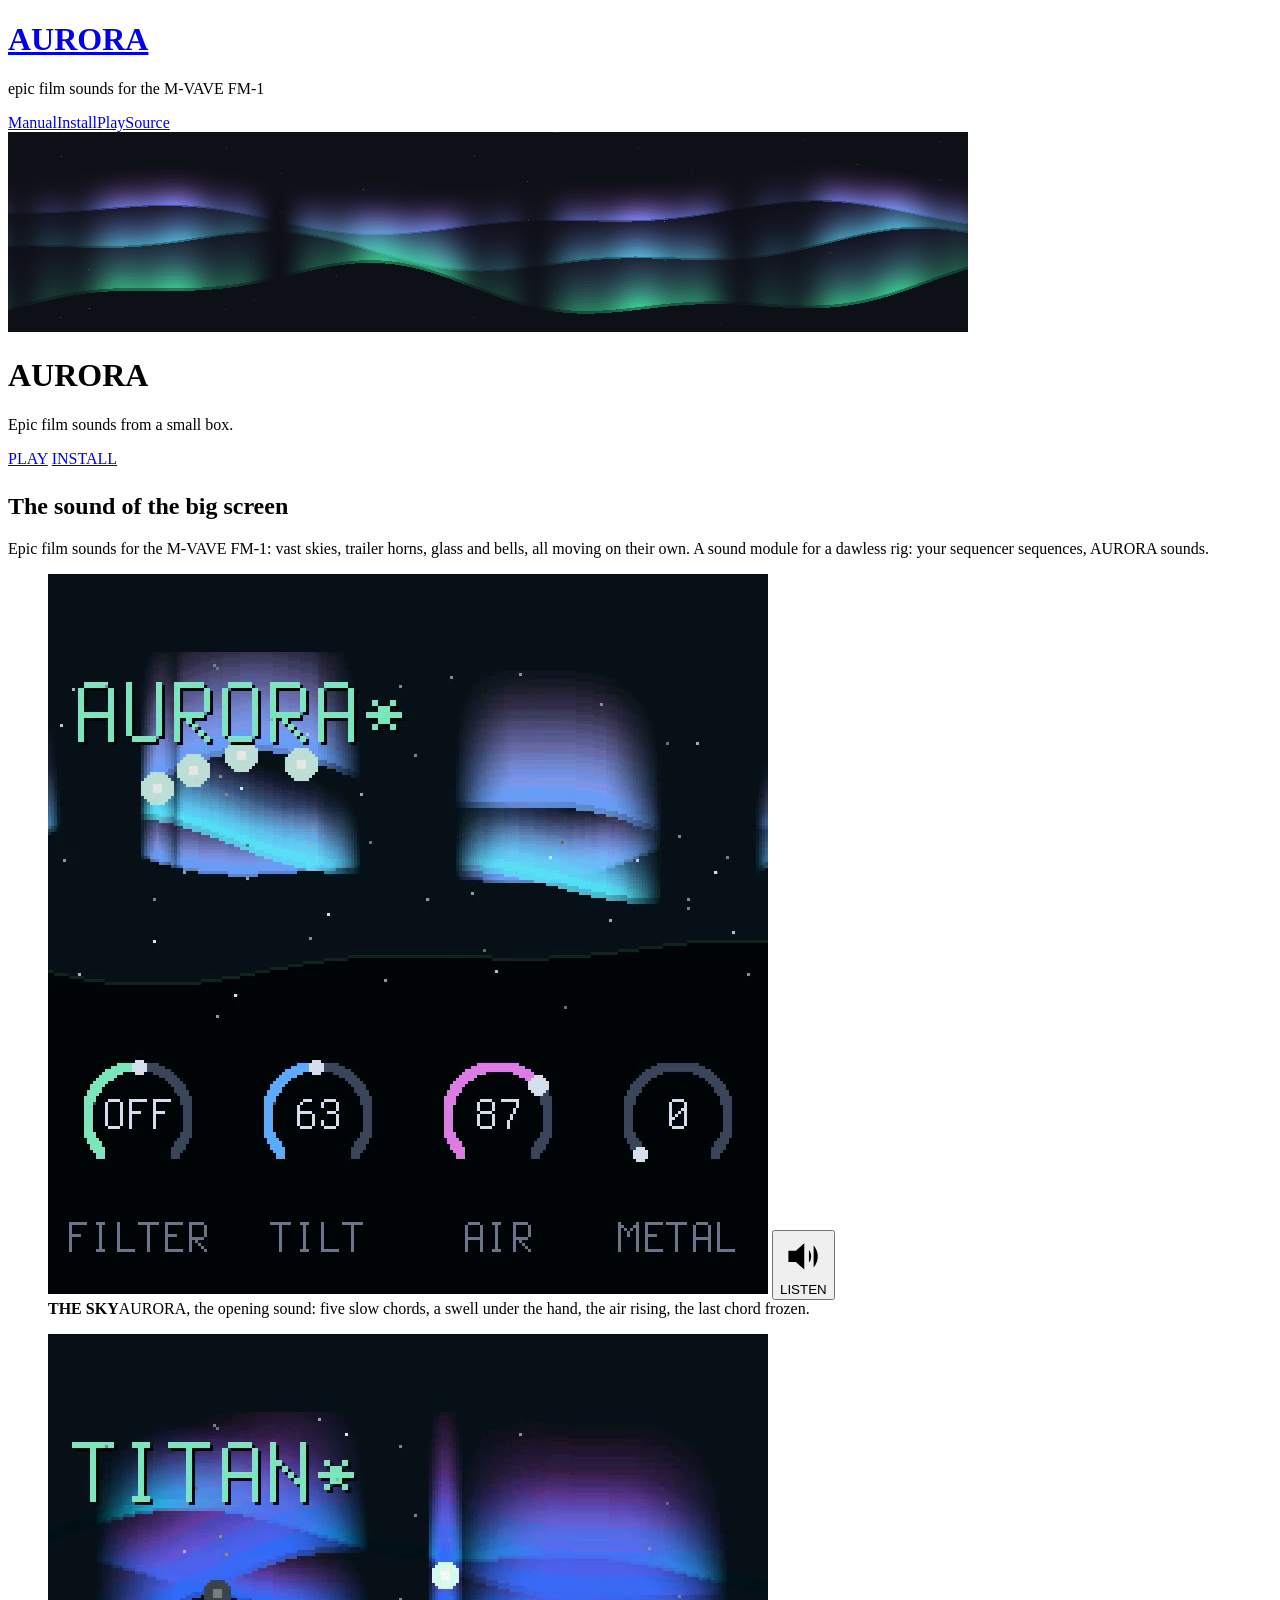
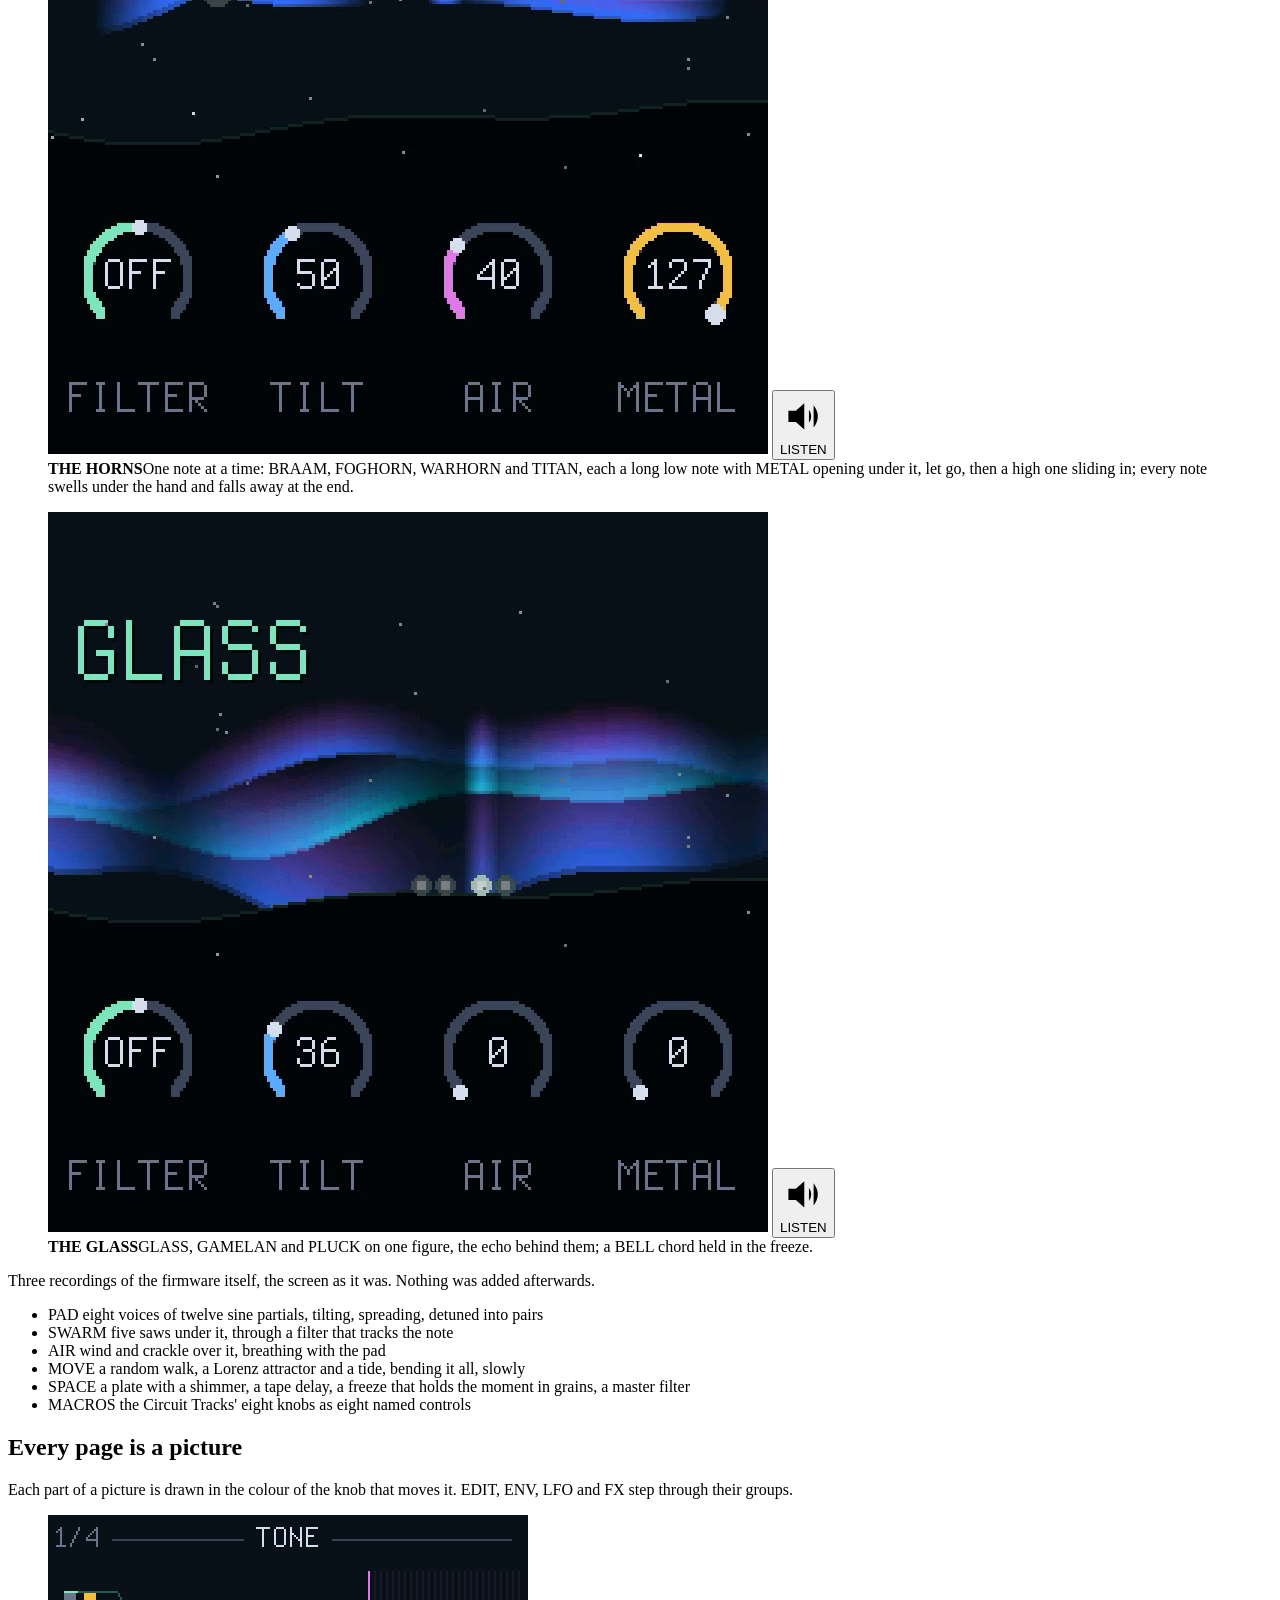
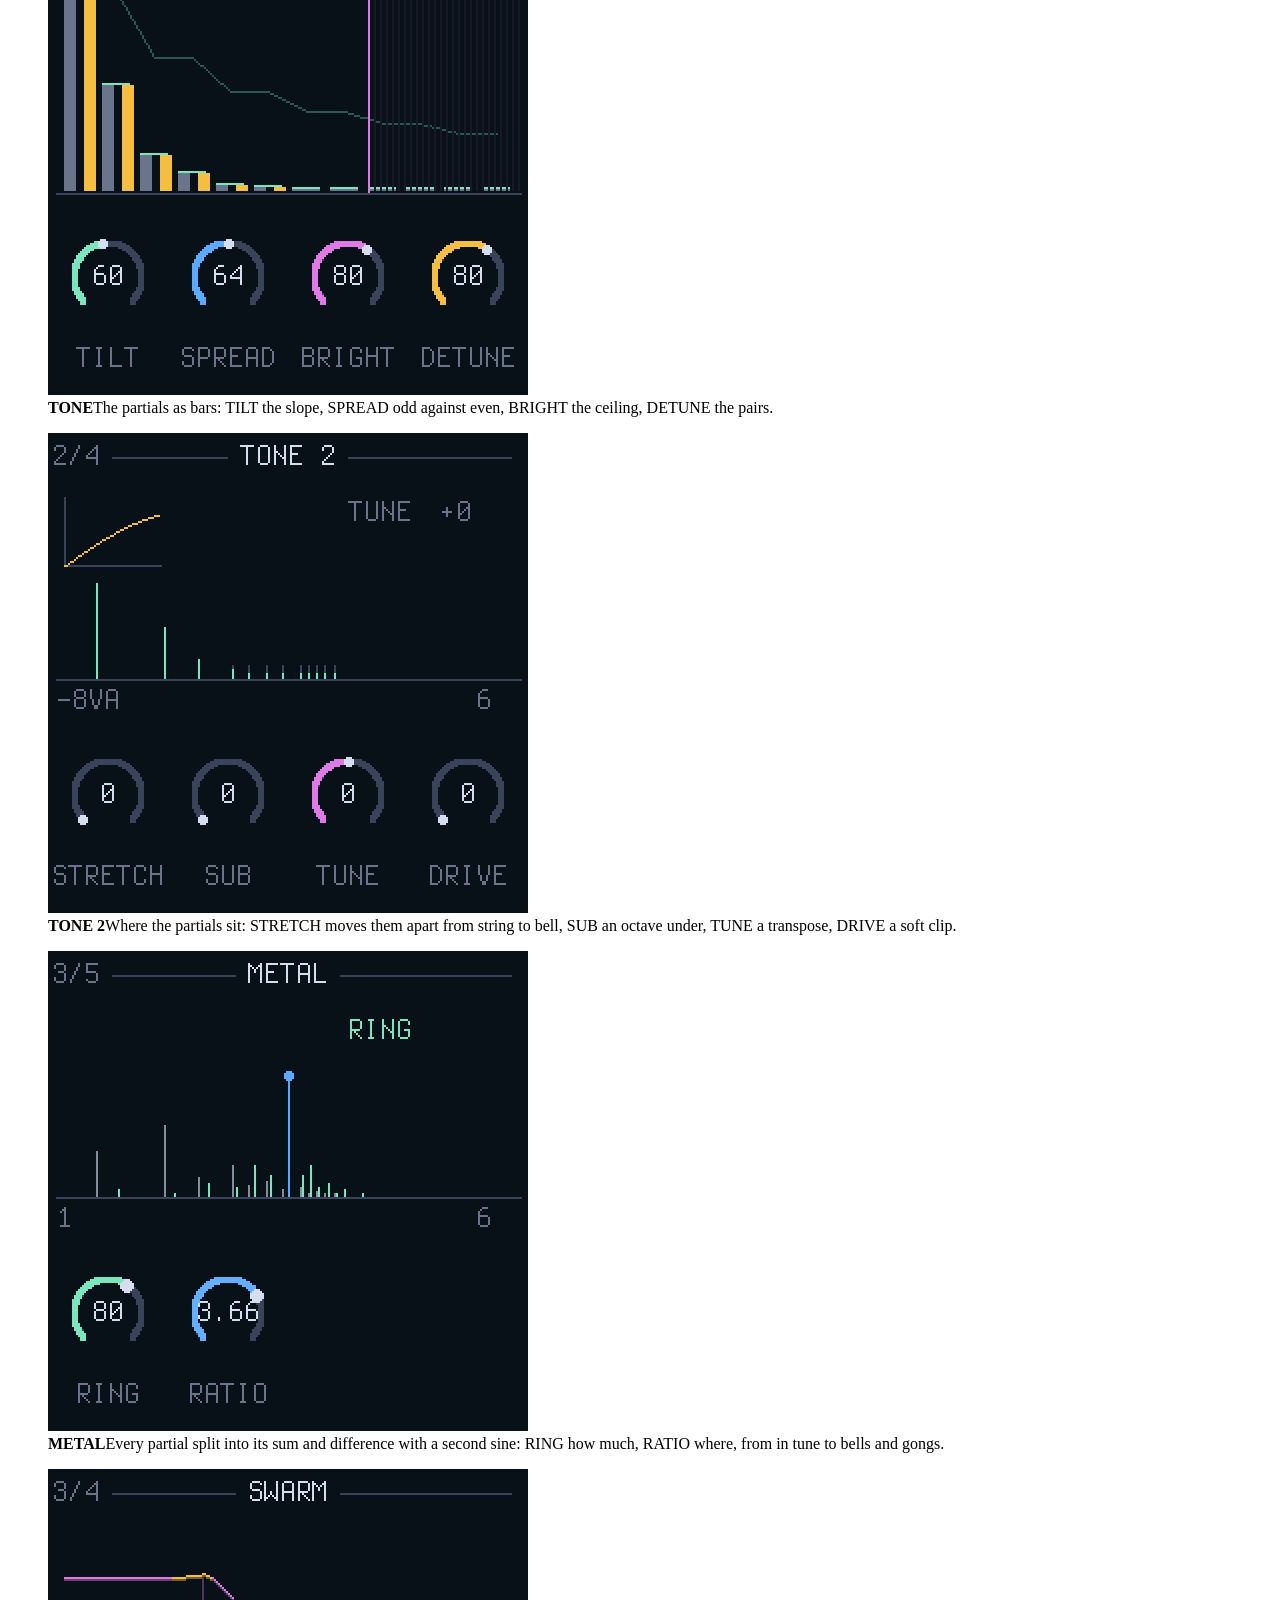
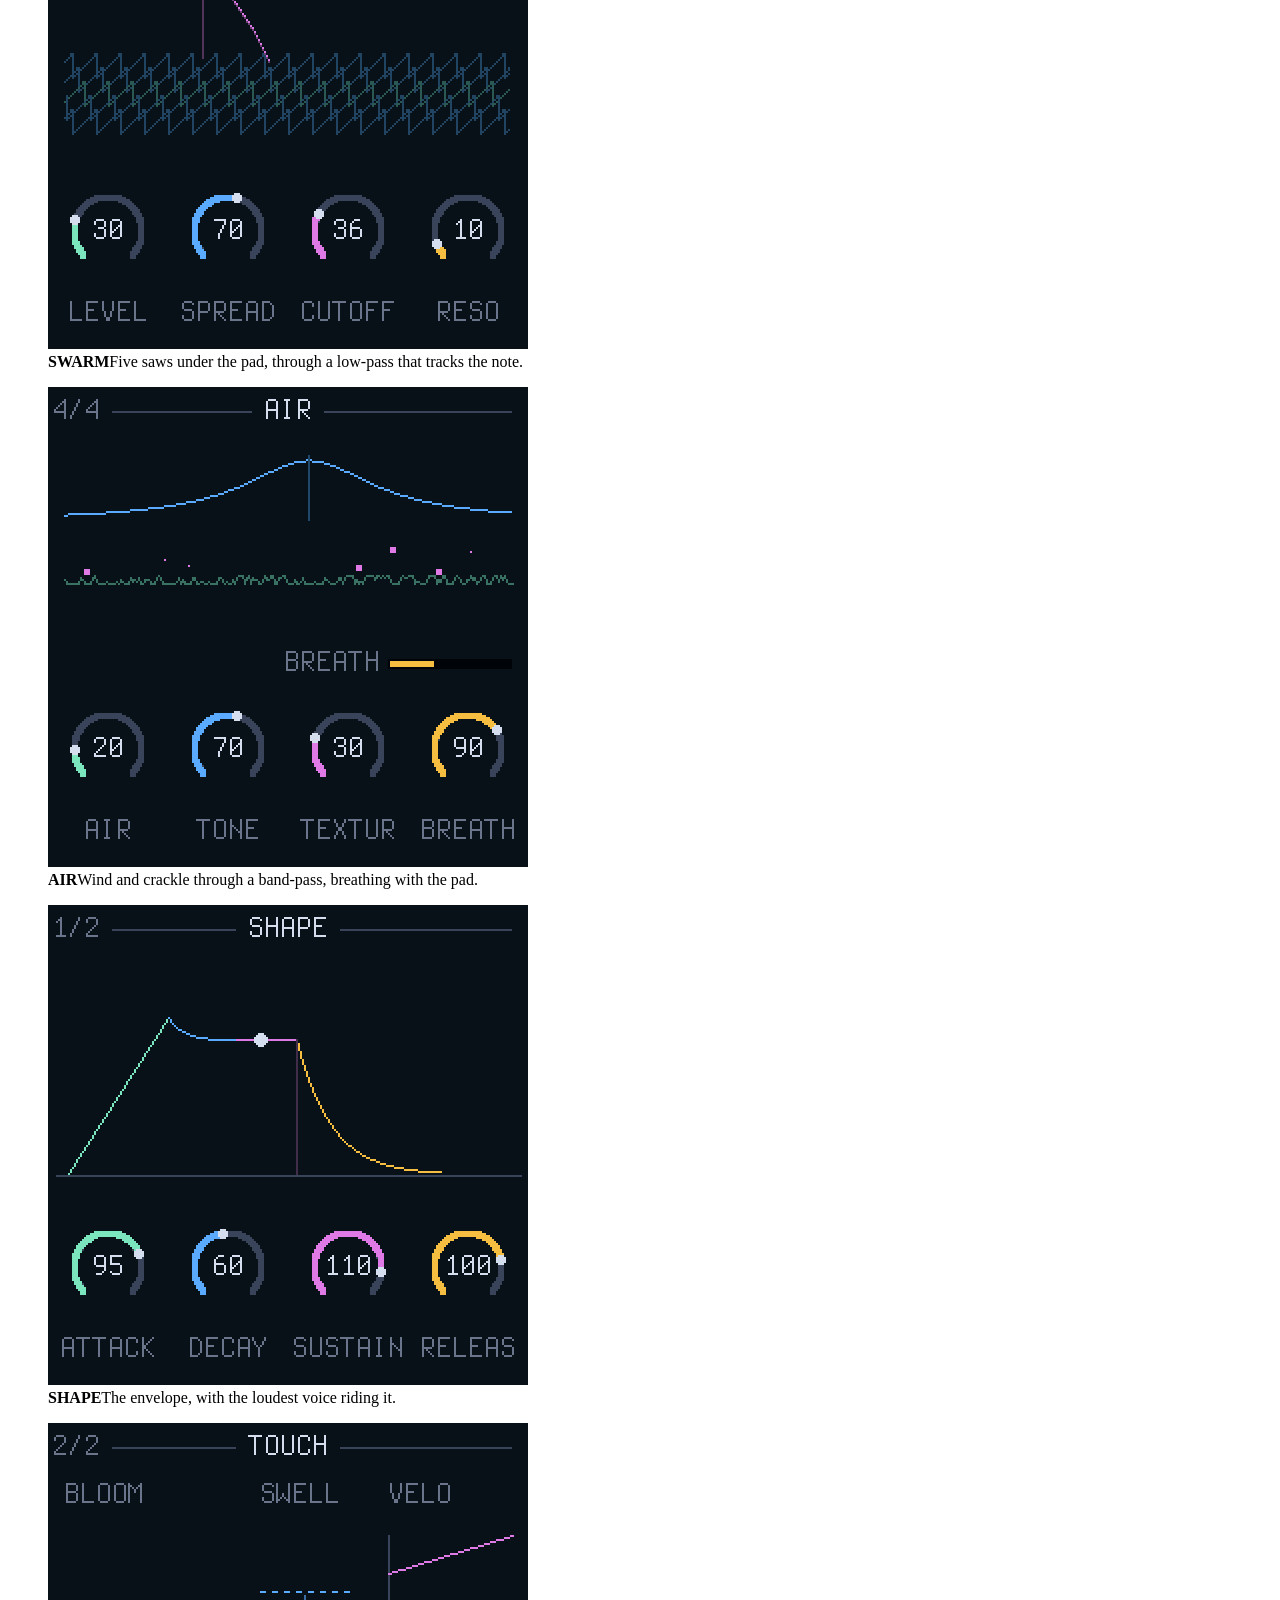
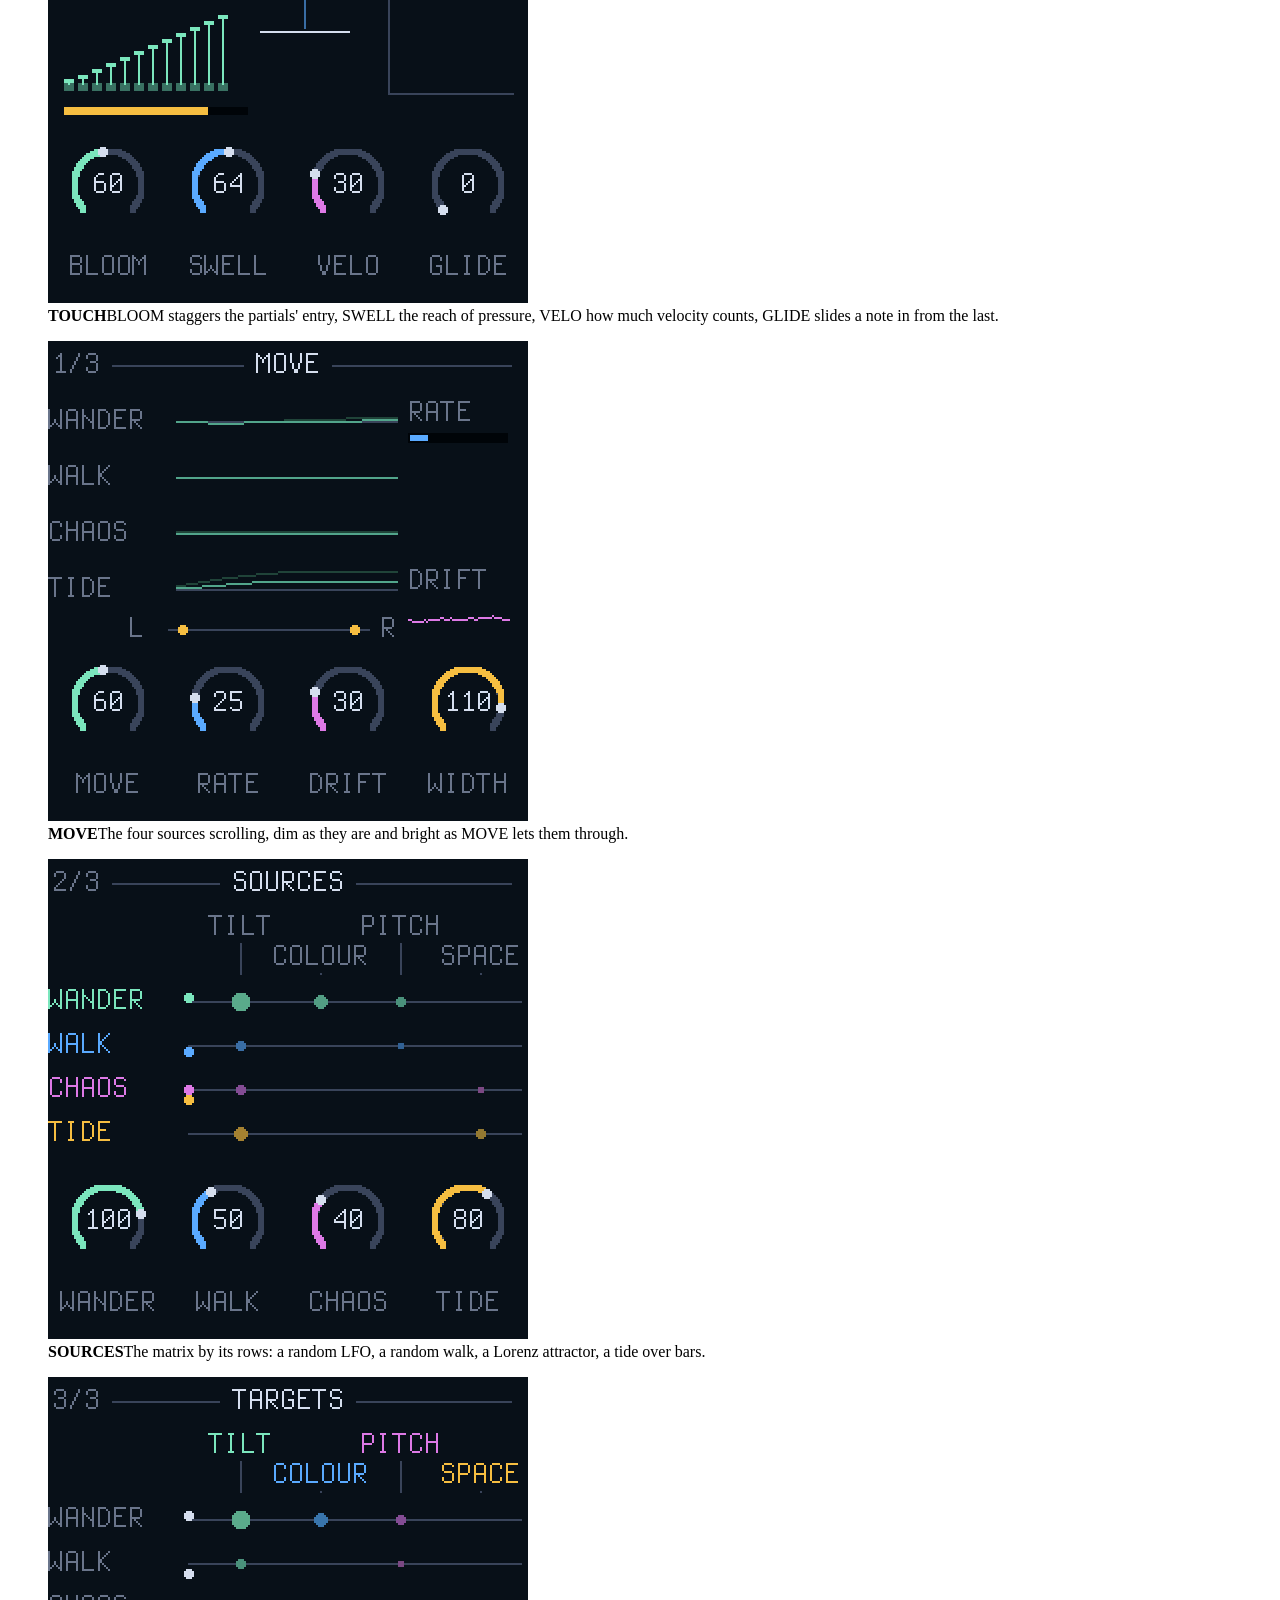
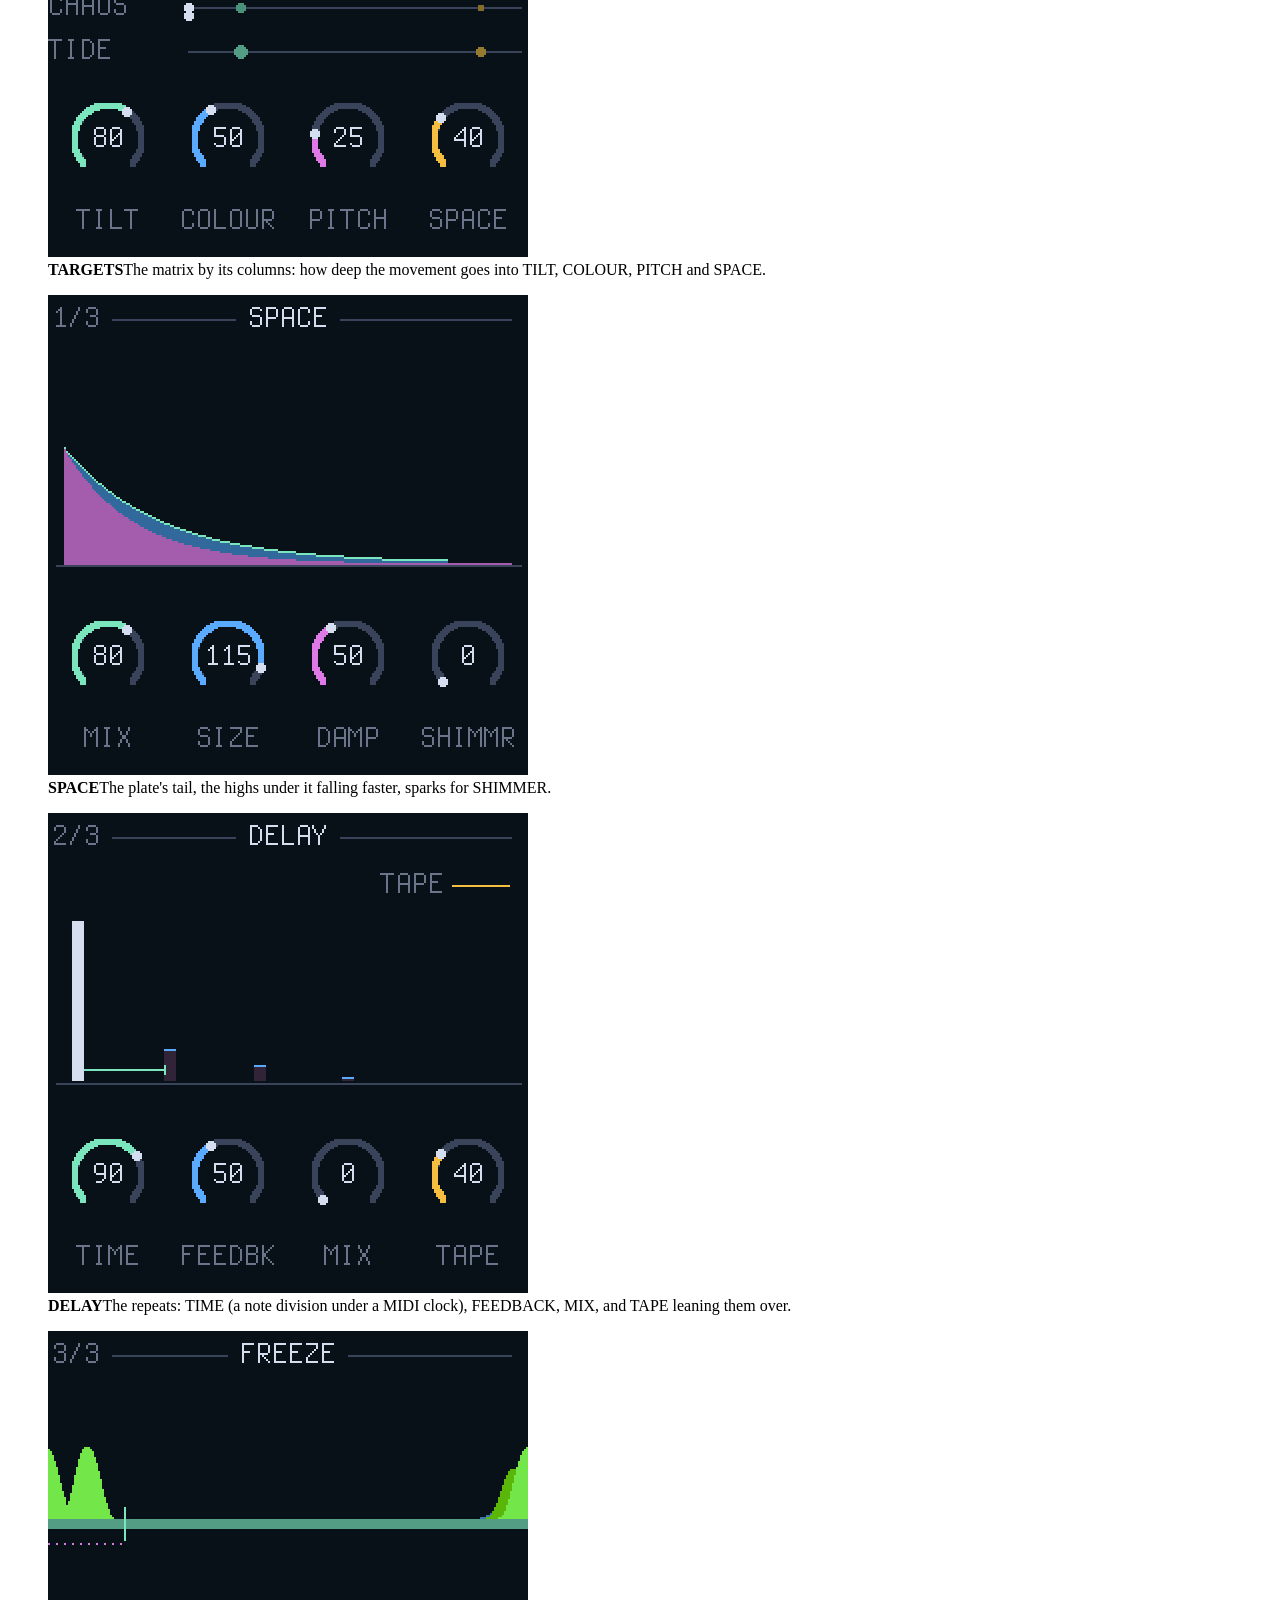
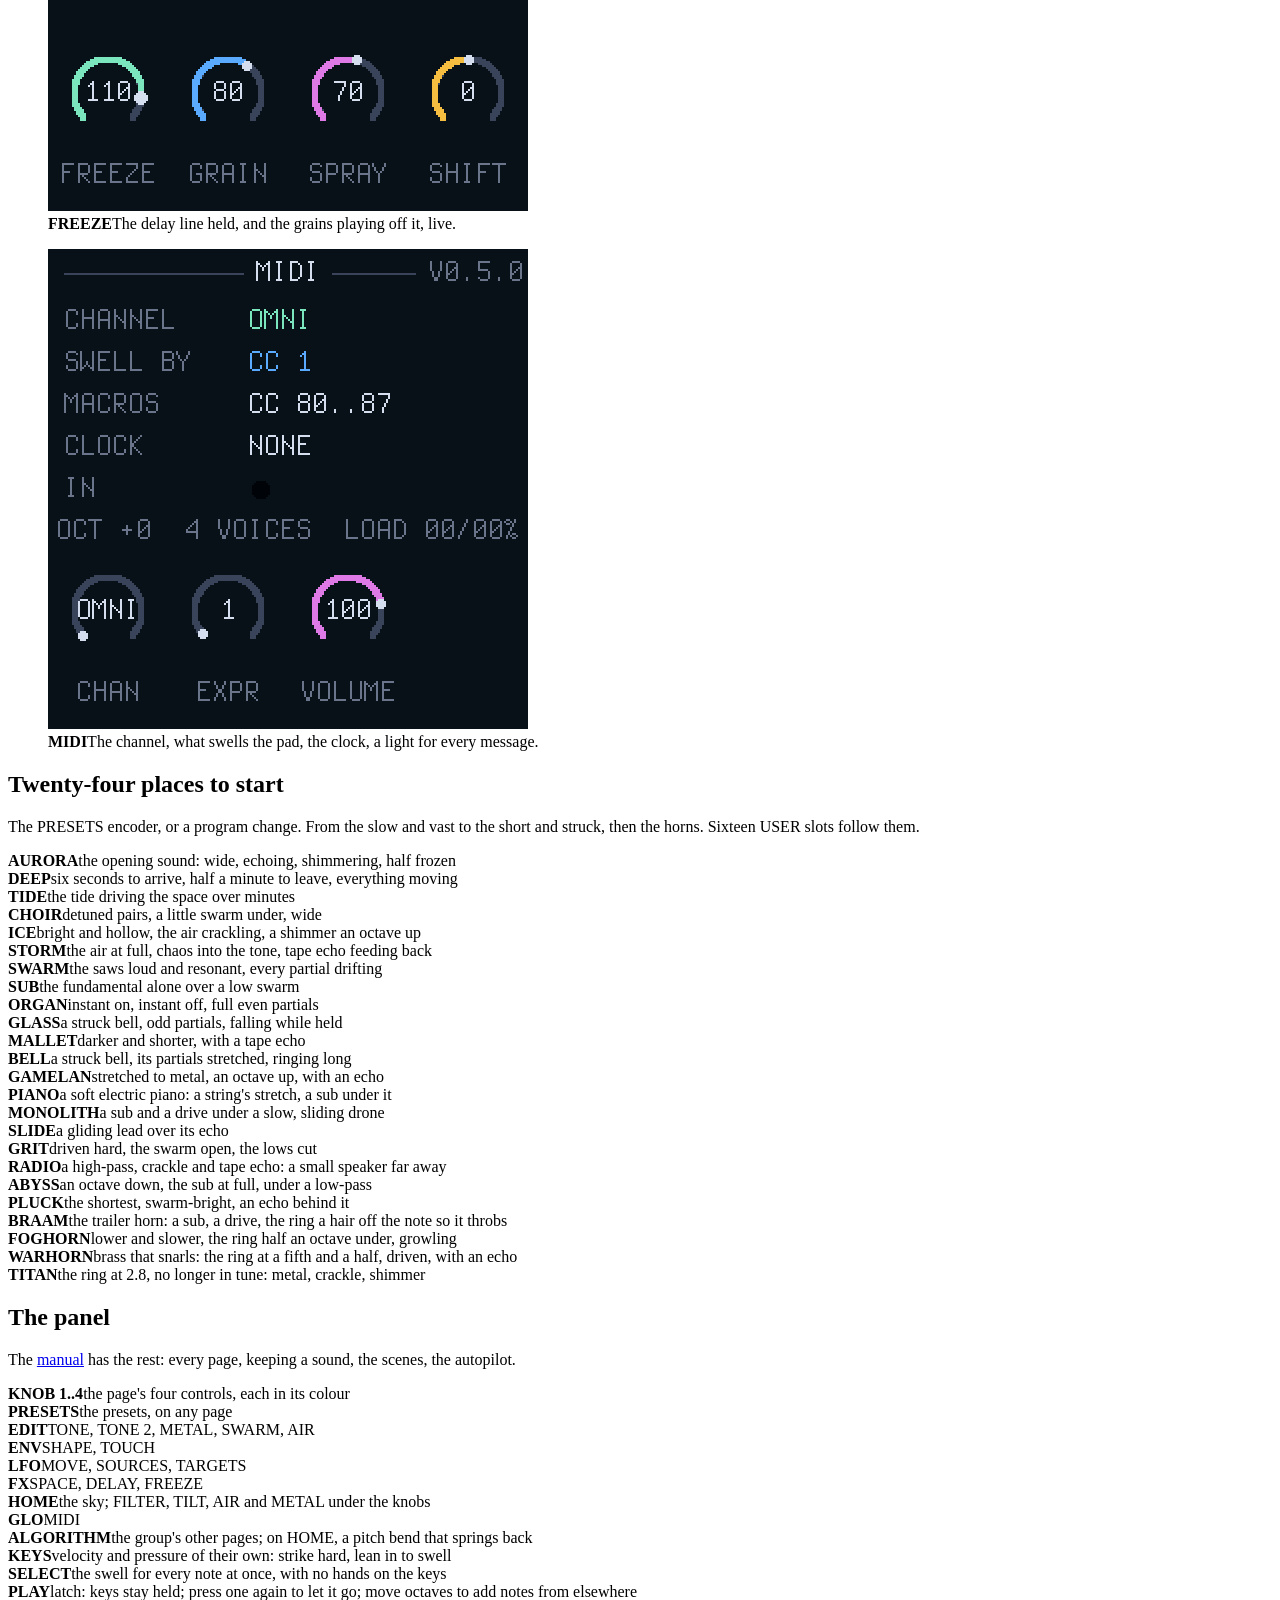
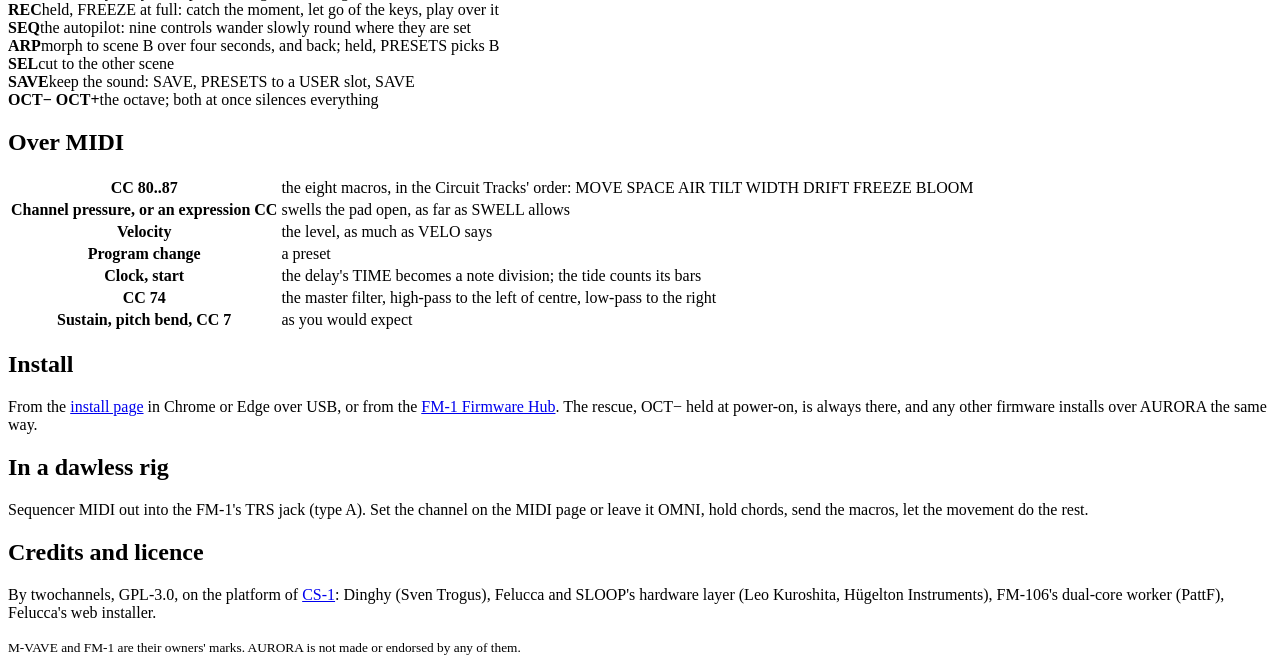
==== web/site/index.html @ 671e5666 "The horns recording: a low note, let go, then a high one The horns ring for five to nine seconds aft" ====
<!doctype html>
<html lang="en">
<head>
<meta charset="utf-8">
<meta name="viewport" content="width=device-width, initial-scale=1">
<title>AURORA: epic film sounds for the M-VAVE FM-1</title>
<meta name="description" content="AURORA turns the M-VAVE FM-1 into an epic film-sound instrument: vast skies that keep moving on their own, trailer horns, glass and bells, a plate with a shimmer, a tape delay, a freeze, and a screen where every page is a picture the four knobs shift. A sound module for a dawless rig.">
<link rel="icon" href="img/favicon.svg" type="image/svg+xml">
<link rel="icon" href="img/favicon-32.png" sizes="32x32" type="image/png">
<link rel="apple-touch-icon" href="img/favicon-180.png">
<link rel="preconnect" href="https://fonts.googleapis.com"><link rel="preconnect" href="https://fonts.gstatic.com" crossorigin>
<link rel="stylesheet" href="https://fonts.googleapis.com/css2?family=Barlow:wght@400;600&family=Barlow+Semi+Condensed:wght@600;700&display=swap">
<link rel="stylesheet" href="site.css">
</head>
<body>
<main>
  <header>
    <h1><a href="./">AURORA</a></h1>
    <p>epic film sounds for the M-VAVE FM-1</p>
    <nav><a href="manual.html">Manual</a><a href="install.html">Install</a><a href="emu/">Play</a><a href="https://github.com/twochannels/AURORA">Source</a></nav>
  </header>

  <div class="sky" id="sky">
    <canvas id="aurora" width="960" height="200" aria-hidden="true"></canvas>
    <div class="over">
      <h1>AURORA</h1>
      <p>Epic film sounds from a small box.</p>
    </div>
    <div class="k" aria-hidden="true"><i style="--c: var(--k1); --v: 55%"></i><i style="--c: var(--k2); --v: 47%"></i><i style="--c: var(--k3); --v: 16%"></i><i style="--c: var(--k4); --v: 0%"></i></div>
  </div>

  <p class="ctas"><a class="try" href="emu/">PLAY</a> <a class="try b" href="install.html">INSTALL</a></p>

  <h2 id="sky-h" style="margin-top: 1.6rem">The sound of the big screen</h2>
  <p class="lead">Epic film sounds for the M-VAVE FM-1: vast skies, trailer horns, glass and bells, all moving on their own. A sound module for a dawless rig: your sequencer sequences, AURORA sounds.</p>
  <div class="demos">
    <figure>
      <div class="player">
        <video class="demo" autoplay muted loop playsinline preload="metadata" poster="demo/sky.jpg" width="720" height="720"><source src="demo/aurora-sky.mp4" type="video/mp4"></video>
        <button class="listen" type="button" aria-label="Play with sound"><svg viewBox="0 0 100 100" aria-hidden="true"><path d="M18 38 H34 L52 22 V78 L34 62 H18 Z"/><path class="wave" d="M62 36 Q72 50 62 64"/><path class="wave" d="M72 26 Q90 50 72 74"/></svg>LISTEN</button>
      </div>
      <figcaption><b>THE SKY</b>AURORA, the opening sound: five slow chords, a swell under the hand, the air rising, the last chord frozen.</figcaption>
    </figure>
    <figure>
      <div class="player">
        <video class="demo" autoplay muted loop playsinline preload="metadata" poster="demo/horns.jpg" width="720" height="720"><source src="demo/aurora-horns.mp4" type="video/mp4"></video>
        <button class="listen" type="button" aria-label="Play with sound"><svg viewBox="0 0 100 100" aria-hidden="true"><path d="M18 38 H34 L52 22 V78 L34 62 H18 Z"/><path class="wave" d="M62 36 Q72 50 62 64"/><path class="wave" d="M72 26 Q90 50 72 74"/></svg>LISTEN</button>
      </div>
      <figcaption><b>THE HORNS</b>One note at a time: BRAAM, FOGHORN, WARHORN and TITAN, each a long low note with METAL opening under it, let go, then a high one sliding in; every note swells under the hand and falls away at the end.</figcaption>
    </figure>
    <figure>
      <div class="player">
        <video class="demo" autoplay muted loop playsinline preload="metadata" poster="demo/glass.jpg" width="720" height="720"><source src="demo/aurora-glass.mp4" type="video/mp4"></video>
        <button class="listen" type="button" aria-label="Play with sound"><svg viewBox="0 0 100 100" aria-hidden="true"><path d="M18 38 H34 L52 22 V78 L34 62 H18 Z"/><path class="wave" d="M62 36 Q72 50 62 64"/><path class="wave" d="M72 26 Q90 50 72 74"/></svg>LISTEN</button>
      </div>
      <figcaption><b>THE GLASS</b>GLASS, GAMELAN and PLUCK on one figure, the echo behind them; a BELL chord held in the freeze.</figcaption>
    </figure>
  </div>
  <p class="note">Three recordings of the firmware itself, the screen as it was. Nothing was added afterwards.</p>
  <div class="intro">
    <div class="about">
      <ul class="layers">
        <li><span class="kn k1">PAD</span> eight voices of twelve sine partials, tilting, spreading, detuned into pairs</li>
        <li><span class="kn k2">SWARM</span> five saws under it, through a filter that tracks the note</li>
        <li><span class="kn k3">AIR</span> wind and crackle over it, breathing with the pad</li>
        <li><span class="kn k4">MOVE</span> a random walk, a Lorenz attractor and a tide, bending it all, slowly</li>
        <li><span class="kn k1">SPACE</span> a plate with a shimmer, a tape delay, a freeze that holds the moment in grains, a master filter</li>
        <li><span class="kn k2">MACROS</span> the Circuit Tracks' eight knobs as eight named controls</li>
      </ul>
    </div>
  </div>

  <h2 class="b" id="pages">Every page is a picture</h2>
  <p>Each part of a picture is drawn in the colour of the knob that moves it. EDIT, ENV, LFO and FX step through their groups.</p>
  <div class="pages">
    <figure><img src="img/tone.png" width="480" height="480" alt="TONE: the twelve partials as bars"><figcaption><b>TONE</b><span class="knobs"><i></i><i></i><i></i><i></i></span>The partials as bars: TILT the slope, SPREAD odd against even, BRIGHT the ceiling, DETUNE the pairs.</figcaption></figure>
    <figure><img src="img/tone2.png" width="480" height="480" alt="TONE 2: the partials along a frequency axis, stretched"><figcaption><b>TONE 2</b><span class="knobs"><i></i><i></i><i></i><i></i></span>Where the partials sit: STRETCH moves them apart from string to bell, SUB an octave under, TUNE a transpose, DRIVE a soft clip.</figcaption></figure>
    <figure><img src="img/metal.png" width="480" height="480" alt="METAL: the partials and their sum and difference tones"><figcaption><b>METAL</b><span class="knobs"><i></i><i></i></span>Every partial split into its sum and difference with a second sine: RING how much, RATIO where, from in tune to bells and gongs.</figcaption></figure>
    <figure><img src="img/swarm.png" width="480" height="480" alt="SWARM: five saws under a filter curve"><figcaption><b>SWARM</b><span class="knobs"><i></i><i></i><i></i><i></i></span>Five saws under the pad, through a low-pass that tracks the note.</figcaption></figure>
    <figure><img src="img/air.png" width="480" height="480" alt="AIR: a wind trace under a band-pass hump"><figcaption><b>AIR</b><span class="knobs"><i></i><i></i><i></i><i></i></span>Wind and crackle through a band-pass, breathing with the pad.</figcaption></figure>
    <figure><img src="img/shape.png" width="480" height="480" alt="SHAPE: an ADSR envelope curve"><figcaption><b>SHAPE</b><span class="knobs"><i></i><i></i><i></i><i></i></span>The envelope, with the loudest voice riding it.</figcaption></figure>
    <figure><img src="img/touch.png" width="480" height="480" alt="TOUCH: bloom stairs, swell lift, velocity line"><figcaption><b>TOUCH</b><span class="knobs"><i></i><i></i><i></i><i></i></span>BLOOM staggers the partials' entry, SWELL the reach of pressure, VELO how much velocity counts, GLIDE slides a note in from the last.</figcaption></figure>
    <figure><img src="img/move.png" width="480" height="480" alt="MOVE: four sources scrolling"><figcaption><b>MOVE</b><span class="knobs"><i></i><i></i><i></i><i></i></span>The four sources scrolling, dim as they are and bright as MOVE lets them through.</figcaption></figure>
    <figure><img src="img/sources.png" width="480" height="480" alt="SOURCES: the movement matrix"><figcaption><b>SOURCES</b><span class="knobs"><i></i><i></i><i></i><i></i></span>The matrix by its rows: a random LFO, a random walk, a Lorenz attractor, a tide over bars.</figcaption></figure>
    <figure><img src="img/targets.png" width="480" height="480" alt="TARGETS: the movement matrix, by column"><figcaption><b>TARGETS</b><span class="knobs"><i></i><i></i><i></i><i></i></span>The matrix by its columns: how deep the movement goes into TILT, COLOUR, PITCH and SPACE.</figcaption></figure>
    <figure><img src="img/space.png" width="480" height="480" alt="SPACE: a decaying tail"><figcaption><b>SPACE</b><span class="knobs"><i></i><i></i><i></i><i></i></span>The plate's tail, the highs under it falling faster, sparks for SHIMMER.</figcaption></figure>
    <figure><img src="img/delay.png" width="480" height="480" alt="DELAY: a note and its repeats"><figcaption><b>DELAY</b><span class="knobs"><i></i><i></i><i></i><i></i></span>The repeats: TIME (a note division under a MIDI clock), FEEDBACK, MIX, and TAPE leaning them over.</figcaption></figure>
    <figure><img src="img/freeze.png" width="480" height="480" alt="FREEZE: grains on the delay line"><figcaption><b>FREEZE</b><span class="knobs"><i></i><i></i><i></i><i></i></span>The delay line held, and the grains playing off it, live.</figcaption></figure>
    <figure><img src="img/midi.png" width="480" height="480" alt="MIDI: channel and expression"><figcaption><b>MIDI</b><span class="knobs"><i></i><i></i></span>The channel, what swells the pad, the clock, a light for every message.</figcaption></figure>
  </div>

  <h2 class="v" id="presets">Twenty-four places to start</h2>
  <p>The PRESETS encoder, or a program change. From the slow and vast to the short and struck, then the horns. Sixteen USER slots follow them.</p>
  <div class="presets">
    <div><b>AURORA</b><span>the opening sound: wide, echoing, shimmering, half frozen</span></div>
    <div><b>DEEP</b><span>six seconds to arrive, half a minute to leave, everything moving</span></div>
    <div><b>TIDE</b><span>the tide driving the space over minutes</span></div>
    <div><b>CHOIR</b><span>detuned pairs, a little swarm under, wide</span></div>
    <div><b>ICE</b><span>bright and hollow, the air crackling, a shimmer an octave up</span></div>
    <div><b>STORM</b><span>the air at full, chaos into the tone, tape echo feeding back</span></div>
    <div><b>SWARM</b><span>the saws loud and resonant, every partial drifting</span></div>
    <div><b>SUB</b><span>the fundamental alone over a low swarm</span></div>
    <div><b>ORGAN</b><span>instant on, instant off, full even partials</span></div>
    <div><b>GLASS</b><span>a struck bell, odd partials, falling while held</span></div>
    <div><b>MALLET</b><span>darker and shorter, with a tape echo</span></div>
    <div><b>BELL</b><span>a struck bell, its partials stretched, ringing long</span></div>
    <div><b>GAMELAN</b><span>stretched to metal, an octave up, with an echo</span></div>
    <div><b>PIANO</b><span>a soft electric piano: a string's stretch, a sub under it</span></div>
    <div><b>MONOLITH</b><span>a sub and a drive under a slow, sliding drone</span></div>
    <div><b>SLIDE</b><span>a gliding lead over its echo</span></div>
    <div><b>GRIT</b><span>driven hard, the swarm open, the lows cut</span></div>
    <div><b>RADIO</b><span>a high-pass, crackle and tape echo: a small speaker far away</span></div>
    <div><b>ABYSS</b><span>an octave down, the sub at full, under a low-pass</span></div>
    <div><b>PLUCK</b><span>the shortest, swarm-bright, an echo behind it</span></div>
    <div><b>BRAAM</b><span>the trailer horn: a sub, a drive, the ring a hair off the note so it throbs</span></div>
    <div><b>FOGHORN</b><span>lower and slower, the ring half an octave under, growling</span></div>
    <div><b>WARHORN</b><span>brass that snarls: the ring at a fifth and a half, driven, with an echo</span></div>
    <div><b>TITAN</b><span>the ring at 2.8, no longer in tune: metal, crackle, shimmer</span></div>
  </div>

  <h2 class="a" id="panel">The panel</h2>
  <p>The <a href="manual.html">manual</a> has the rest: every page, keeping a sound, the scenes, the autopilot.</p>
  <div class="panel">
    <div><b>KNOB 1..4</b><span>the page's four controls, each in its colour</span></div>
    <div><b>PRESETS</b><span>the presets, on any page</span></div>
    <div><b>EDIT</b><span>TONE, TONE 2, METAL, SWARM, AIR</span></div>
    <div><b>ENV</b><span>SHAPE, TOUCH</span></div>
    <div><b>LFO</b><span>MOVE, SOURCES, TARGETS</span></div>
    <div><b>FX</b><span>SPACE, DELAY, FREEZE</span></div>
    <div><b>HOME</b><span>the sky; FILTER, TILT, AIR and METAL under the knobs</span></div>
    <div><b>GLO</b><span>MIDI</span></div>
    <div><b>ALGORITHM</b><span>the group's other pages; on HOME, a pitch bend that springs back</span></div>
    <div><b>KEYS</b><span>velocity and pressure of their own: strike hard, lean in to swell</span></div>
    <div><b>SELECT</b><span>the swell for every note at once, with no hands on the keys</span></div>
    <div><b>PLAY</b><span>latch: keys stay held; press one again to let it go; move octaves to add notes from elsewhere</span></div>
    <div><b>REC</b><span>held, FREEZE at full: catch the moment, let go of the keys, play over it</span></div>
    <div><b>SEQ</b><span>the autopilot: nine controls wander slowly round where they are set</span></div>
    <div><b>ARP</b><span>morph to scene B over four seconds, and back; held, PRESETS picks B</span></div>
    <div><b>SEL</b><span>cut to the other scene</span></div>
    <div><b>SAVE</b><span>keep the sound: SAVE, PRESETS to a USER slot, SAVE</span></div>
    <div><b>OCT&minus; OCT+</b><span>the octave; both at once silences everything</span></div>
  </div>

  <h2 id="midi">Over MIDI</h2>
  <table>
    <tr><th>CC 80..87</th><td>the eight macros, in the Circuit Tracks' order: <span class="kn k1">MOVE</span> <span class="kn k2">SPACE</span> <span class="kn k3">AIR</span> <span class="kn k4">TILT</span> <span class="kn k1">WIDTH</span> <span class="kn k2">DRIFT</span> <span class="kn k3">FREEZE</span> <span class="kn k4">BLOOM</span></td></tr>
    <tr><th>Channel pressure, or an expression CC</th><td>swells the pad open, as far as SWELL allows</td></tr>
    <tr><th>Velocity</th><td>the level, as much as VELO says</td></tr>
    <tr><th>Program change</th><td>a preset</td></tr>
    <tr><th>Clock, start</th><td>the delay's TIME becomes a note division; the tide counts its bars</td></tr>
    <tr><th>CC 74</th><td>the master filter, high-pass to the left of centre, low-pass to the right</td></tr>
    <tr><th>Sustain, pitch bend, CC 7</th><td>as you would expect</td></tr>
  </table>

  <h2 class="b" id="install">Install</h2>
  <p>From the <a href="install.html">install page</a> in Chrome or Edge over USB, or from the <a href="https://thefirmwarehub.com">FM-1 Firmware Hub</a>. The rescue, OCT&minus; held at power-on, is always there, and any other firmware installs over AURORA the same way.</p>

  <h2 class="v" id="rig">In a dawless rig</h2>
  <p>Sequencer MIDI out into the FM-1's TRS jack (type A). Set the channel on the MIDI page or leave it OMNI, hold chords, send the macros, let the movement do the rest.</p>

  <h2 class="a" id="credits">Credits and licence</h2>
  <p>By twochannels, GPL-3.0, on the platform of <a href="https://github.com/twochannels/CS-1">CS-1</a>: Dinghy (Sven Trogus), Felucca and SLOOP's hardware layer (Leo Kuroshita, Hügelton Instruments), FM-106's dual-core worker (PattF), Felucca's web installer.</p>
  <footer><small>M-VAVE and FM-1 are their owners' marks. AURORA is not made or endorsed by any of them.</small></footer>
</main>
<script>
/* the demos: a big play button over each poster, the controls once it is playing; starting one quiets the others */
(() => {
  const players = Array.from(document.querySelectorAll(".player"));
  const rest = (p) => { const v = p.querySelector("video"); p.classList.remove("sound"); v.controls = false; v.muted = true; v.loop = true; v.play(); };
  for (const p of players) {
    const v = p.querySelector("video"), b = p.querySelector(".listen");
    if (!v || !b) continue;
    b.addEventListener("click", () => {                                   /* it plays muted on its own; this is the sound, from the top */
      for (const o of players) if (o !== p && o.classList.contains("sound")) rest(o);
      v.muted = false; v.loop = false; v.controls = true; v.currentTime = 0; v.play(); p.classList.add("sound");
    });
    v.addEventListener("ended", () => rest(p));
  }
})();
/* The sky: the firmware's curtains, in the page. Three curtains, each a sum of two waves, bent by slow random
 * walks standing in for the instrument's sources, lit from a sharp lower edge up into a long fade. */
(() => {
  const cv = document.getElementById("aurora"), g = cv.getContext("2d");
  if (!g) return;
  const W = cv.width, H = cv.height, img = g.createImageData(W, H), px = img.data;
  const PROF = [150, 255, 245, 232, 218, 204, 190, 176, 163, 150, 138, 126, 115, 104, 94, 84, 75, 66, 58, 50, 43, 37, 31, 26, 21, 17, 13, 10, 7, 5, 3, 1];
  const BASE = [0.80, 0.60, 0.44], AMP1 = [0.11, 0.08, 0.06], AMP2 = [0.05, 0.04, 0.03], TH = [0.42, 0.28, 0.20];
  const LO = [[60, 220, 150], [80, 200, 220], [120, 140, 255]], HI = [[120, 80, 230], [150, 80, 230], [200, 90, 200]];
  const SKY = [14, 16, 24];
  const walk = [0, 0, 0], target = [0, 0, 0];
  const stars = Array.from({ length: 70 }, (_, i) => [((i * 7919) % 997) / 997, ((i * 104729) % 991) / 991, 0.25 + ((i * 31) % 7) / 10]);
  let t = 0, last = 0;
  const reduced = matchMedia("(prefers-reduced-motion: reduce)").matches;
  function frame(now) {
    if (now - last < 50) { requestAnimationFrame(frame); return; }
    last = now; t += 0.05;
    for (let c = 0; c < 3; c++) {
      if (Math.random() < 0.004) target[c] = (Math.random() - 0.5) * 0.3;
      walk[c] += (target[c] - walk[c]) * 0.01;
    }
    const kx = (2 * Math.PI) / (W * 0.75), kx2 = kx * 2.3, yc = [[], [], []], ray = new Float32Array(W);
    for (let x = 0; x < W; x++) {
      for (let c = 0; c < 3; c++)
        yc[c][x] = (BASE[c] + walk[c] + AMP1[c] * Math.sin(x * kx + t * 0.5 + c * 1.1) + AMP2[c] * Math.sin(x * kx2 - t * 0.75 + c * 1.9)) * H;
      ray[x] = 0.5 + 0.4 * Math.sin(x * kx * 3 + t * 1.0) + 0.1 * Math.sin(x * kx * 11 - t * 2.2);
    }
    let p = 0;
    for (let y = 0; y < H; y++) for (let x = 0; x < W; x++, p += 4) {
      let r = SKY[0], gg = SKY[1], b = SKY[2];
      for (let c = 2; c >= 0; c--) {
        const d = yc[c][x] - y, th = TH[c] * H;
        if (d < 0 || d >= th) continue;
        const f = d / th, i = f * 31 | 0, a = (PROF[i] / 255) * ray[x] * 0.9;
        const lo = LO[c], hi = HI[c];
        const cr = lo[0] + (hi[0] - lo[0]) * f, cg = lo[1] + (hi[1] - lo[1]) * f, cb = lo[2] + (hi[2] - lo[2]) * f;
        r += (cr - r) * a; gg += (cg - gg) * a; b += (cb - b) * a;
      }
      px[p] = r; px[p + 1] = gg; px[p + 2] = b; px[p + 3] = 255;
    }
    for (const [sx, sy, sb] of stars) {
      const q = ((sy * H | 0) * W + (sx * W | 0)) * 4, v = 120 * sb * (0.7 + 0.3 * Math.sin(t * 3 + sx * 40));
      px[q] = Math.max(px[q], v); px[q + 1] = Math.max(px[q + 1], v); px[q + 2] = Math.max(px[q + 2], v + 20);
    }
    g.putImageData(img, 0, 0);
    if (!reduced) requestAnimationFrame(frame);
  }
  requestAnimationFrame(frame);
})();
</script>
</body>
</html>
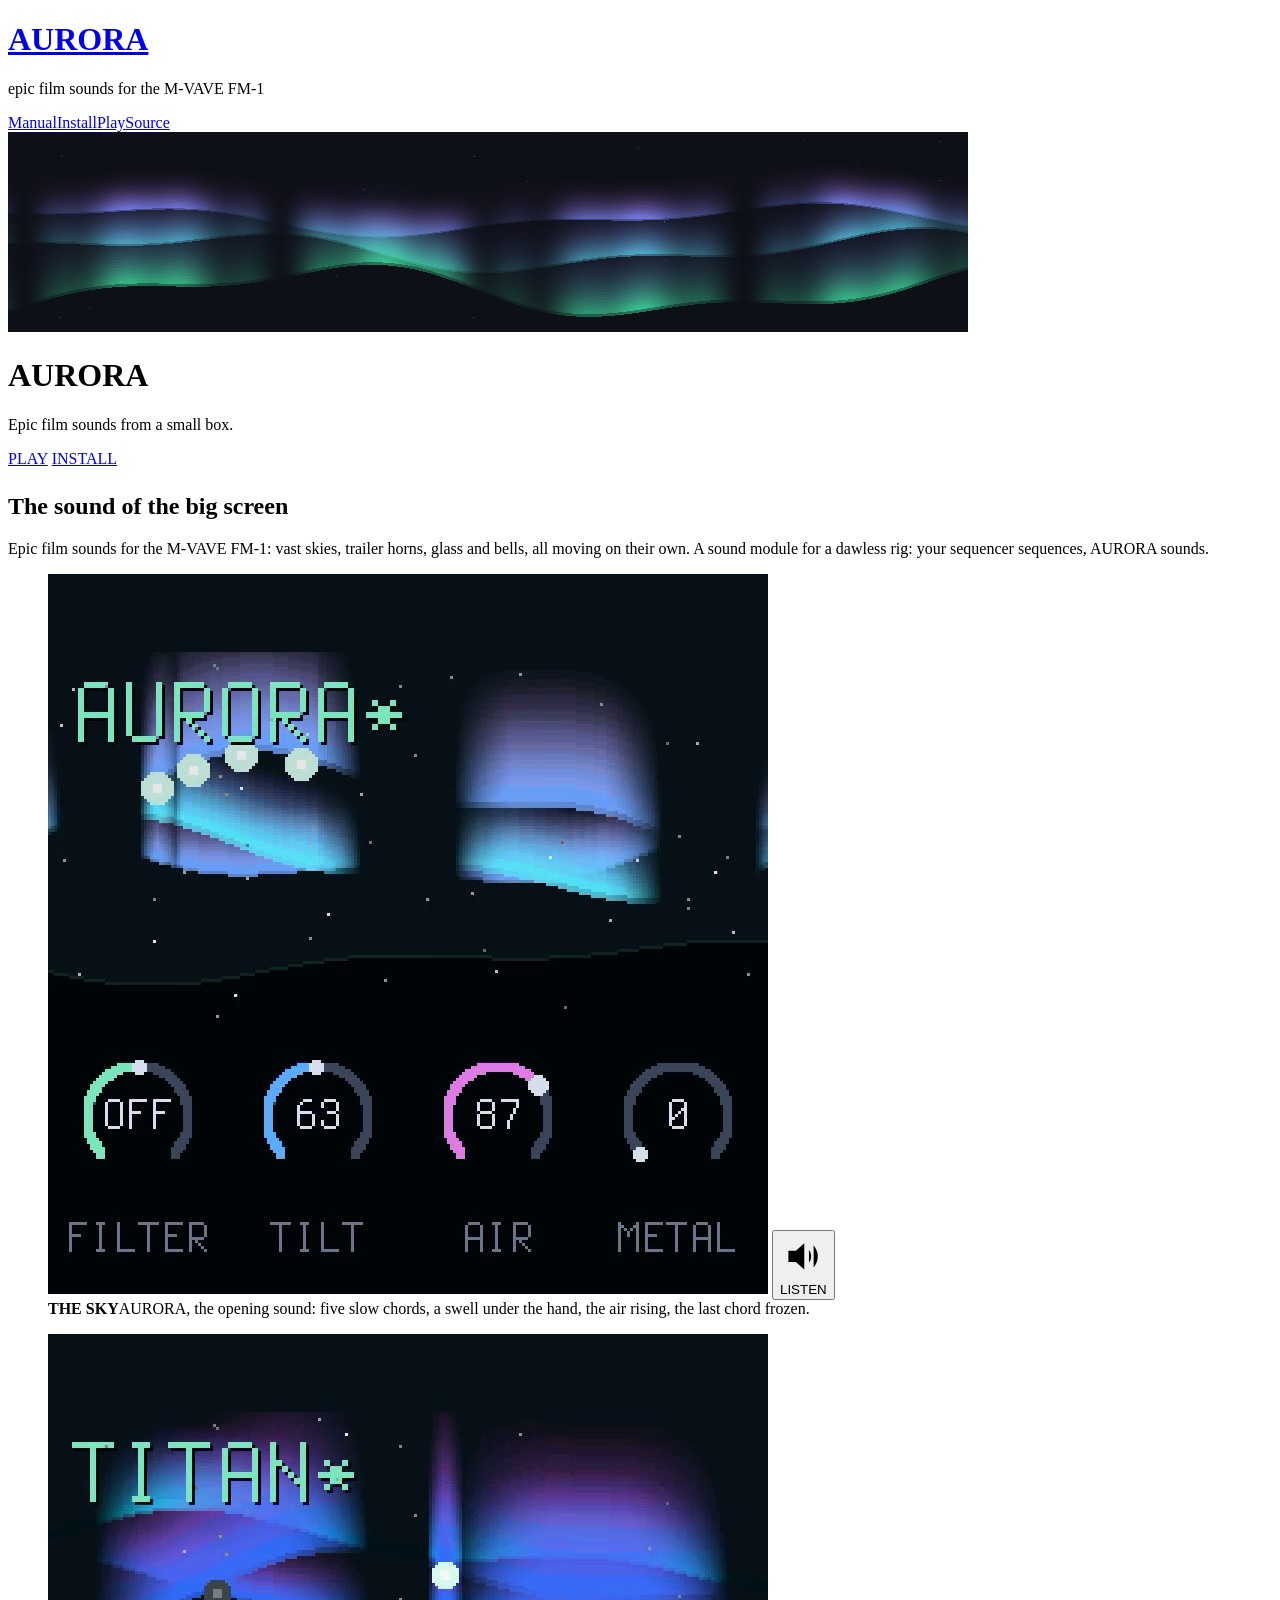
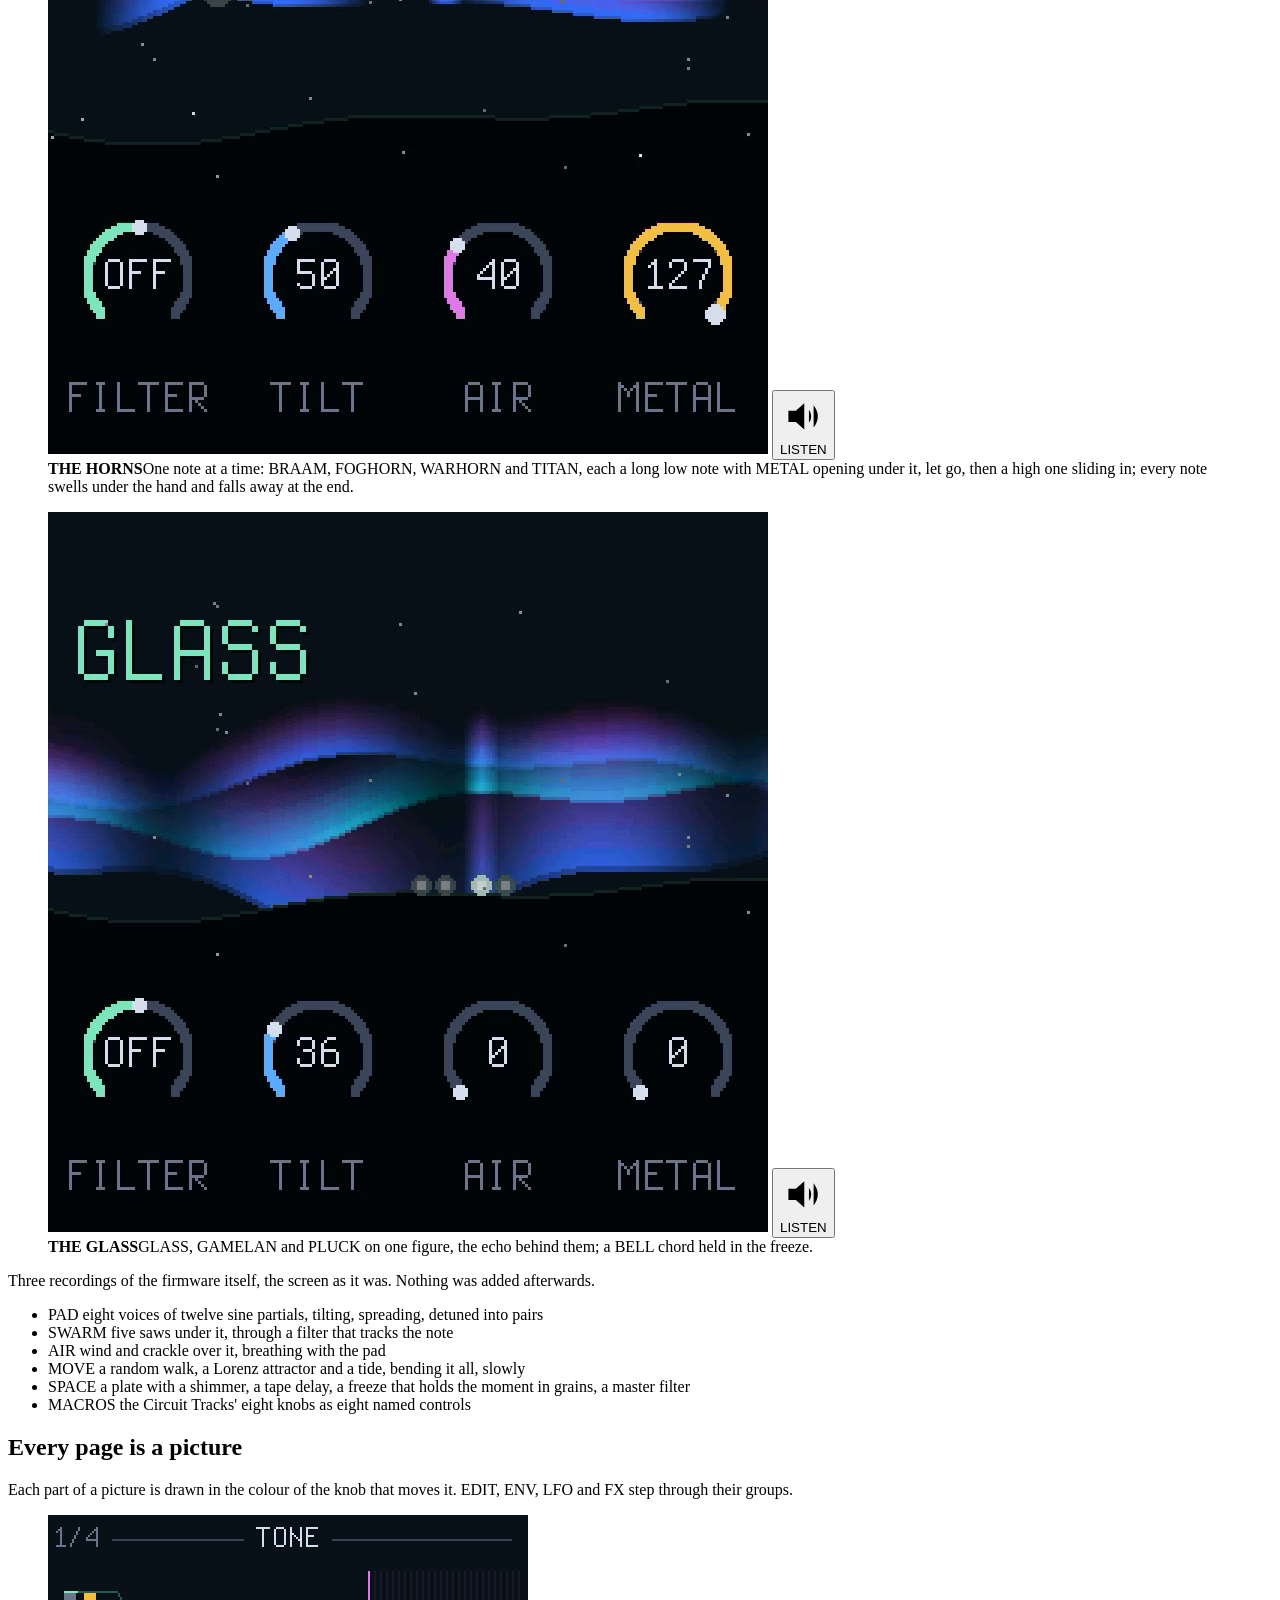
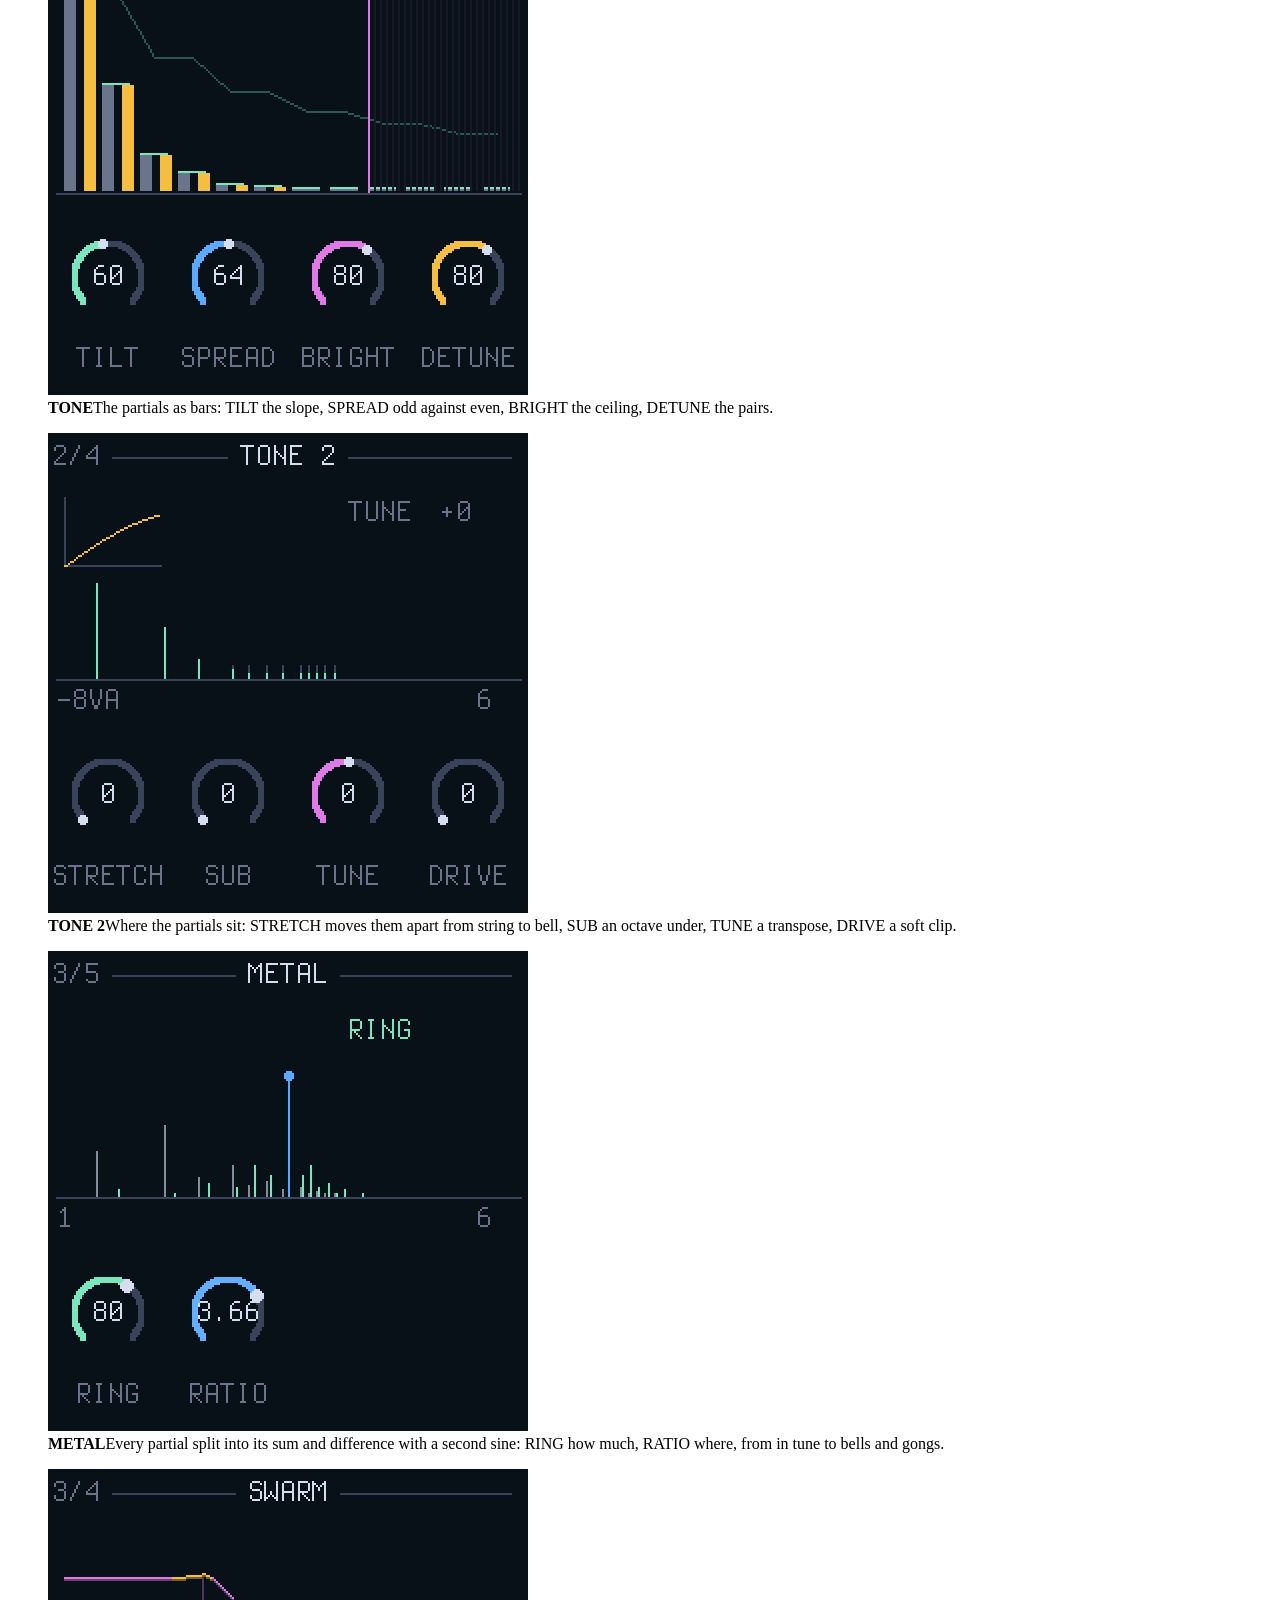
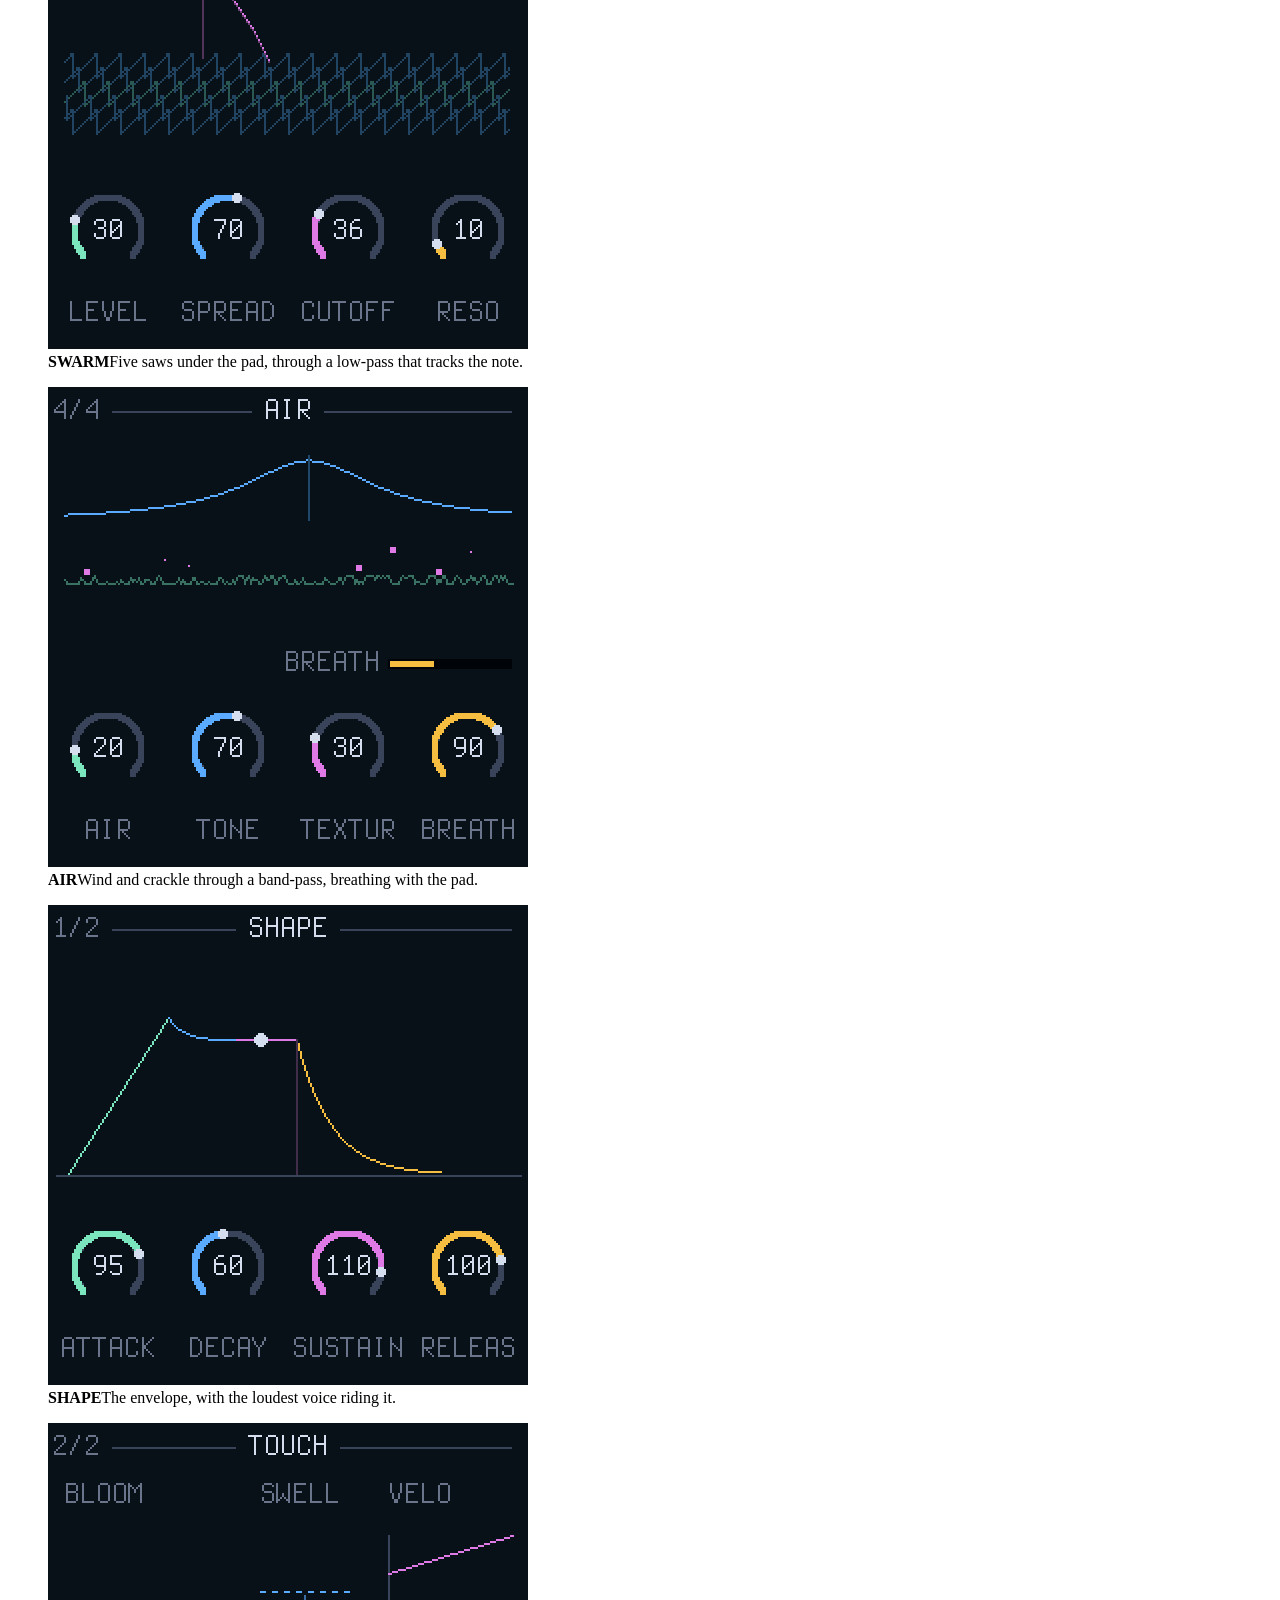
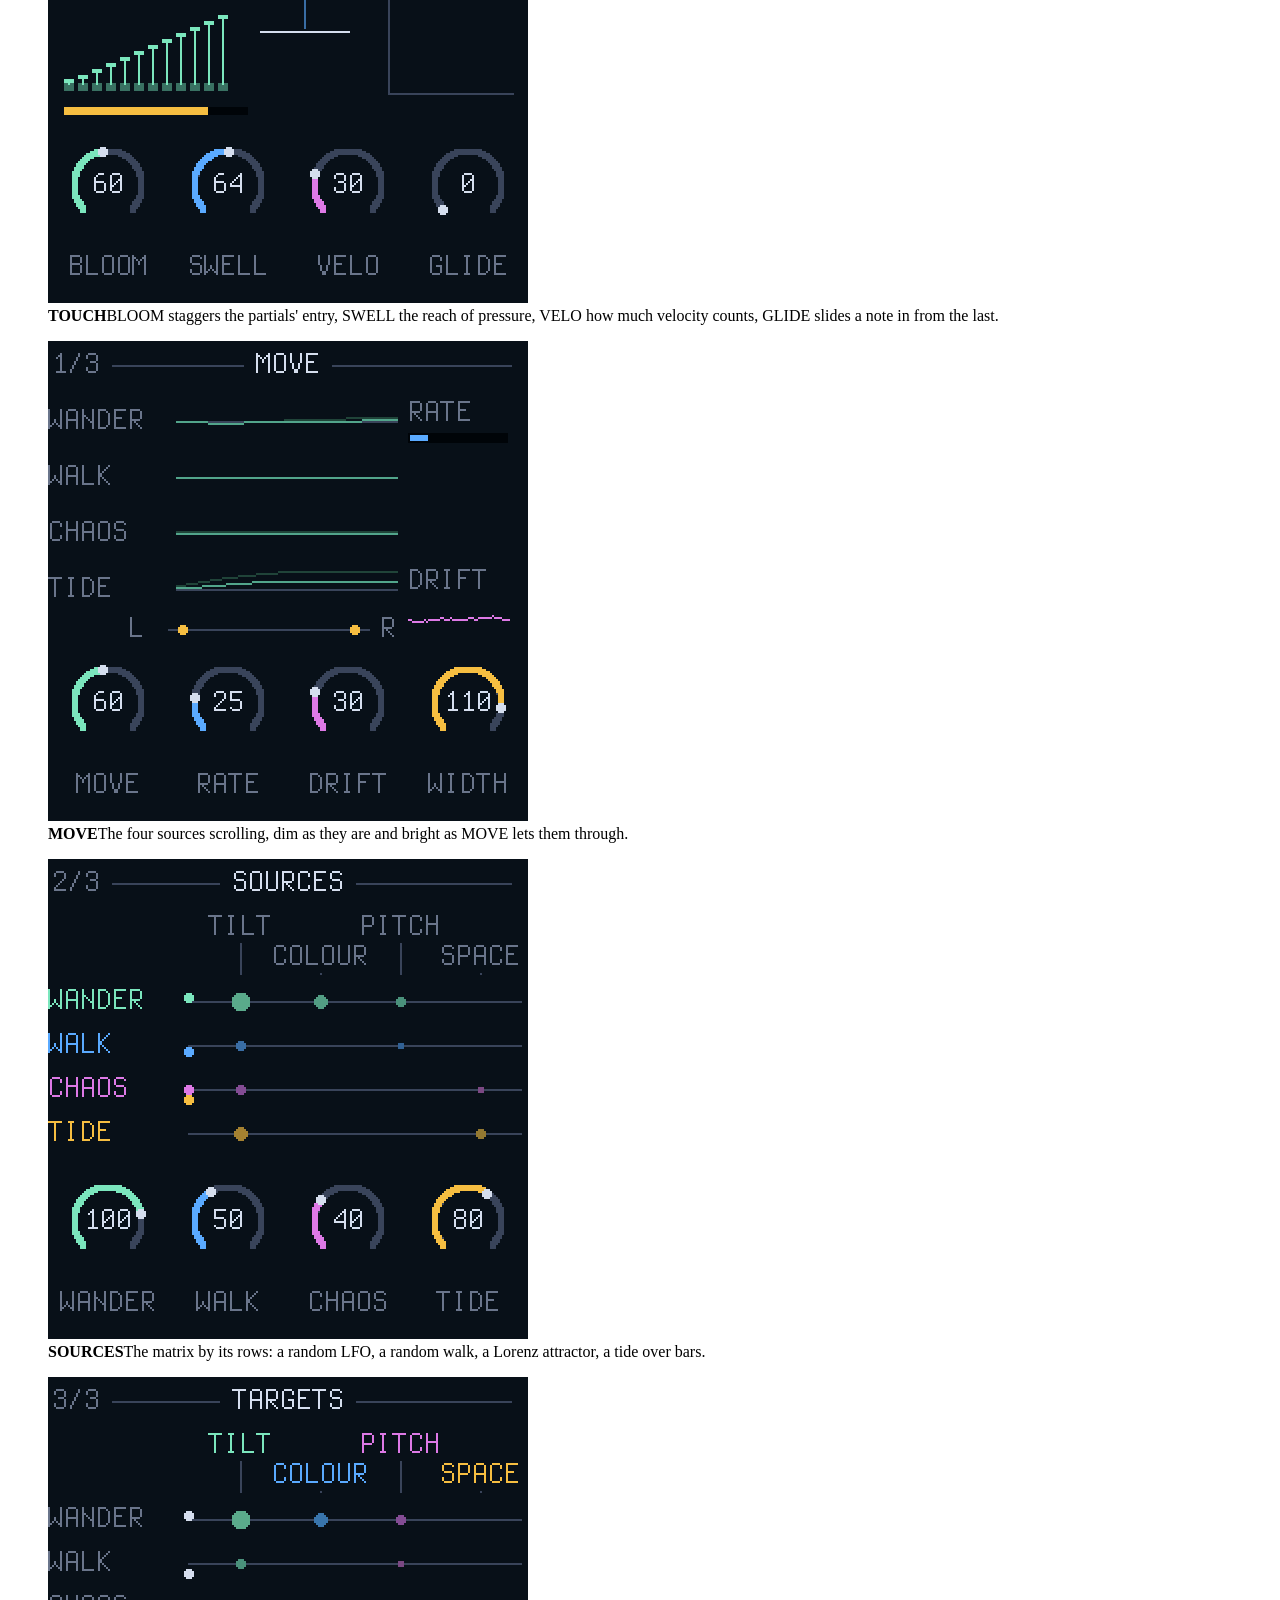
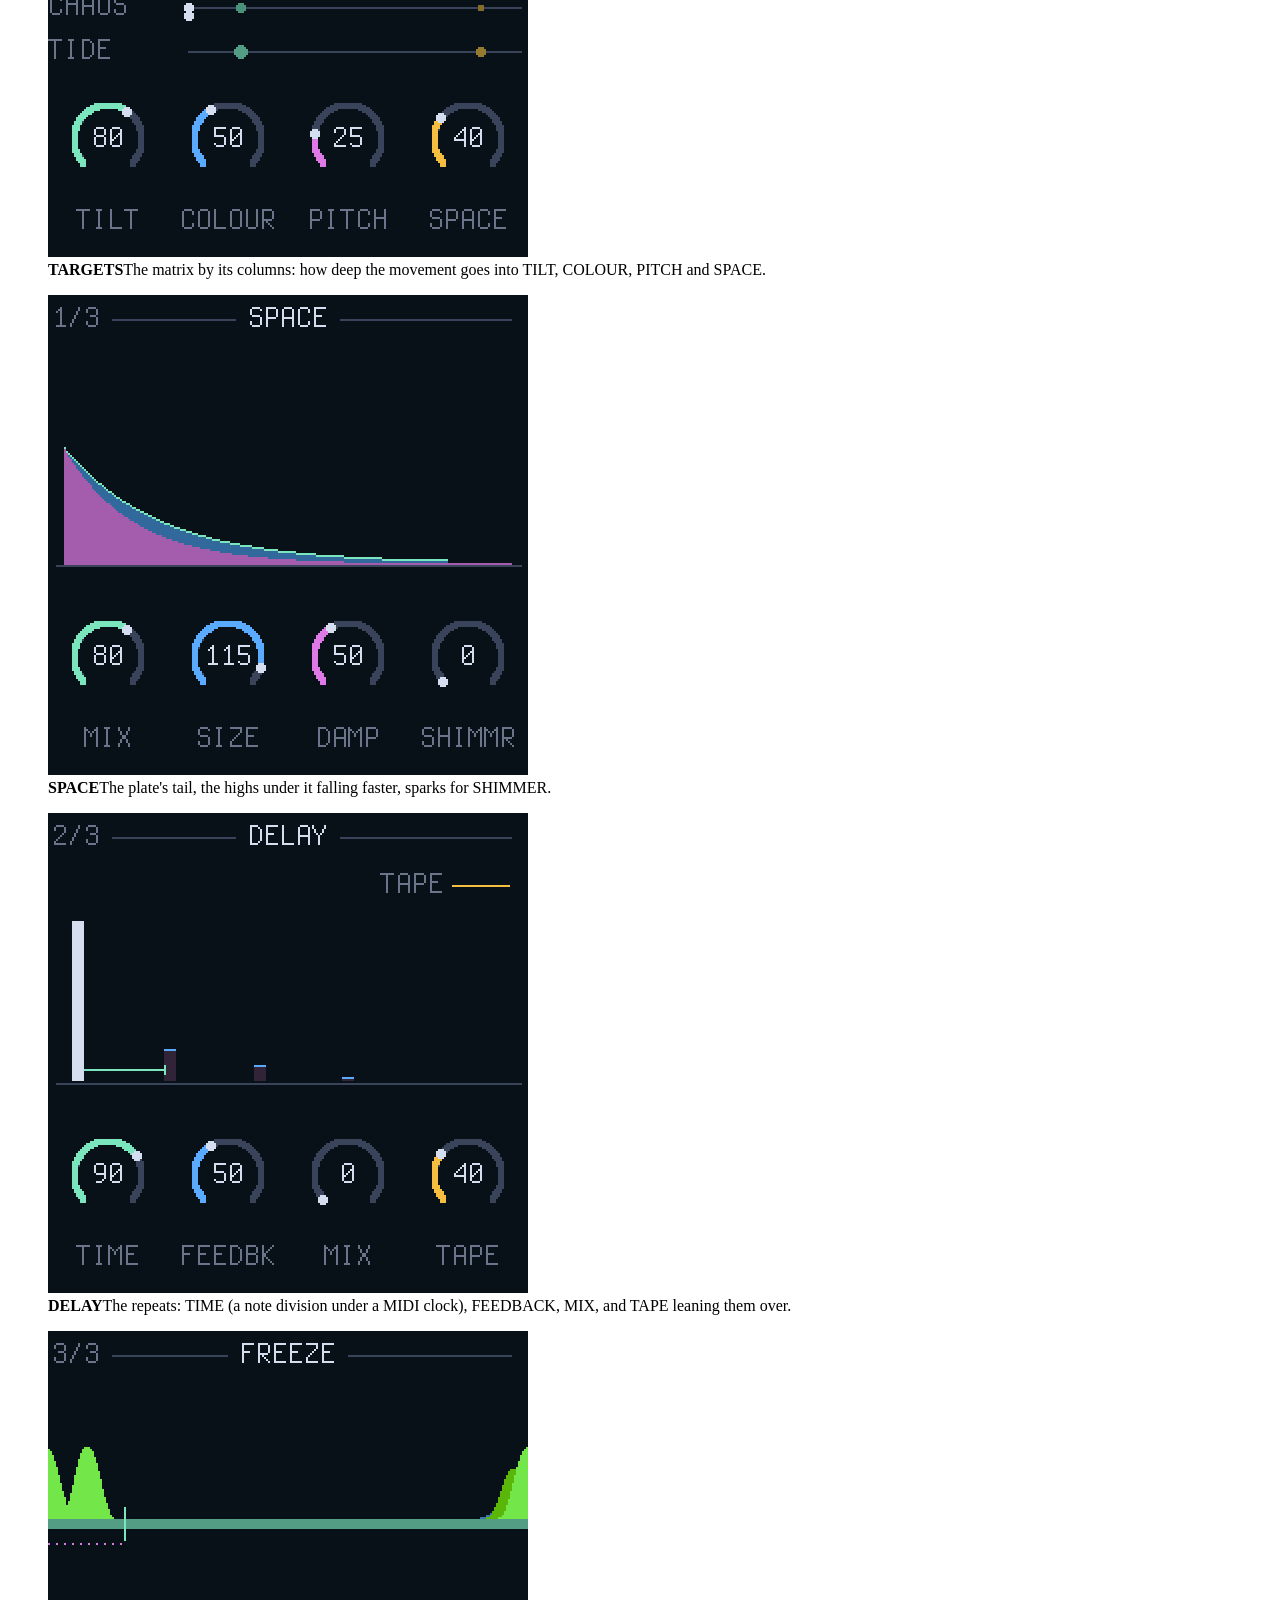
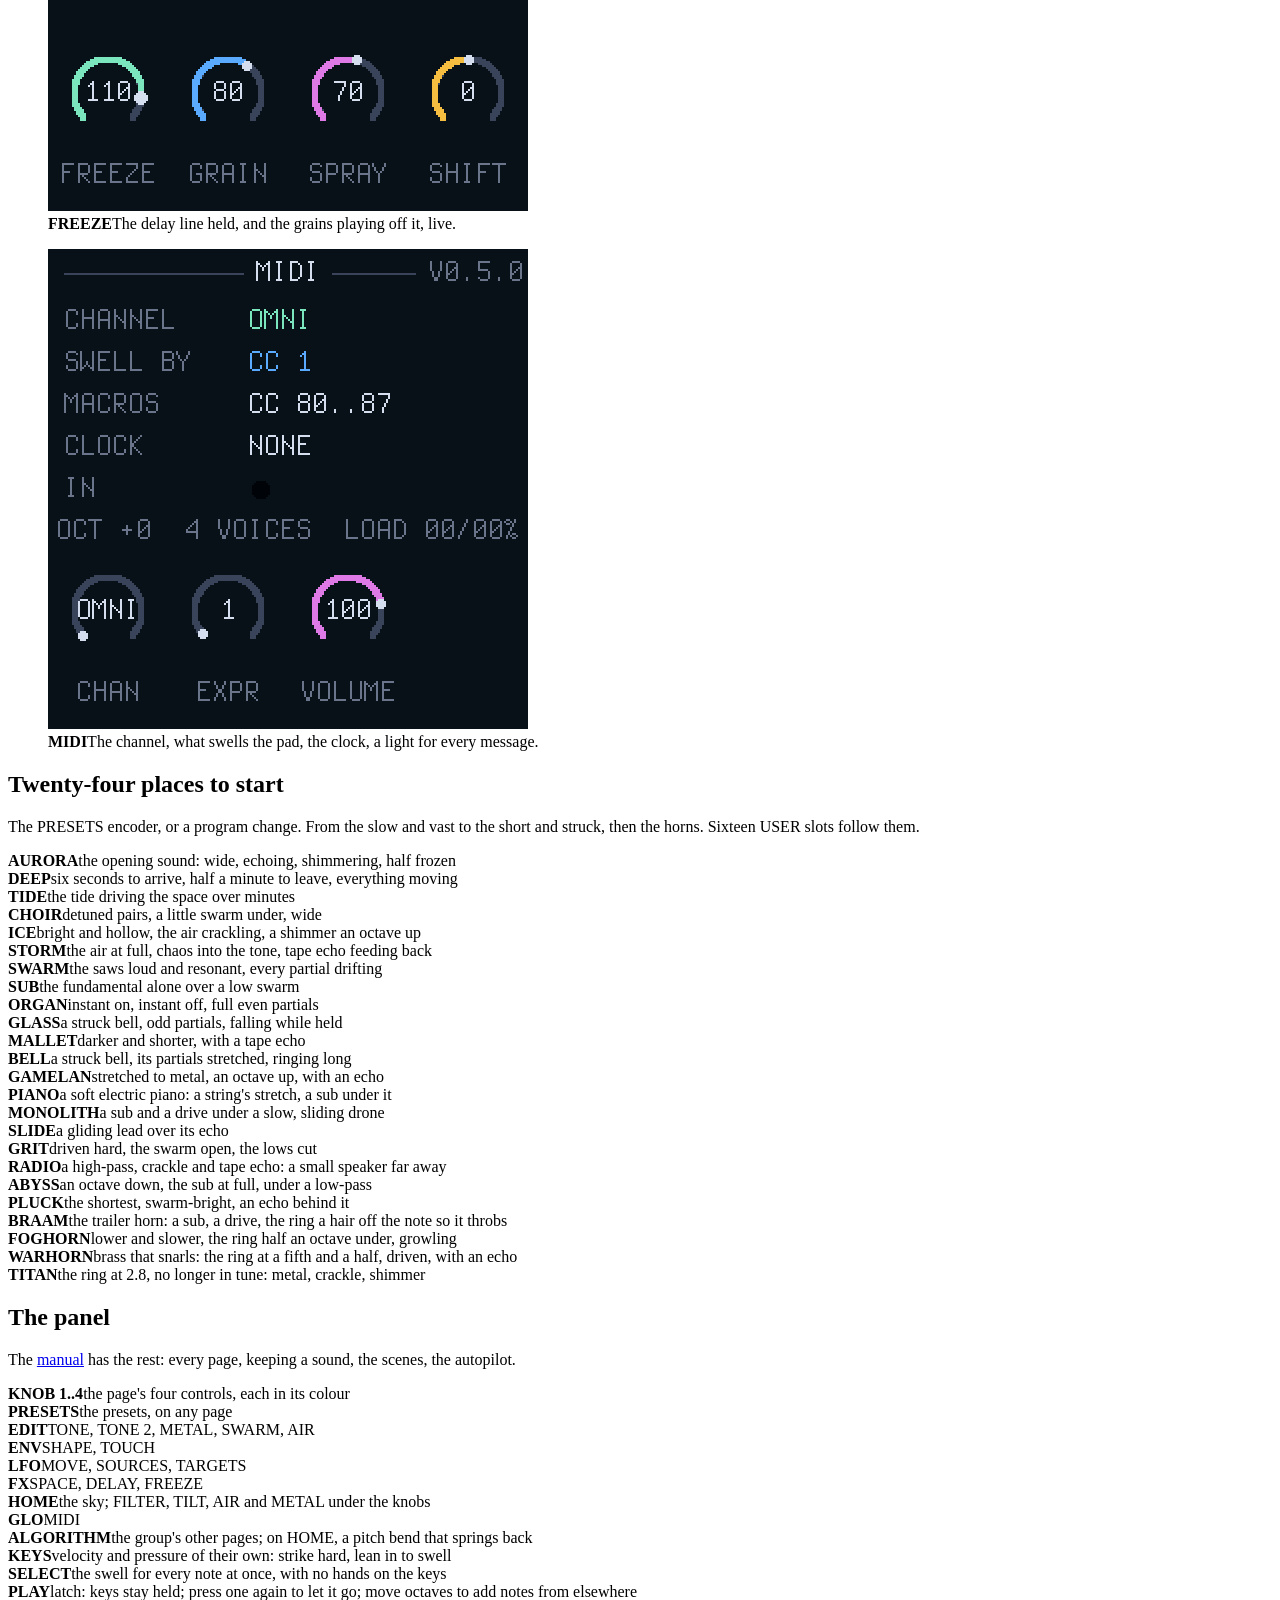
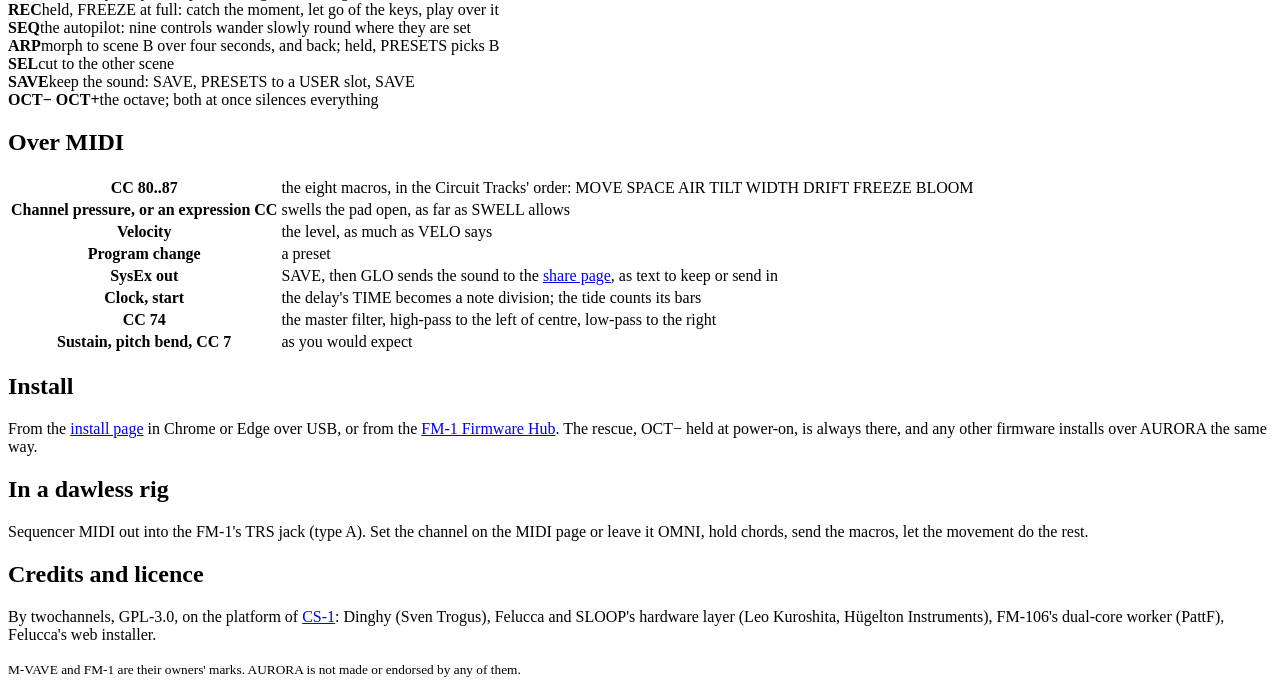
==== commit 39d875ad: "Send a sound: SAVE, then GLO dumps the patch over USB MIDI (0.7.5) One SysEx message, F0 7D 'A' 'U' " ====
--- a/web/site/index.html
+++ b/web/site/index.html
@@ -147,6 +147,7 @@
     <tr><th>Channel pressure, or an expression CC</th><td>swells the pad open, as far as SWELL allows</td></tr>
     <tr><th>Velocity</th><td>the level, as much as VELO says</td></tr>
     <tr><th>Program change</th><td>a preset</td></tr>
+    <tr><th>SysEx out</th><td>SAVE, then GLO sends the sound to the <a href="share.html">share page</a>, as text to keep or send in</td></tr>
     <tr><th>Clock, start</th><td>the delay's TIME becomes a note division; the tide counts its bars</td></tr>
     <tr><th>CC 74</th><td>the master filter, high-pass to the left of centre, low-pass to the right</td></tr>
     <tr><th>Sustain, pitch bend, CC 7</th><td>as you would expect</td></tr>
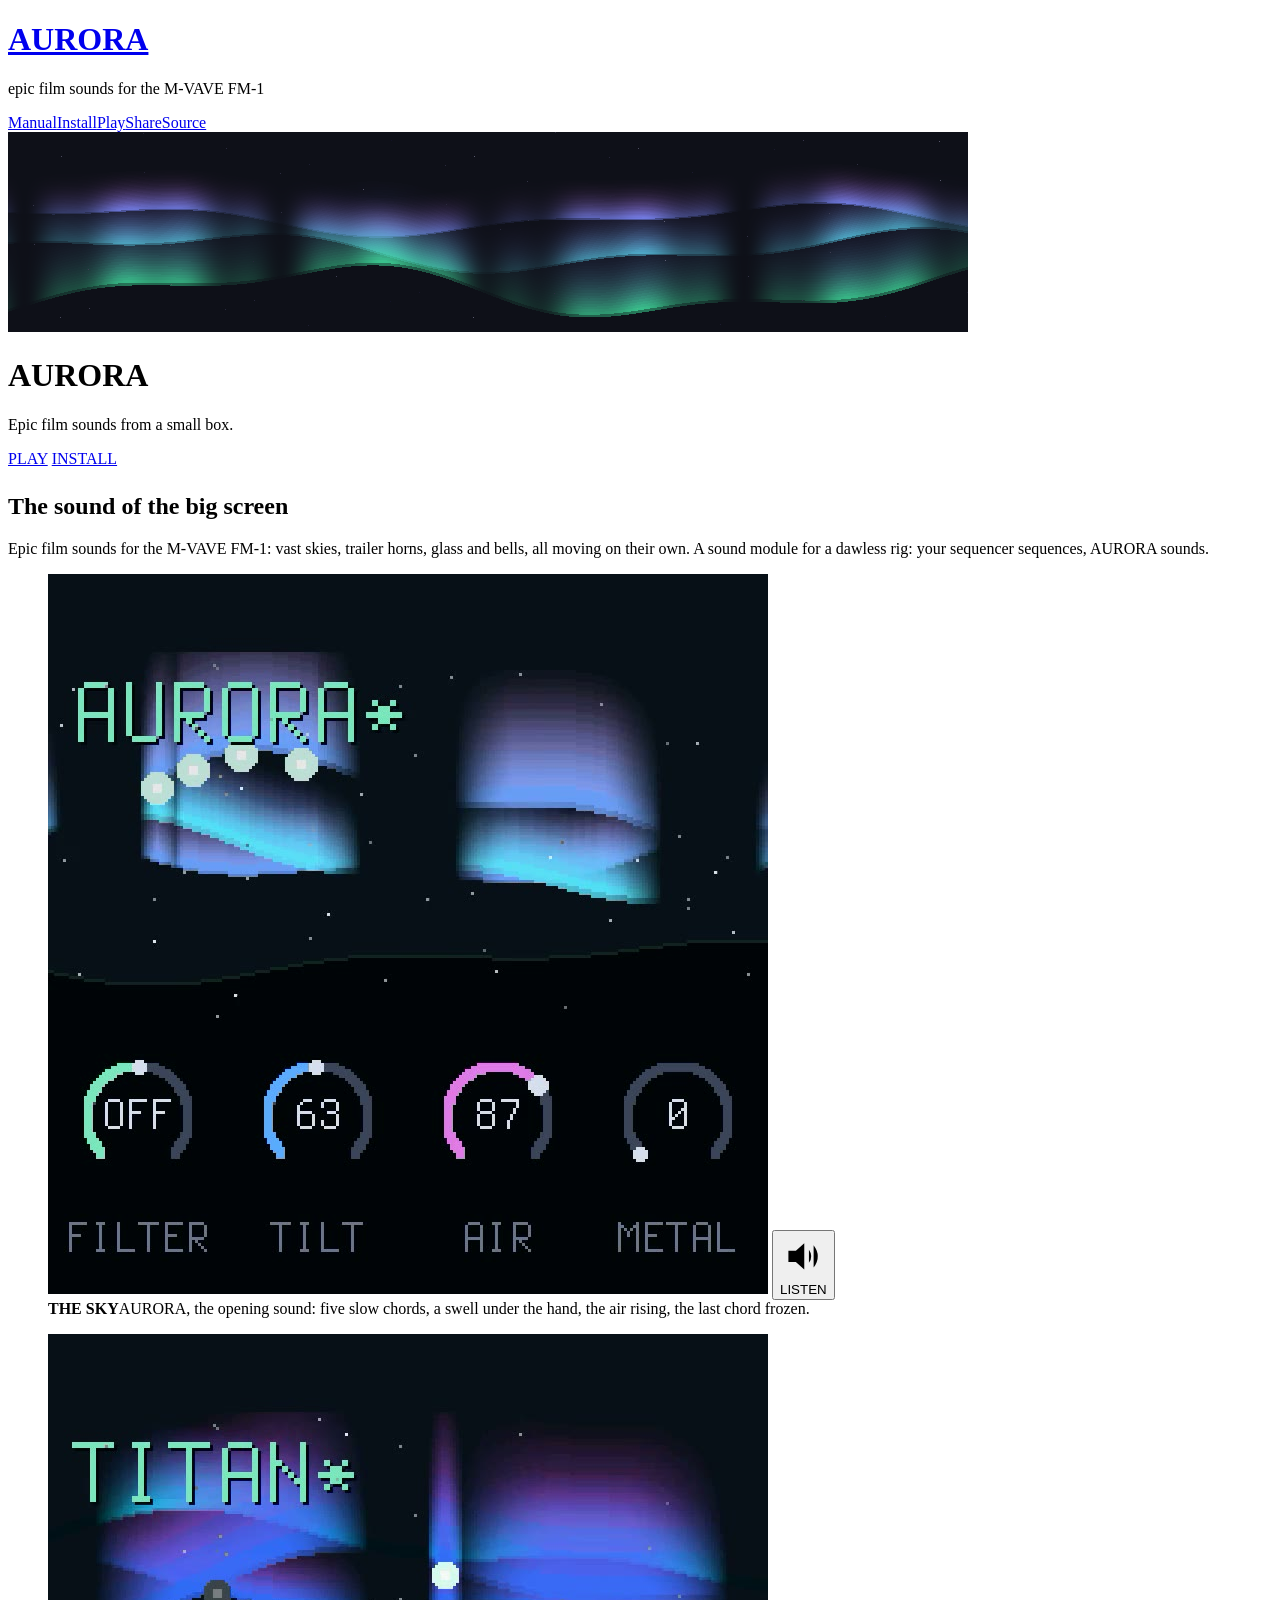
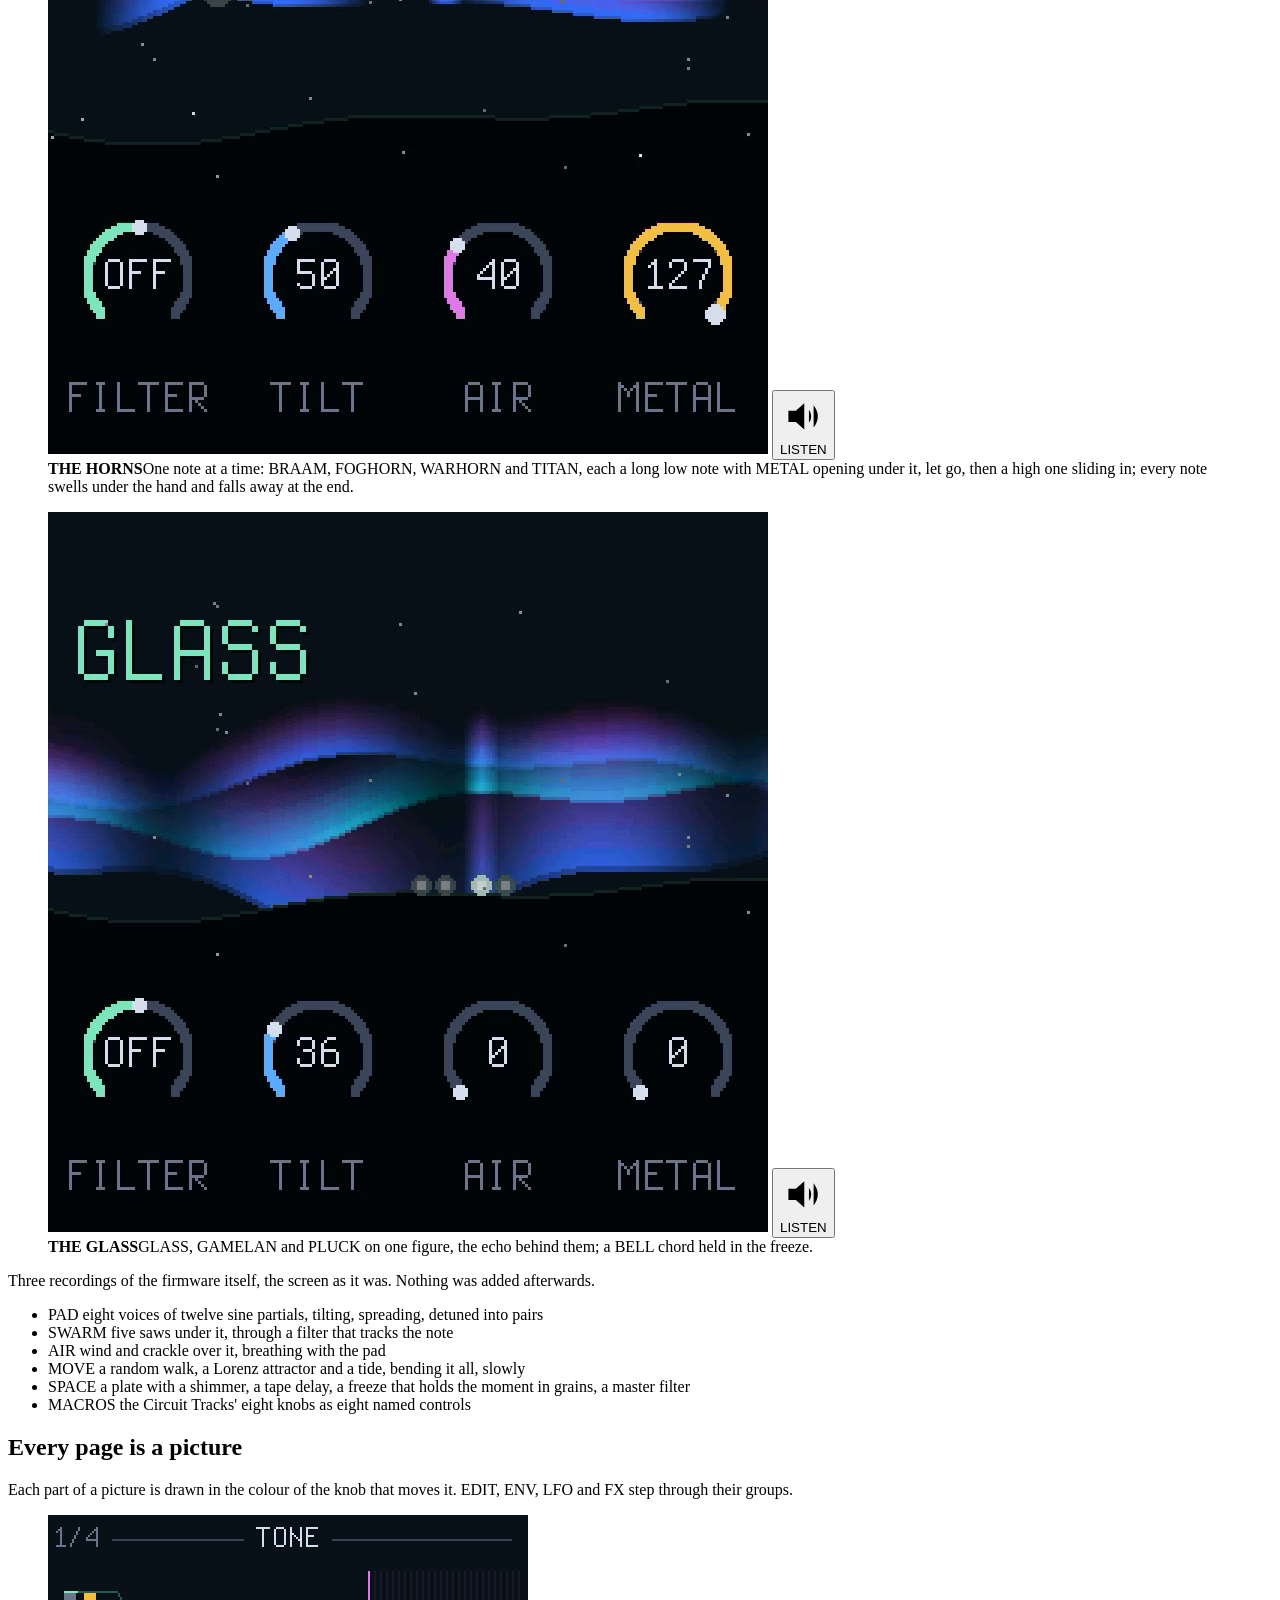
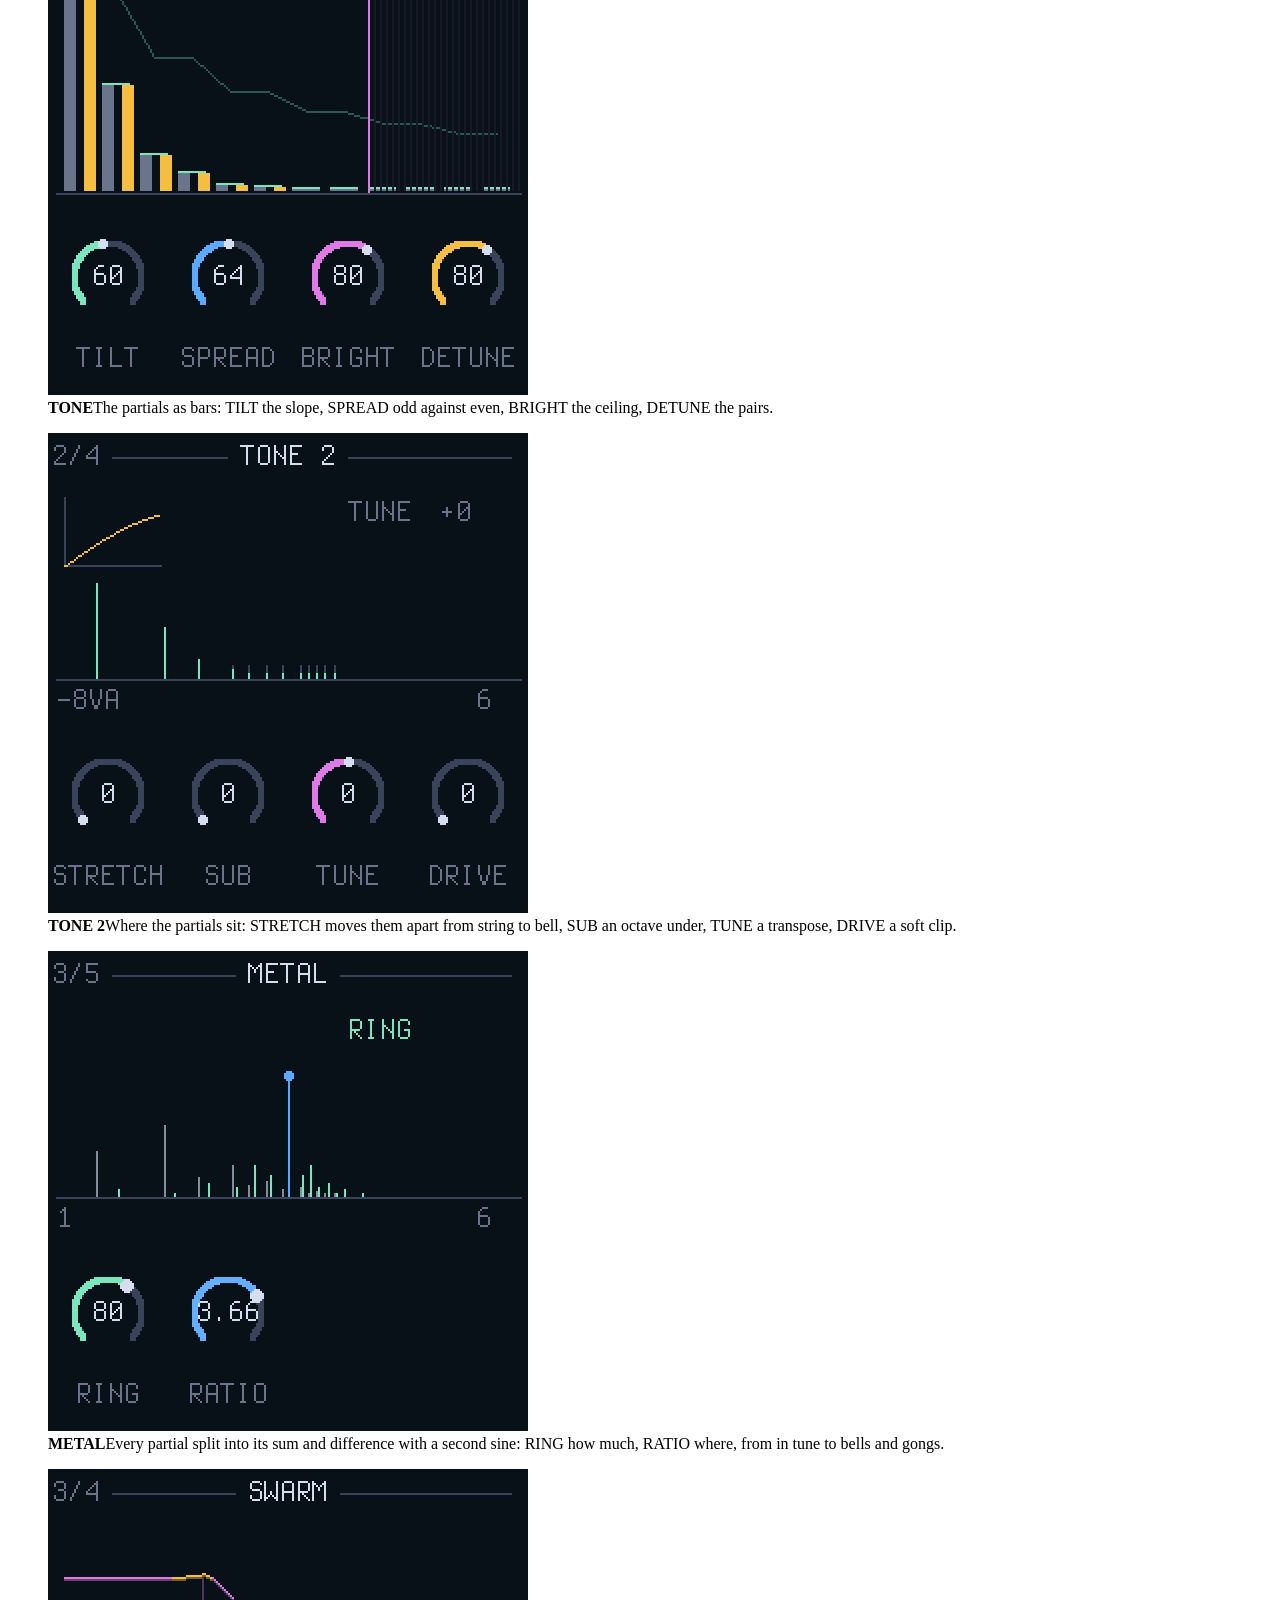
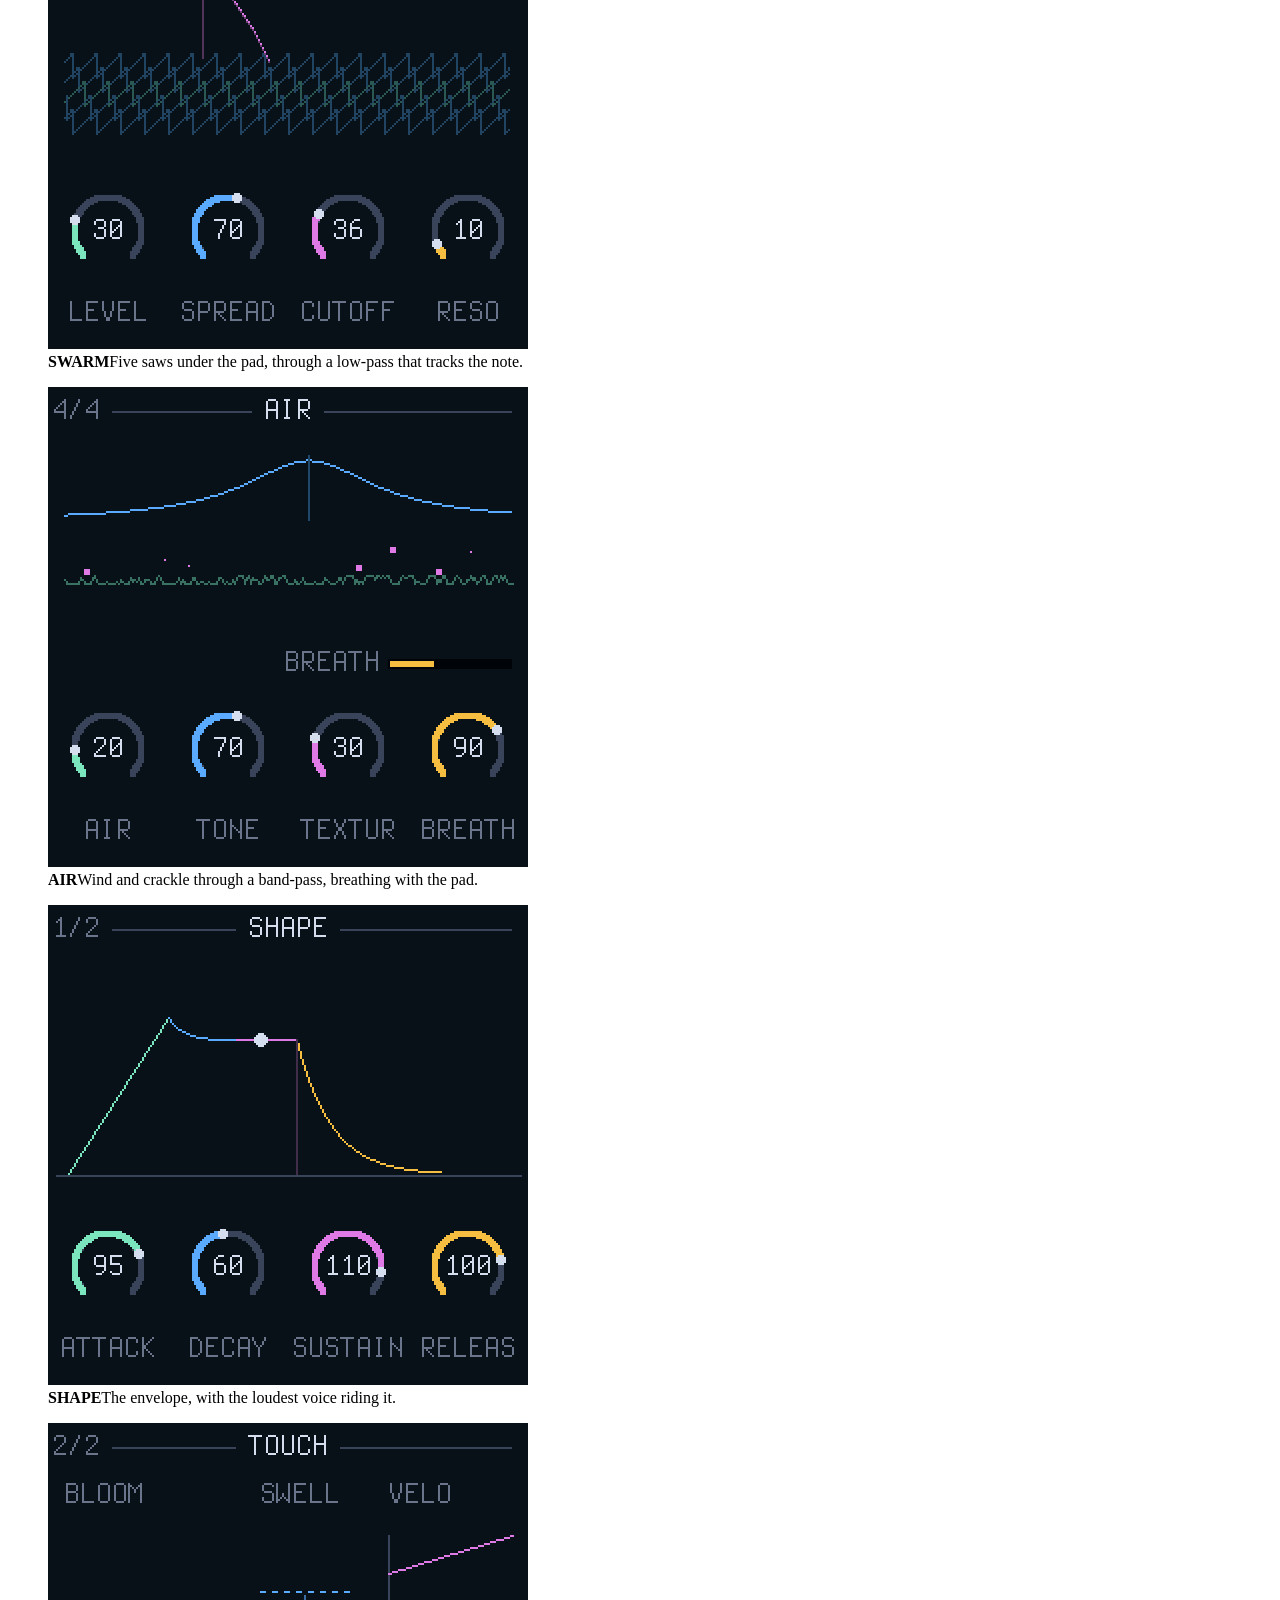
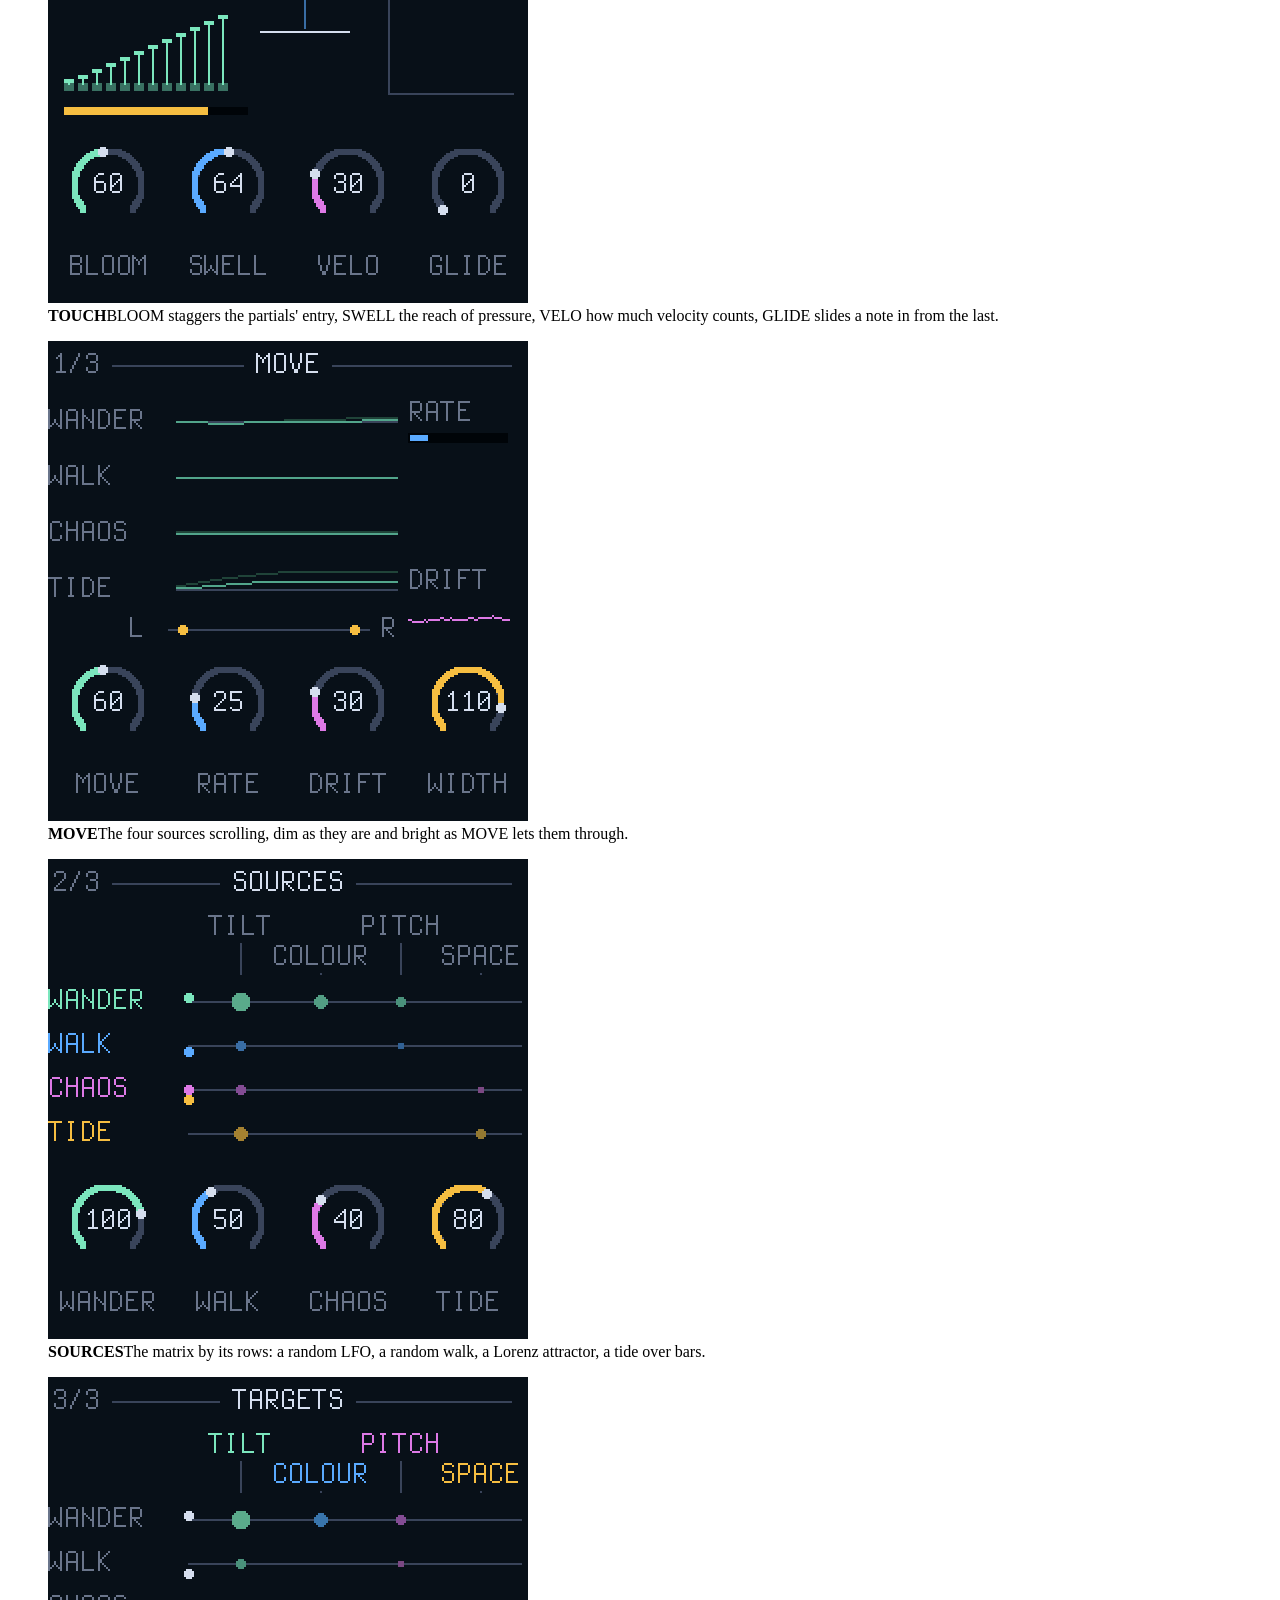
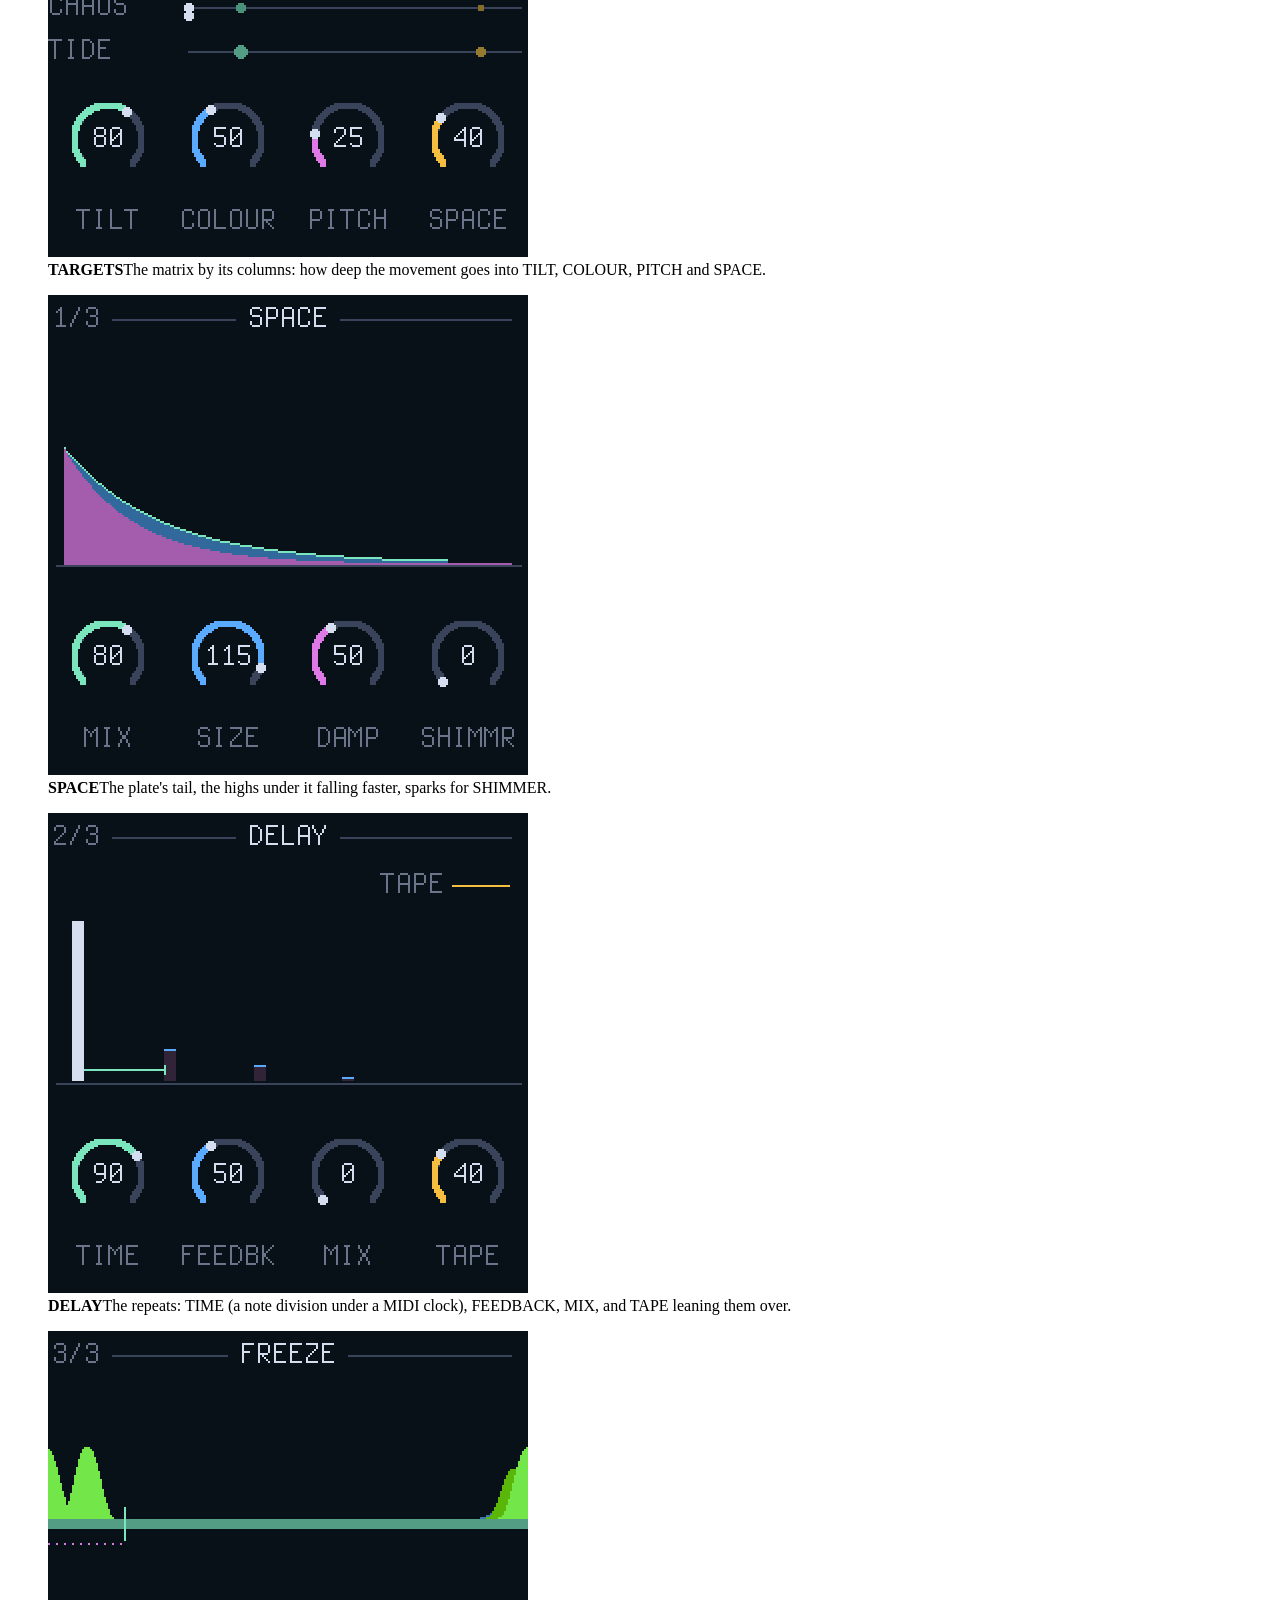
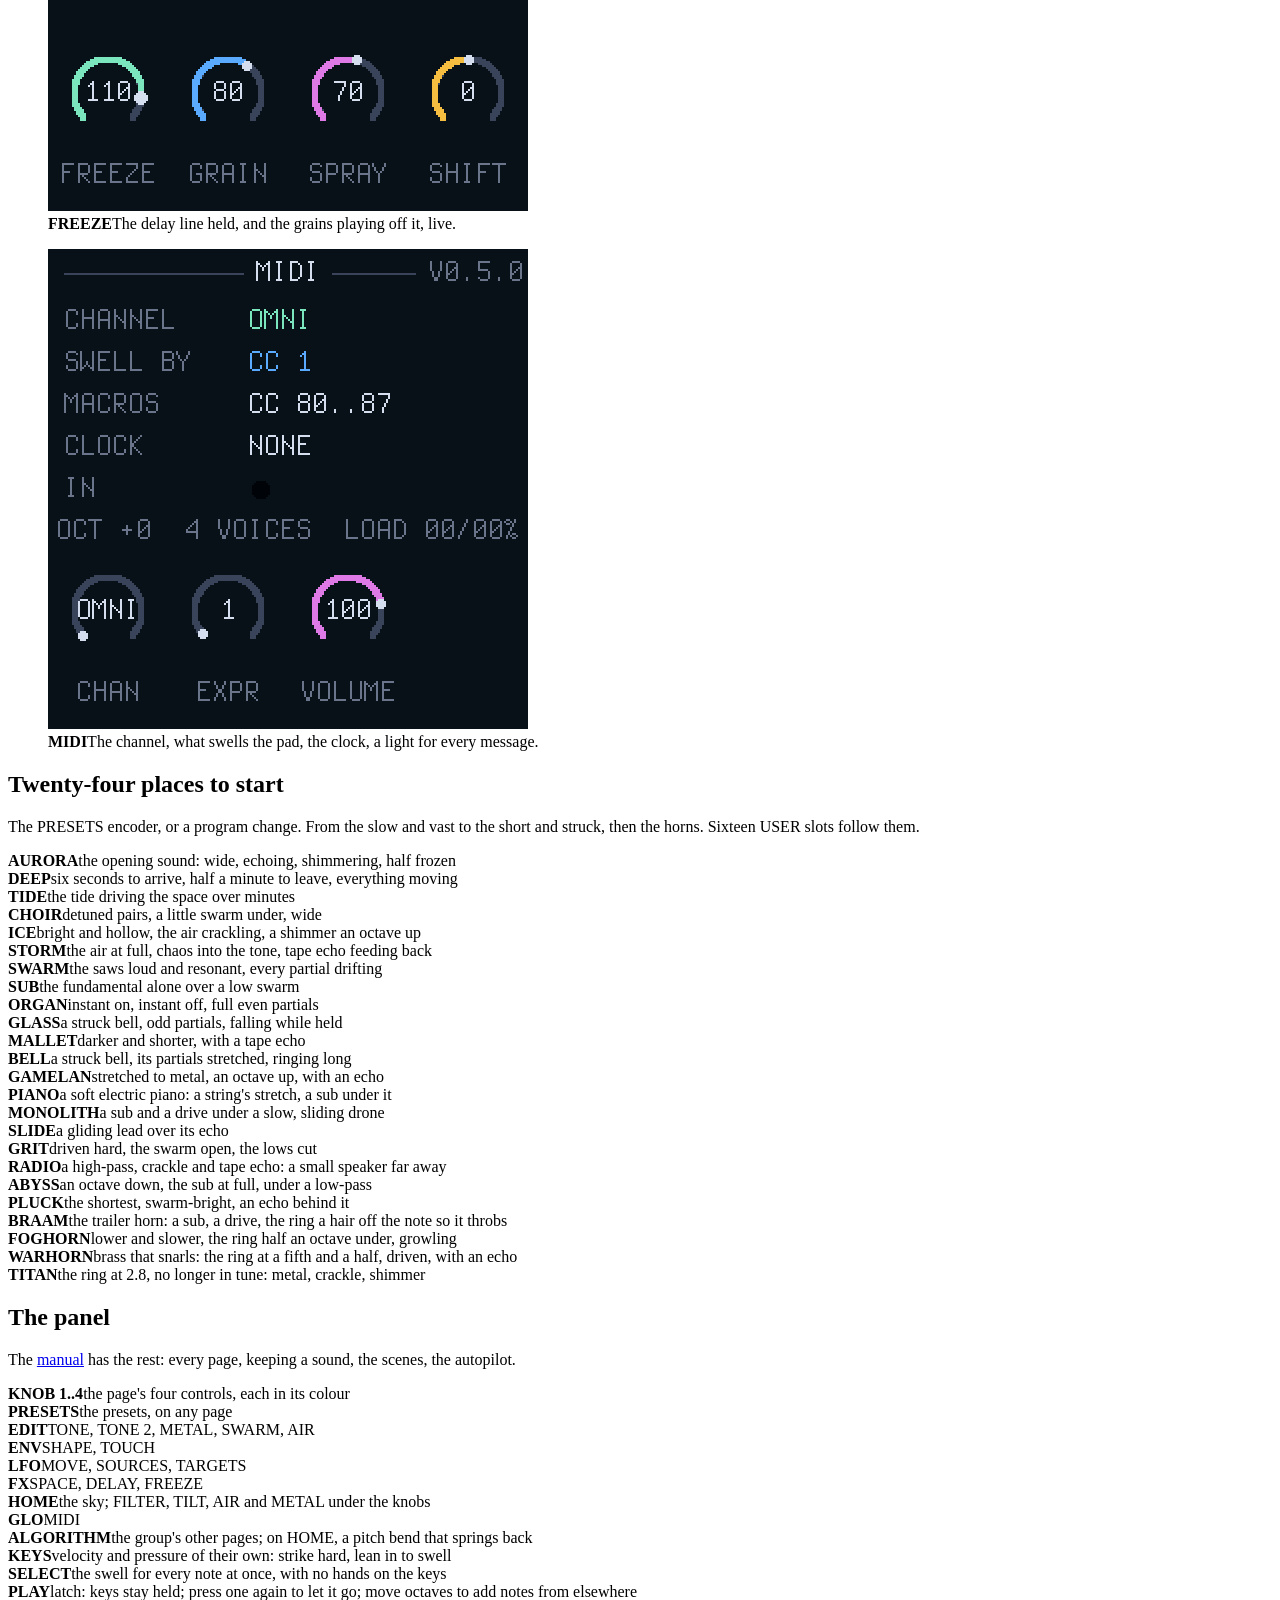
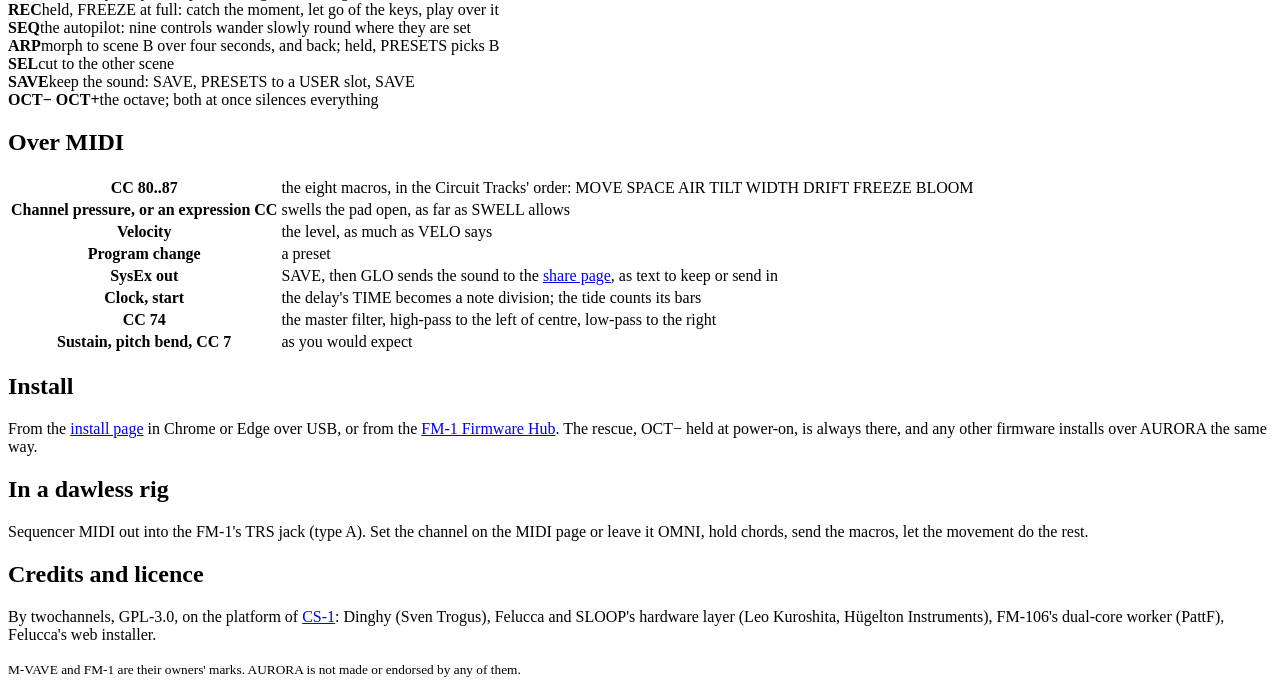
==== commit 0748090a: "Share in the nav on every page Co-Authored-By: Claude Fable 5.1 <noreply@anthropic.com>" ====
--- a/web/site/index.html
+++ b/web/site/index.html
@@ -17,7 +17,7 @@
   <header>
     <h1><a href="./">AURORA</a></h1>
     <p>epic film sounds for the M-VAVE FM-1</p>
-    <nav><a href="manual.html">Manual</a><a href="install.html">Install</a><a href="emu/">Play</a><a href="https://github.com/twochannels/AURORA">Source</a></nav>
+    <nav><a href="manual.html">Manual</a><a href="install.html">Install</a><a href="emu/">Play</a><a href="share.html">Share</a><a href="https://github.com/twochannels/AURORA">Source</a></nav>
   </header>
 
   <div class="sky" id="sky">
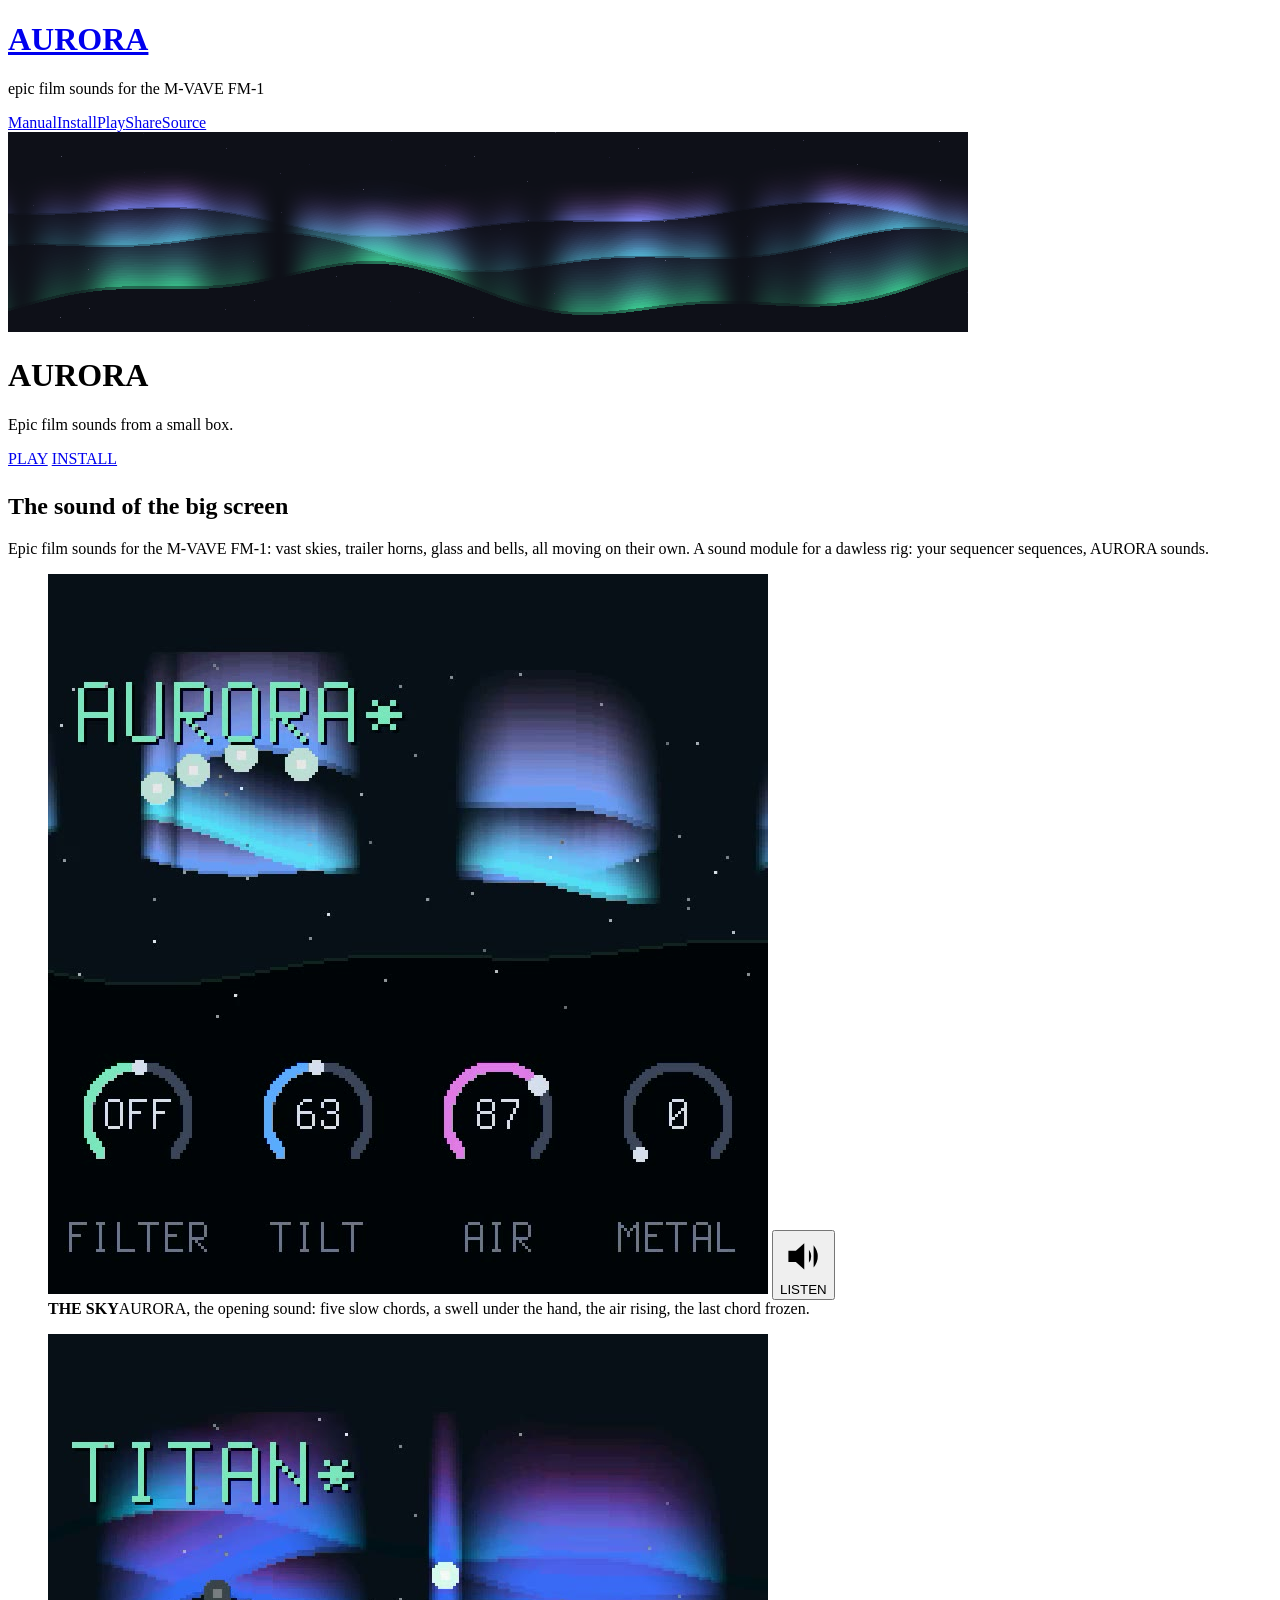
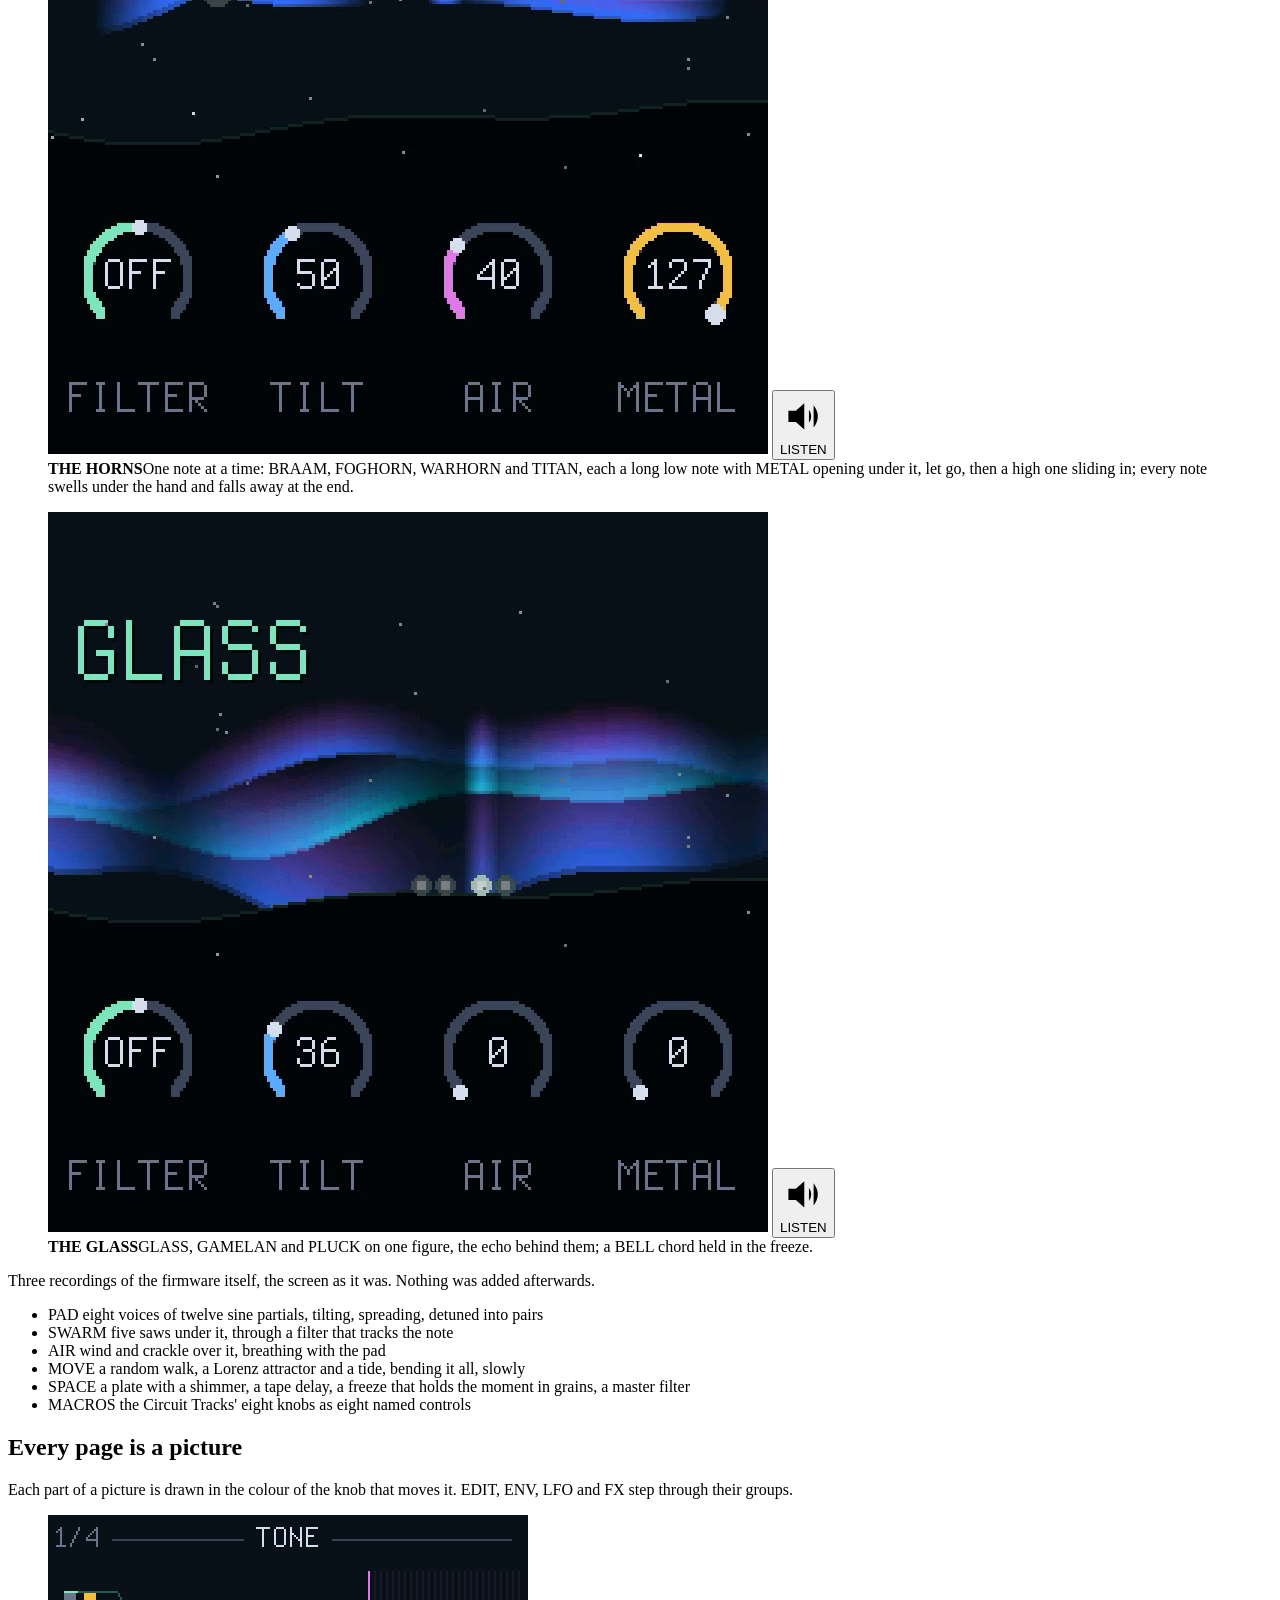
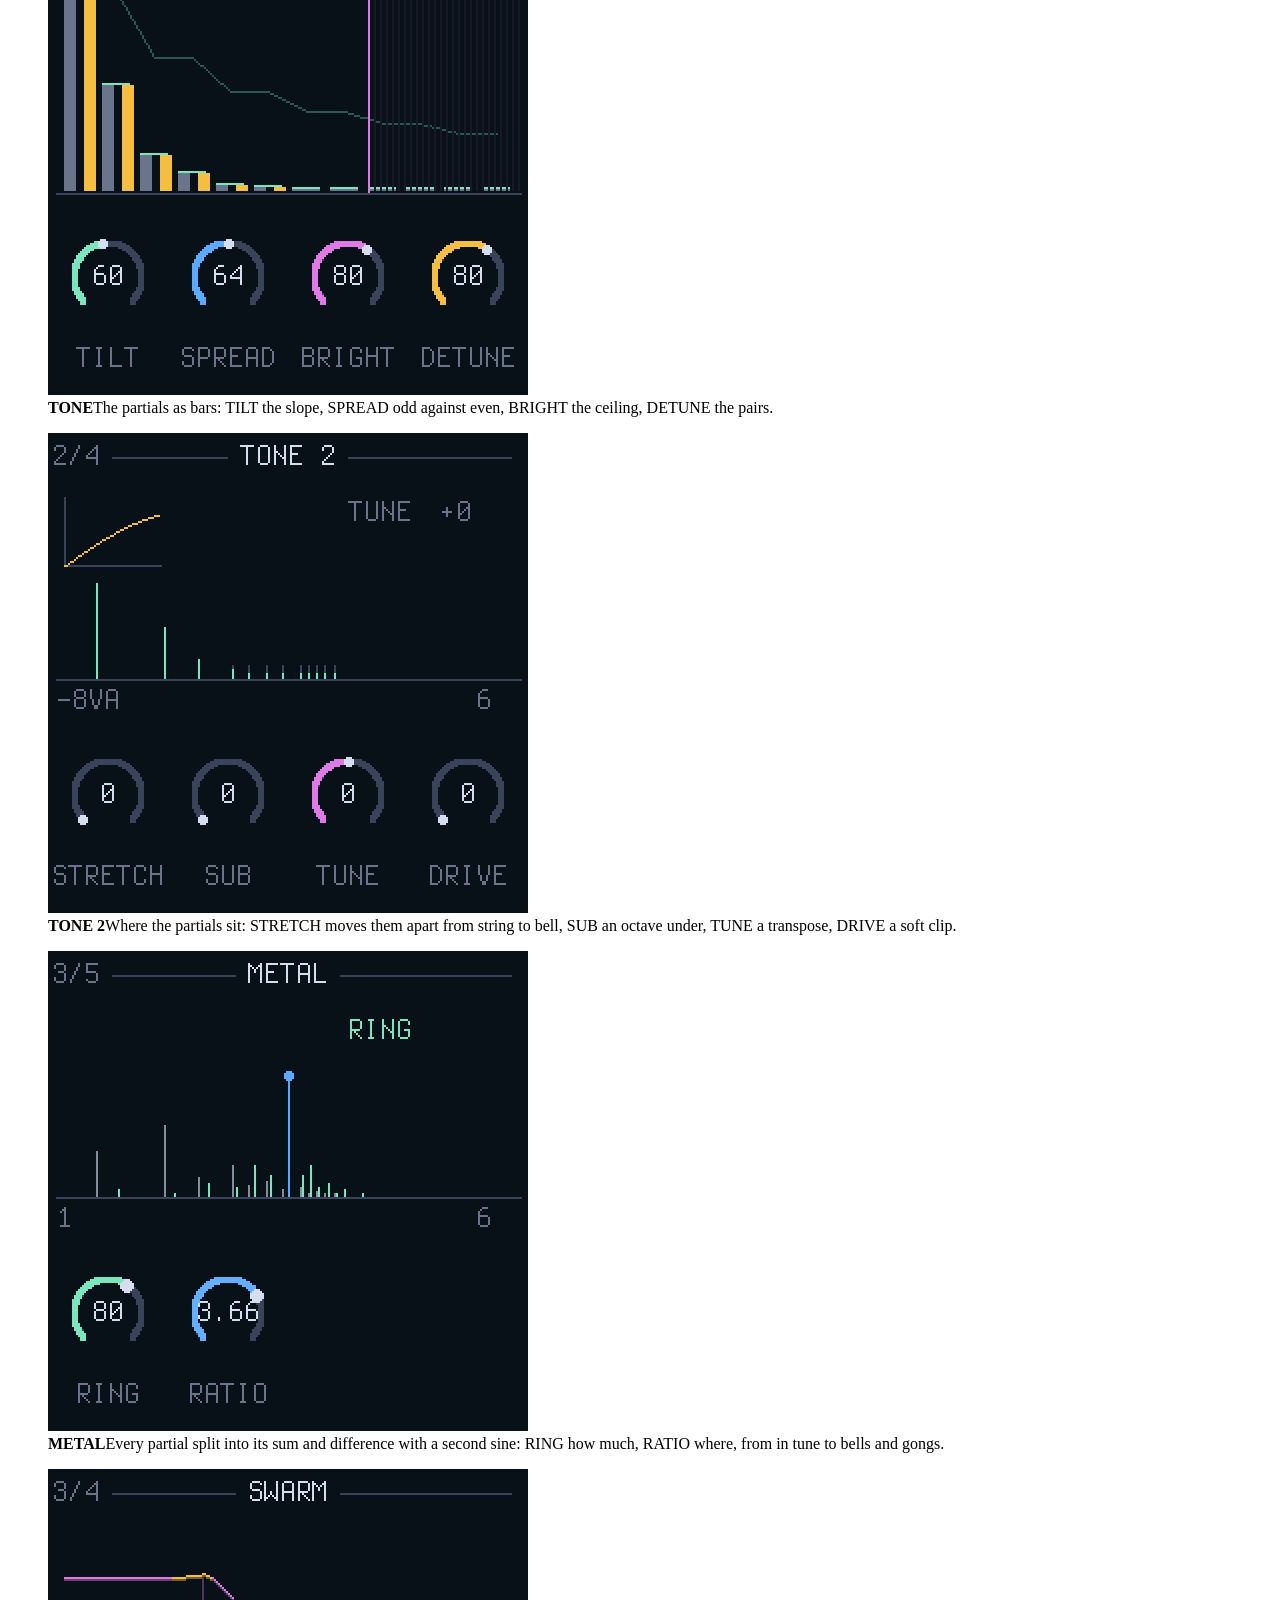
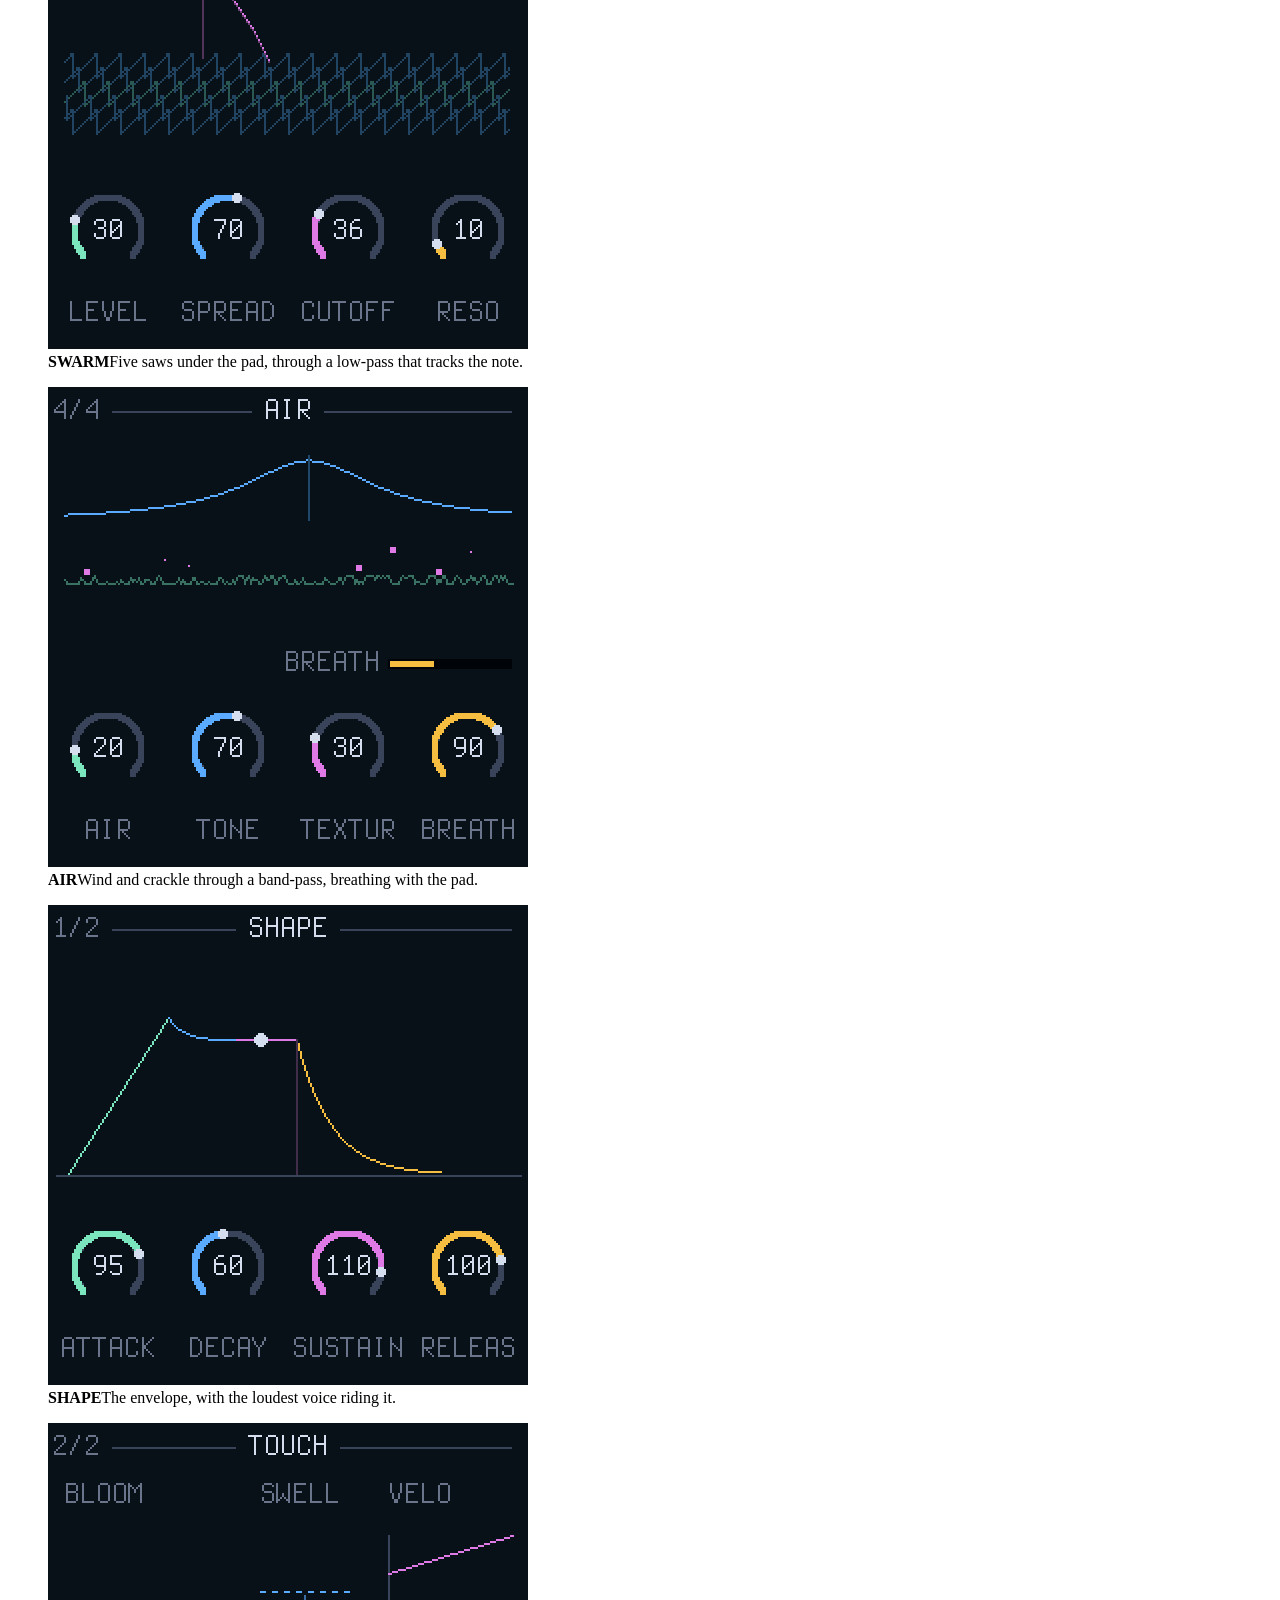
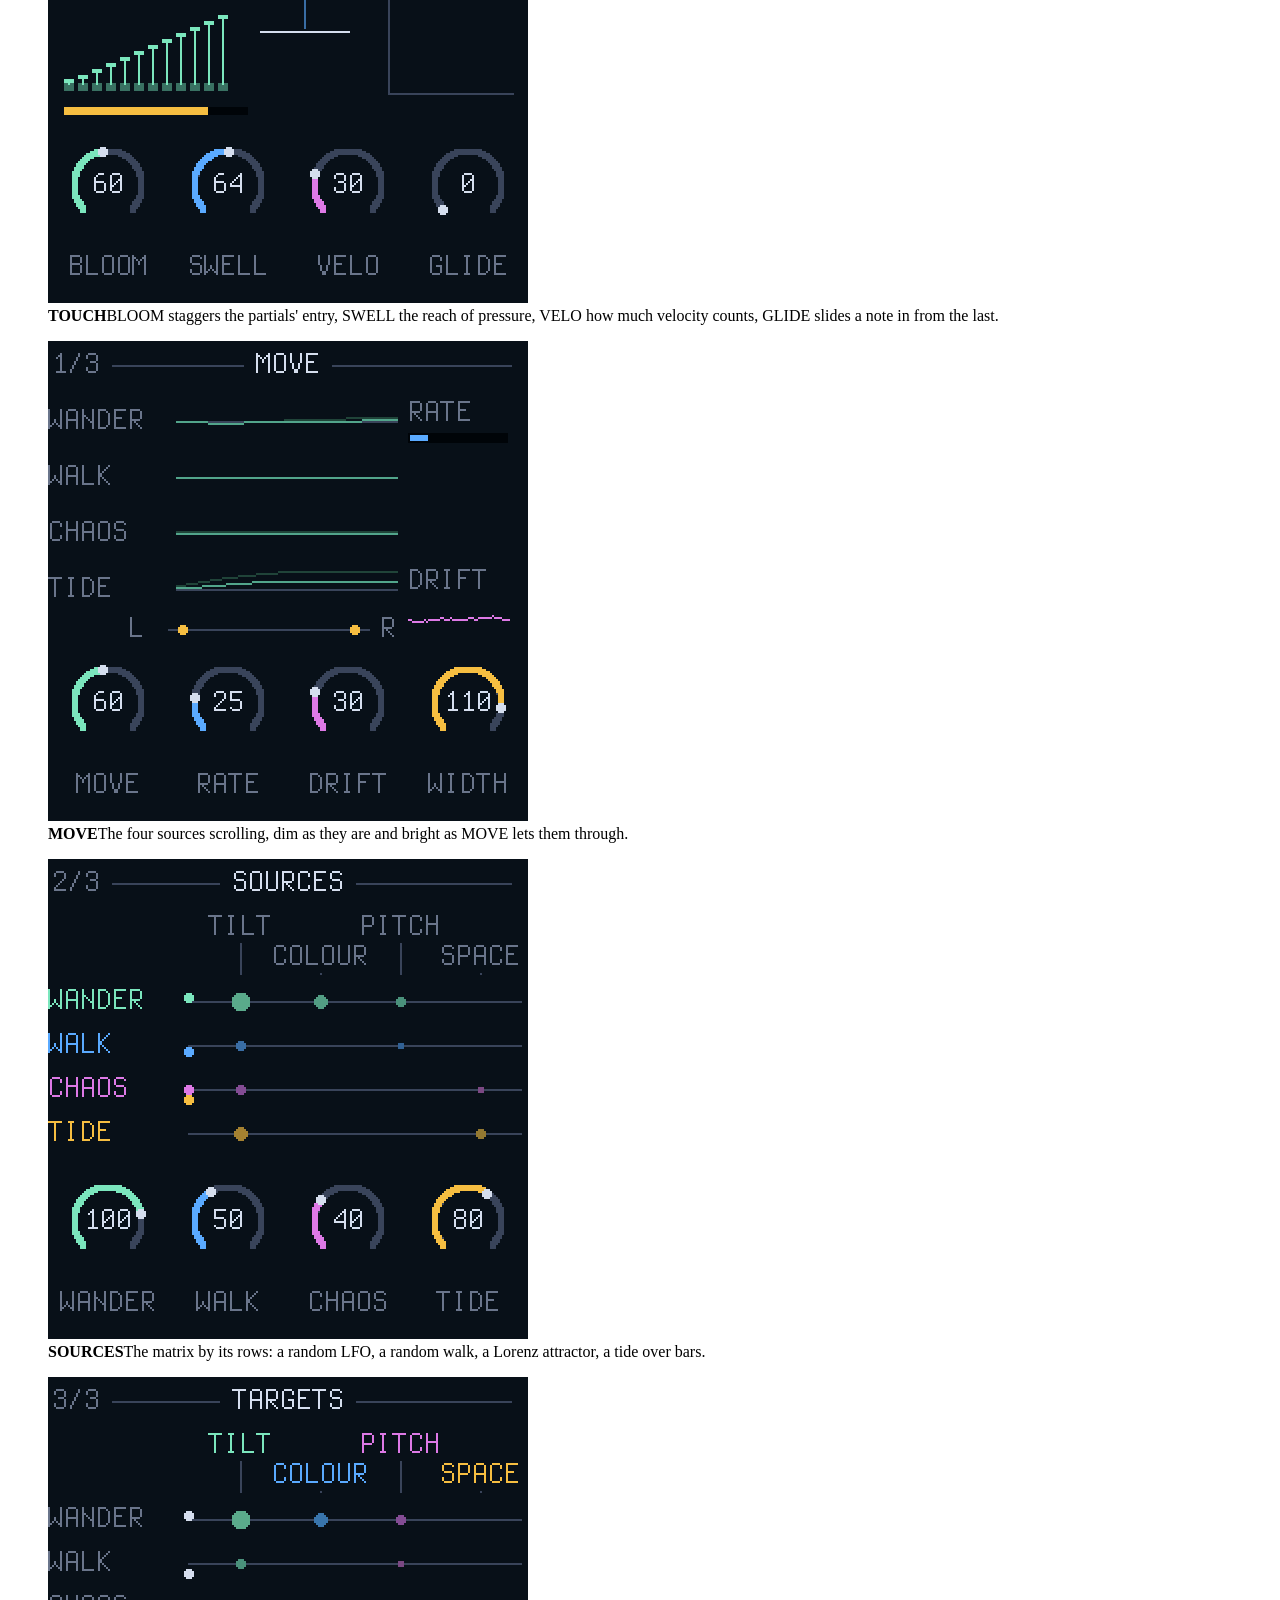
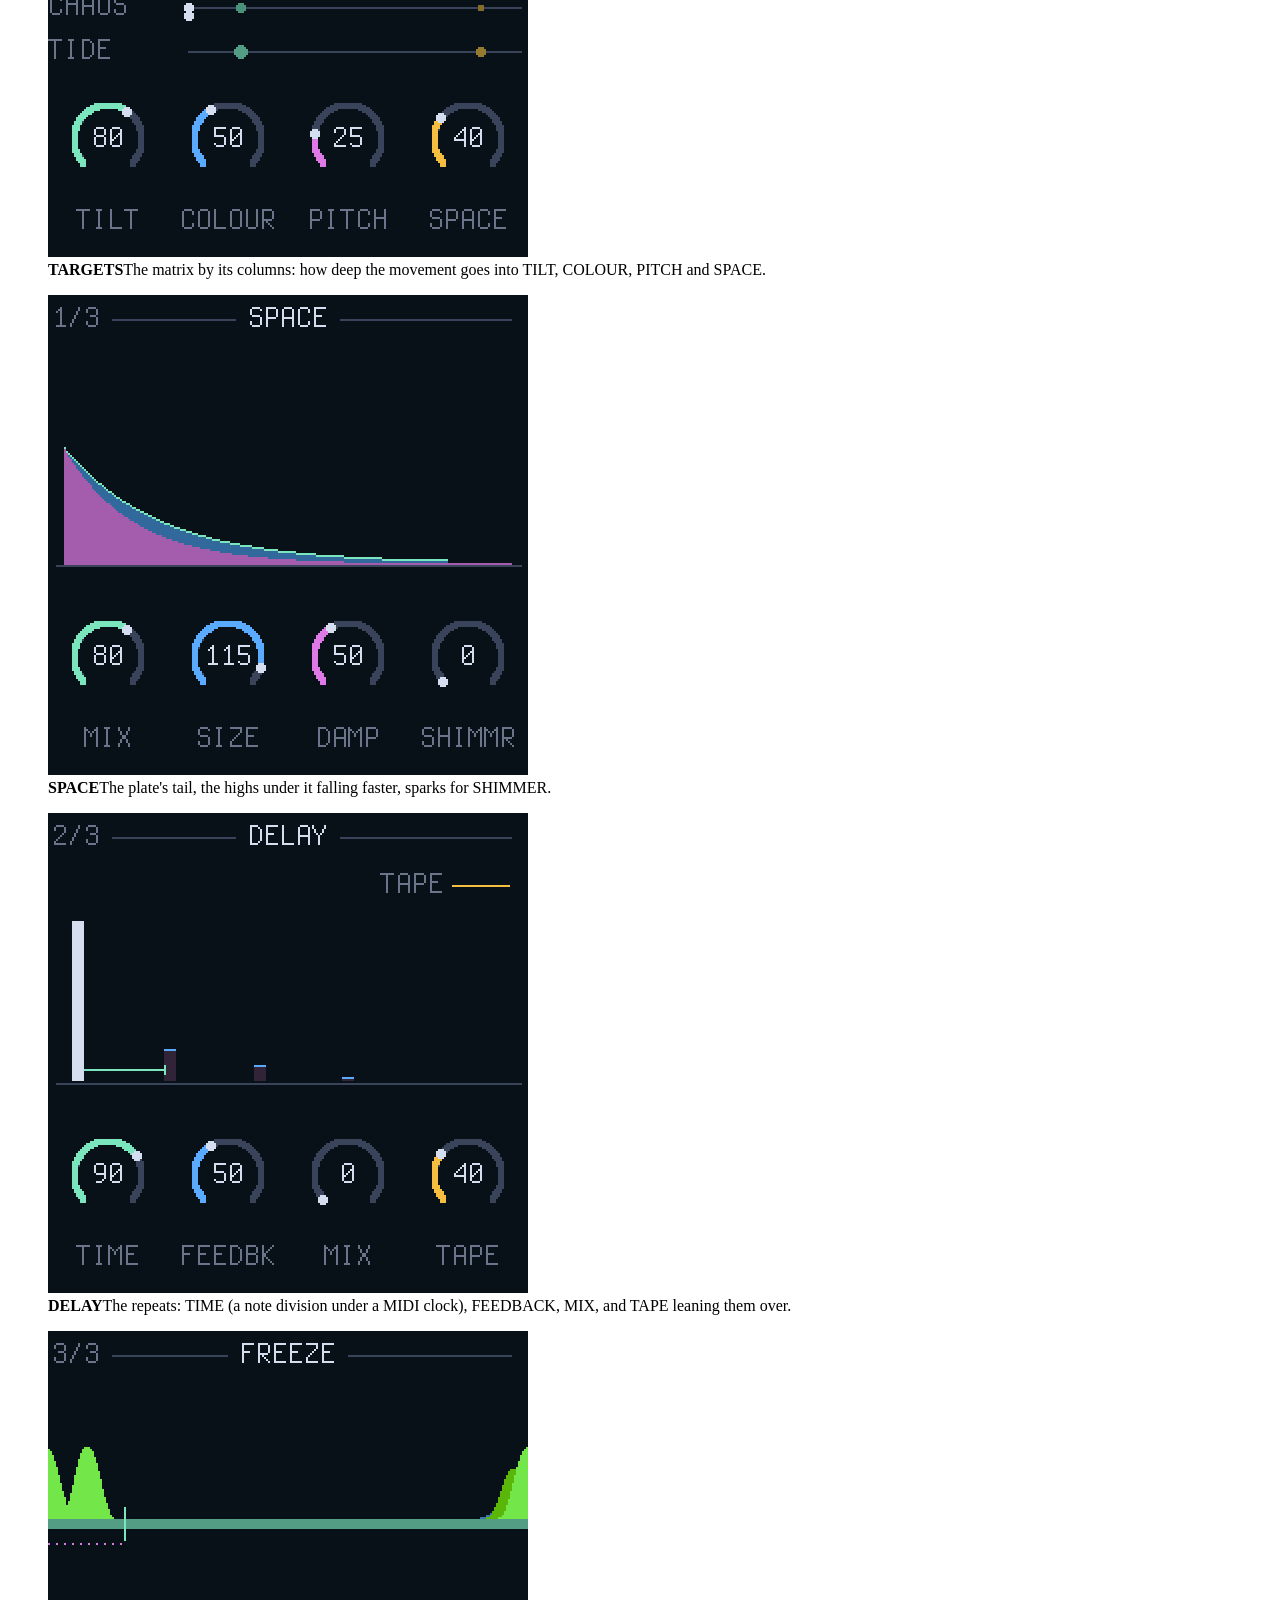
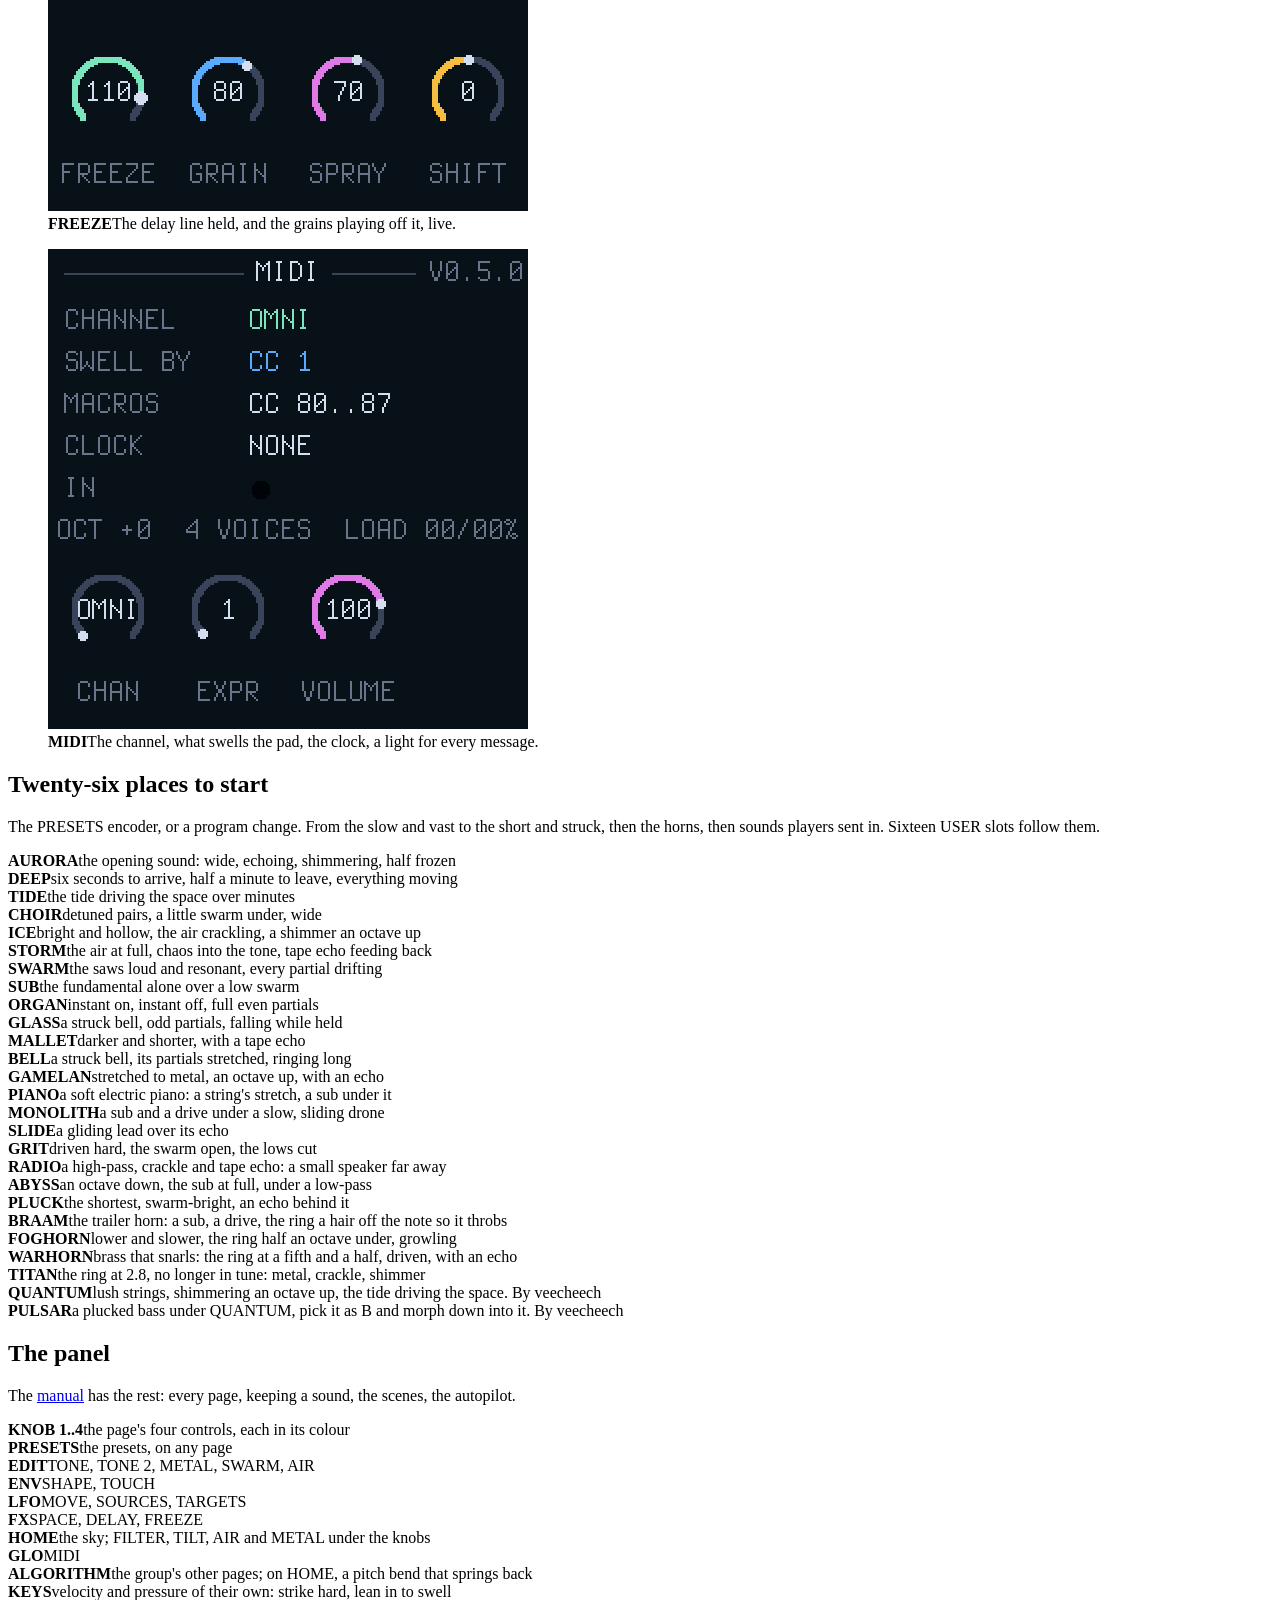
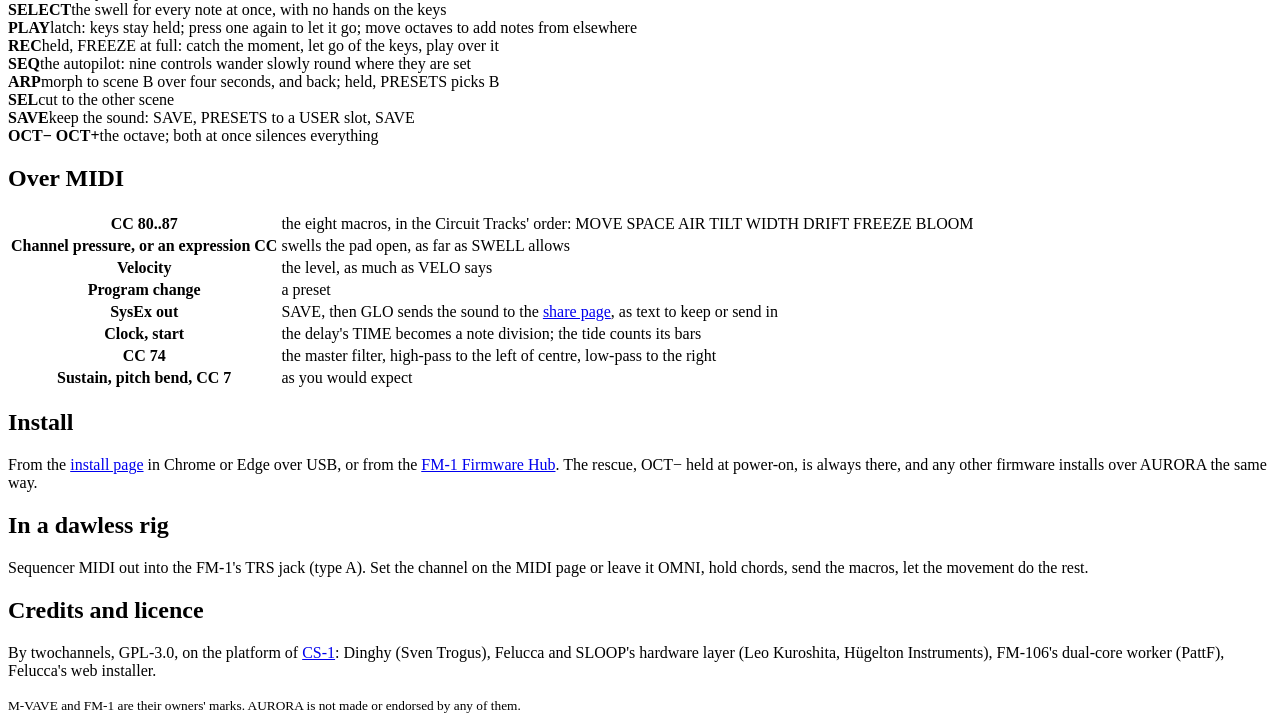
==== commit b5c70903: "Two sounds sent in: QUANTUM and PULSAR, by veecheech (0.7.8) From the first two issues opened throug" ====
--- a/web/site/index.html
+++ b/web/site/index.html
@@ -89,8 +89,8 @@
     <figure><img src="img/midi.png" width="480" height="480" alt="MIDI: channel and expression"><figcaption><b>MIDI</b><span class="knobs"><i></i><i></i></span>The channel, what swells the pad, the clock, a light for every message.</figcaption></figure>
   </div>
 
-  <h2 class="v" id="presets">Twenty-four places to start</h2>
-  <p>The PRESETS encoder, or a program change. From the slow and vast to the short and struck, then the horns. Sixteen USER slots follow them.</p>
+  <h2 class="v" id="presets">Twenty-six places to start</h2>
+  <p>The PRESETS encoder, or a program change. From the slow and vast to the short and struck, then the horns, then sounds players sent in. Sixteen USER slots follow them.</p>
   <div class="presets">
     <div><b>AURORA</b><span>the opening sound: wide, echoing, shimmering, half frozen</span></div>
     <div><b>DEEP</b><span>six seconds to arrive, half a minute to leave, everything moving</span></div>
@@ -116,6 +116,8 @@
     <div><b>FOGHORN</b><span>lower and slower, the ring half an octave under, growling</span></div>
     <div><b>WARHORN</b><span>brass that snarls: the ring at a fifth and a half, driven, with an echo</span></div>
     <div><b>TITAN</b><span>the ring at 2.8, no longer in tune: metal, crackle, shimmer</span></div>
+    <div><b>QUANTUM</b><span>lush strings, shimmering an octave up, the tide driving the space. By veecheech</span></div>
+    <div><b>PULSAR</b><span>a plucked bass under QUANTUM, pick it as B and morph down into it. By veecheech</span></div>
   </div>
 
   <h2 class="a" id="panel">The panel</h2>
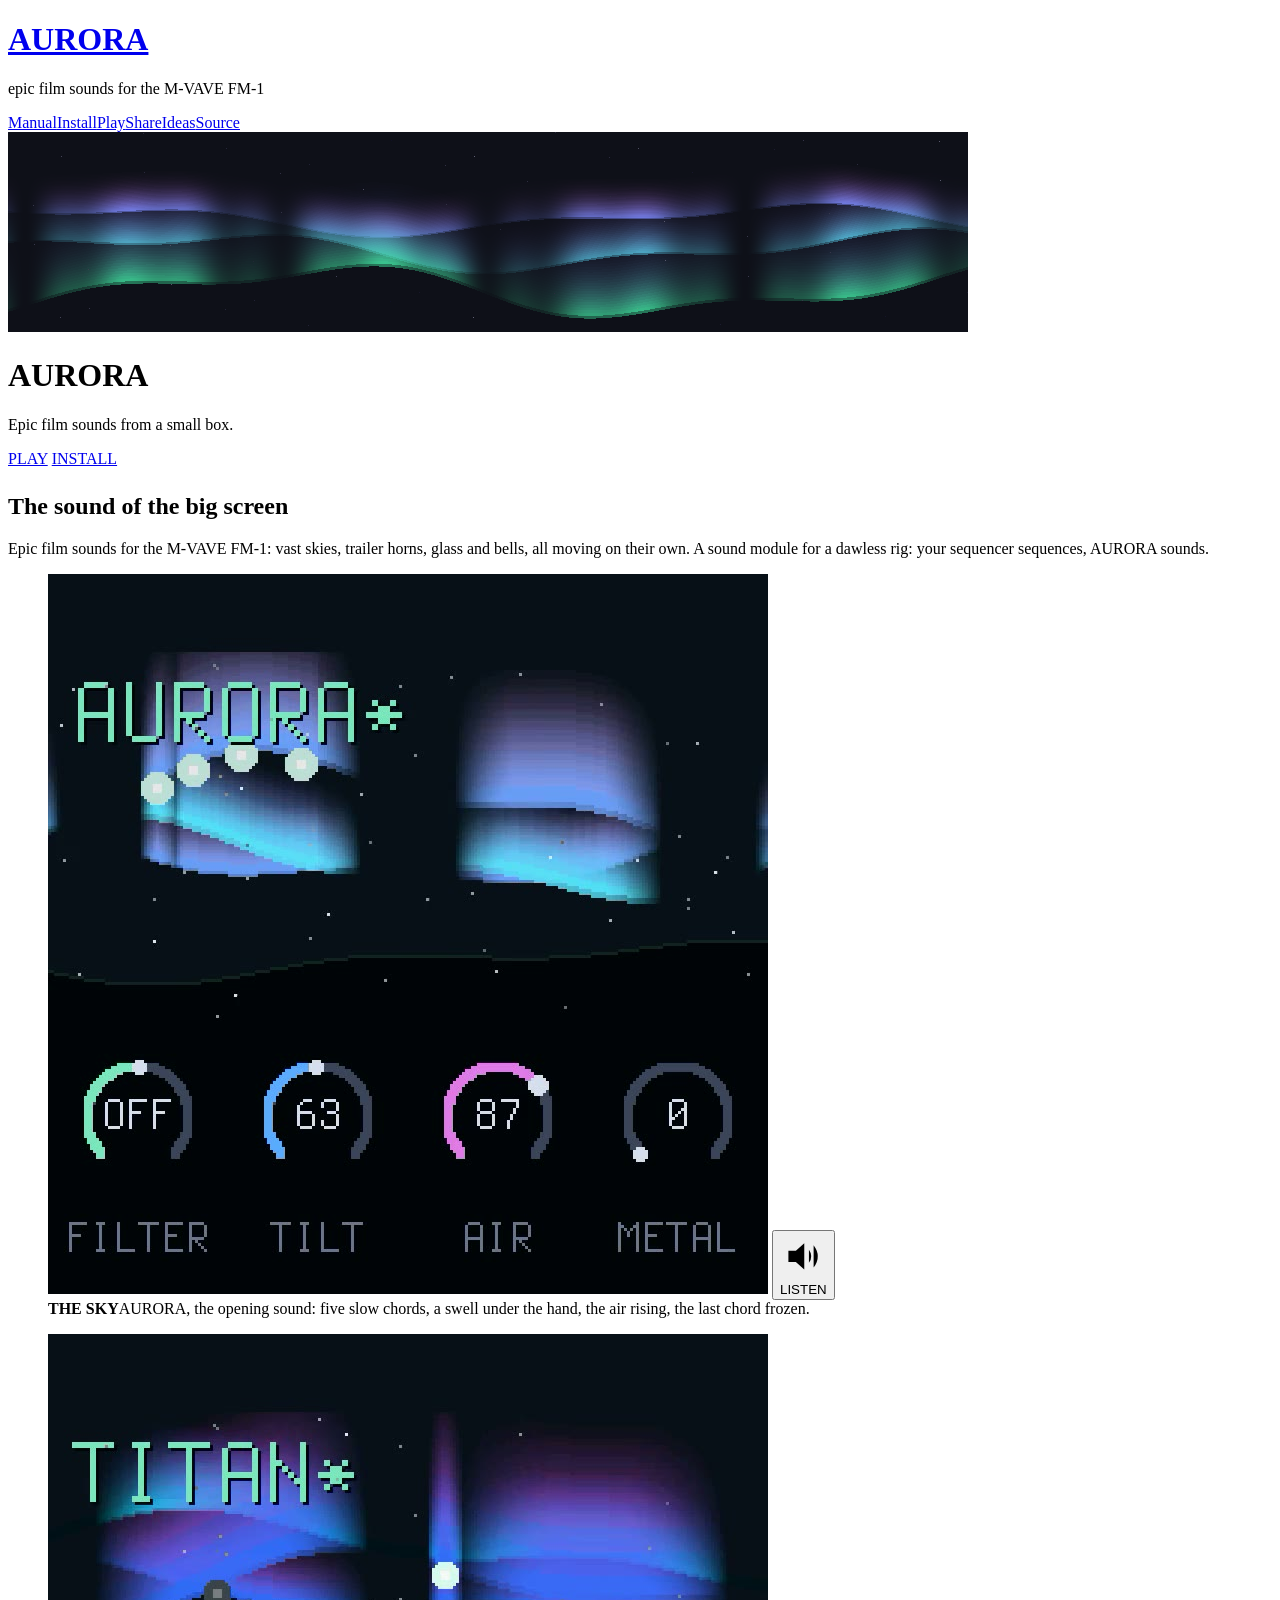
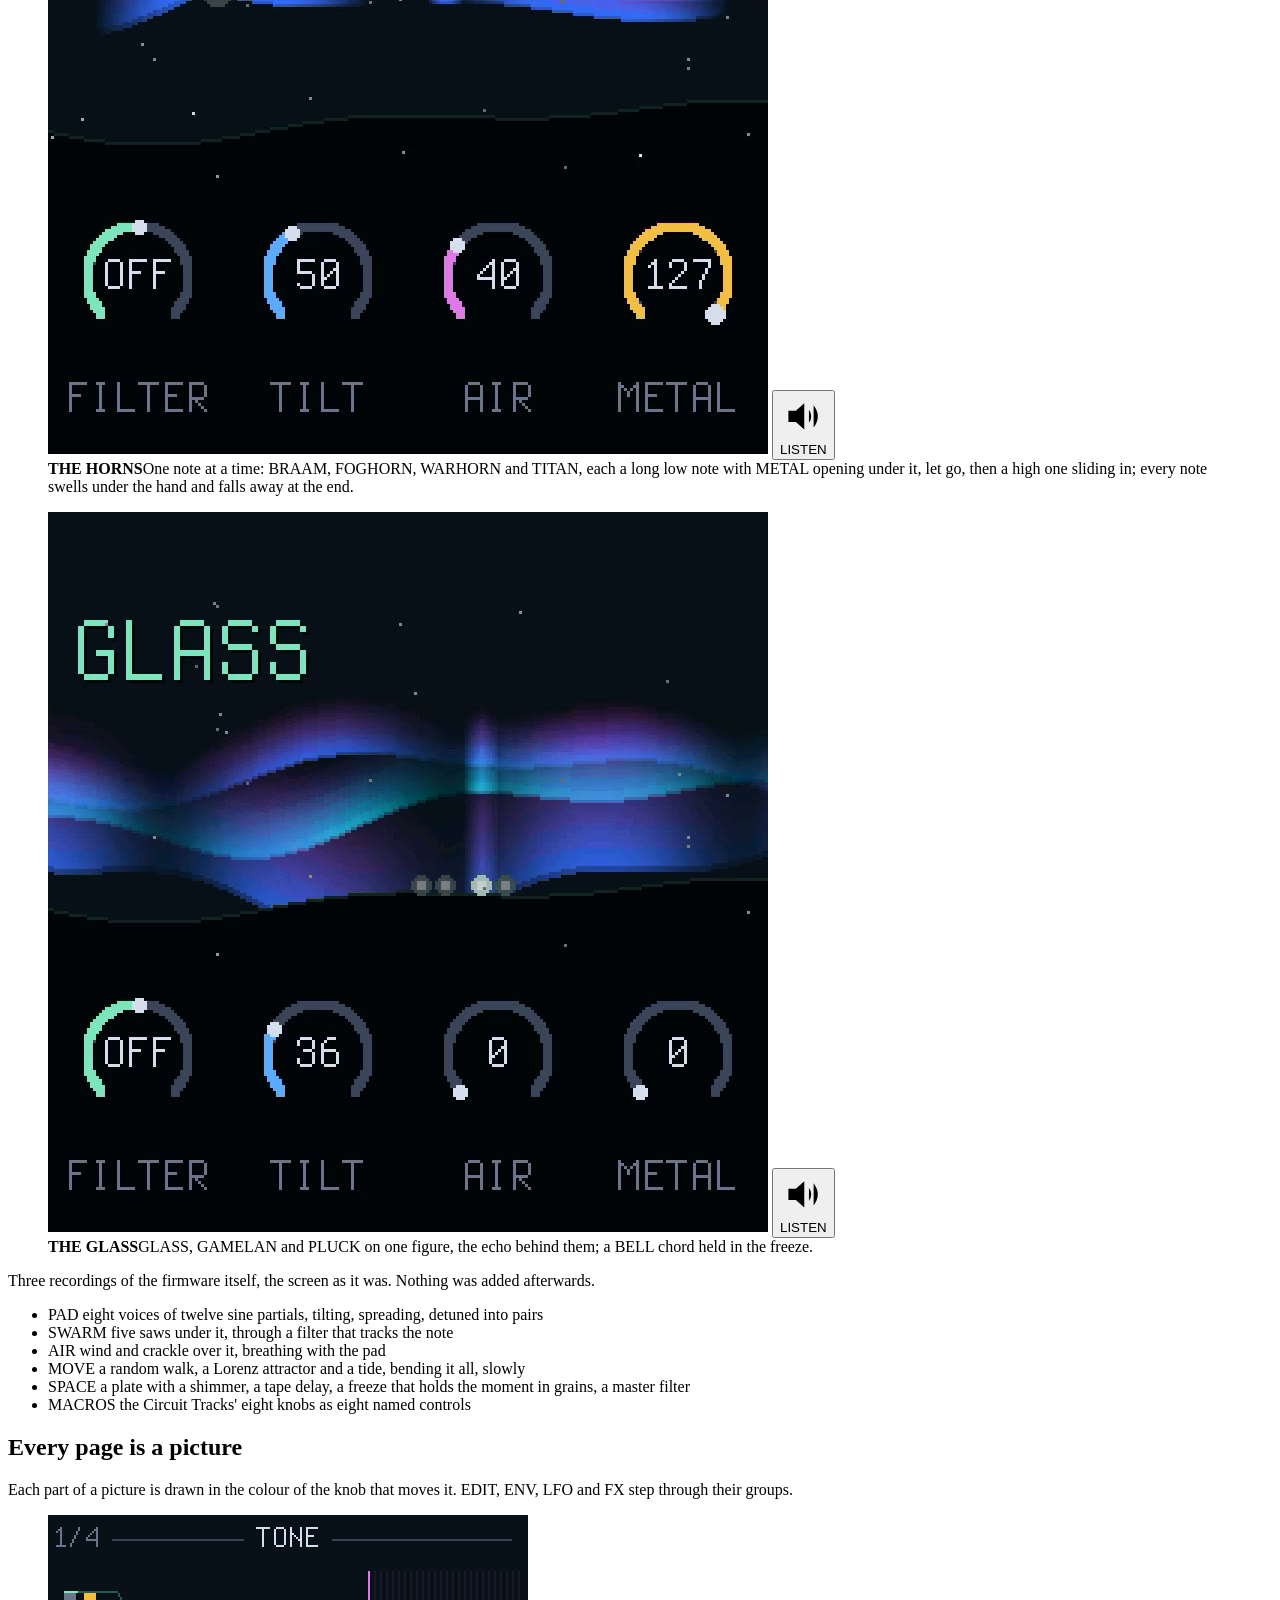
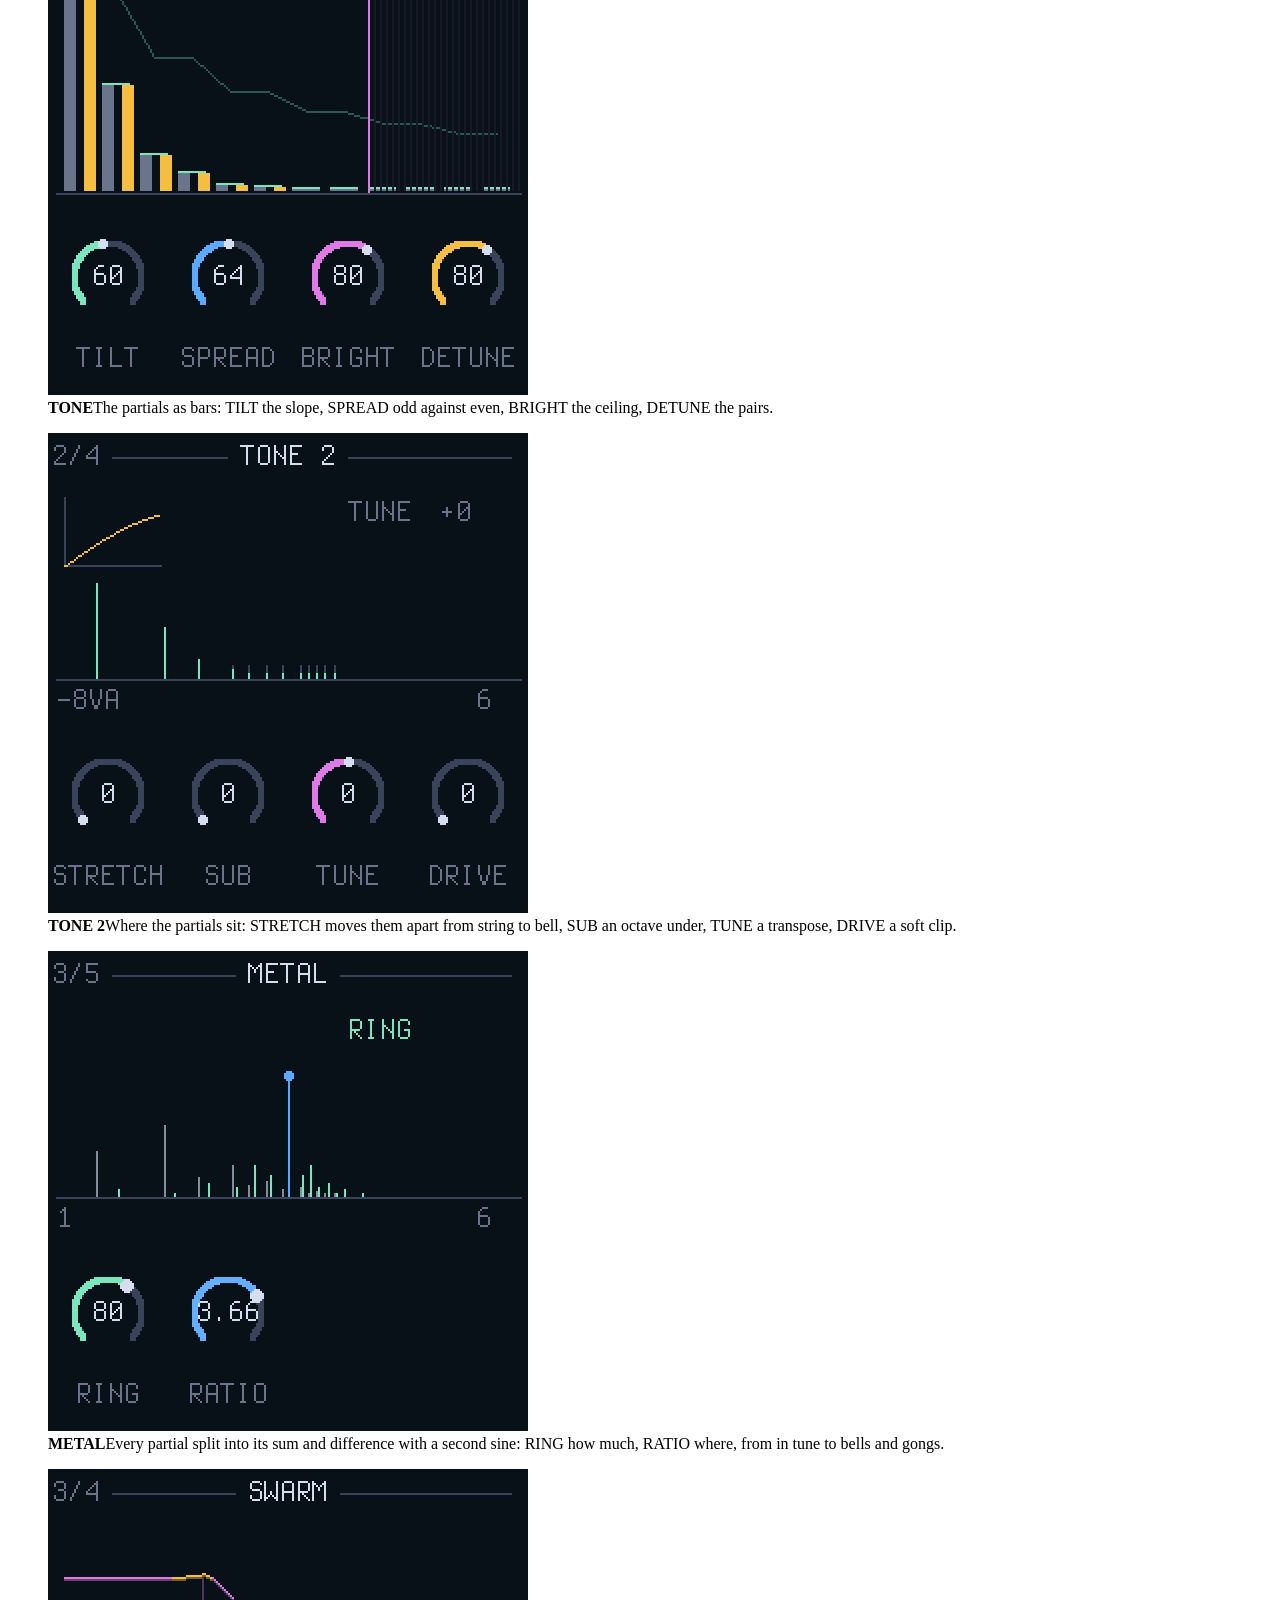
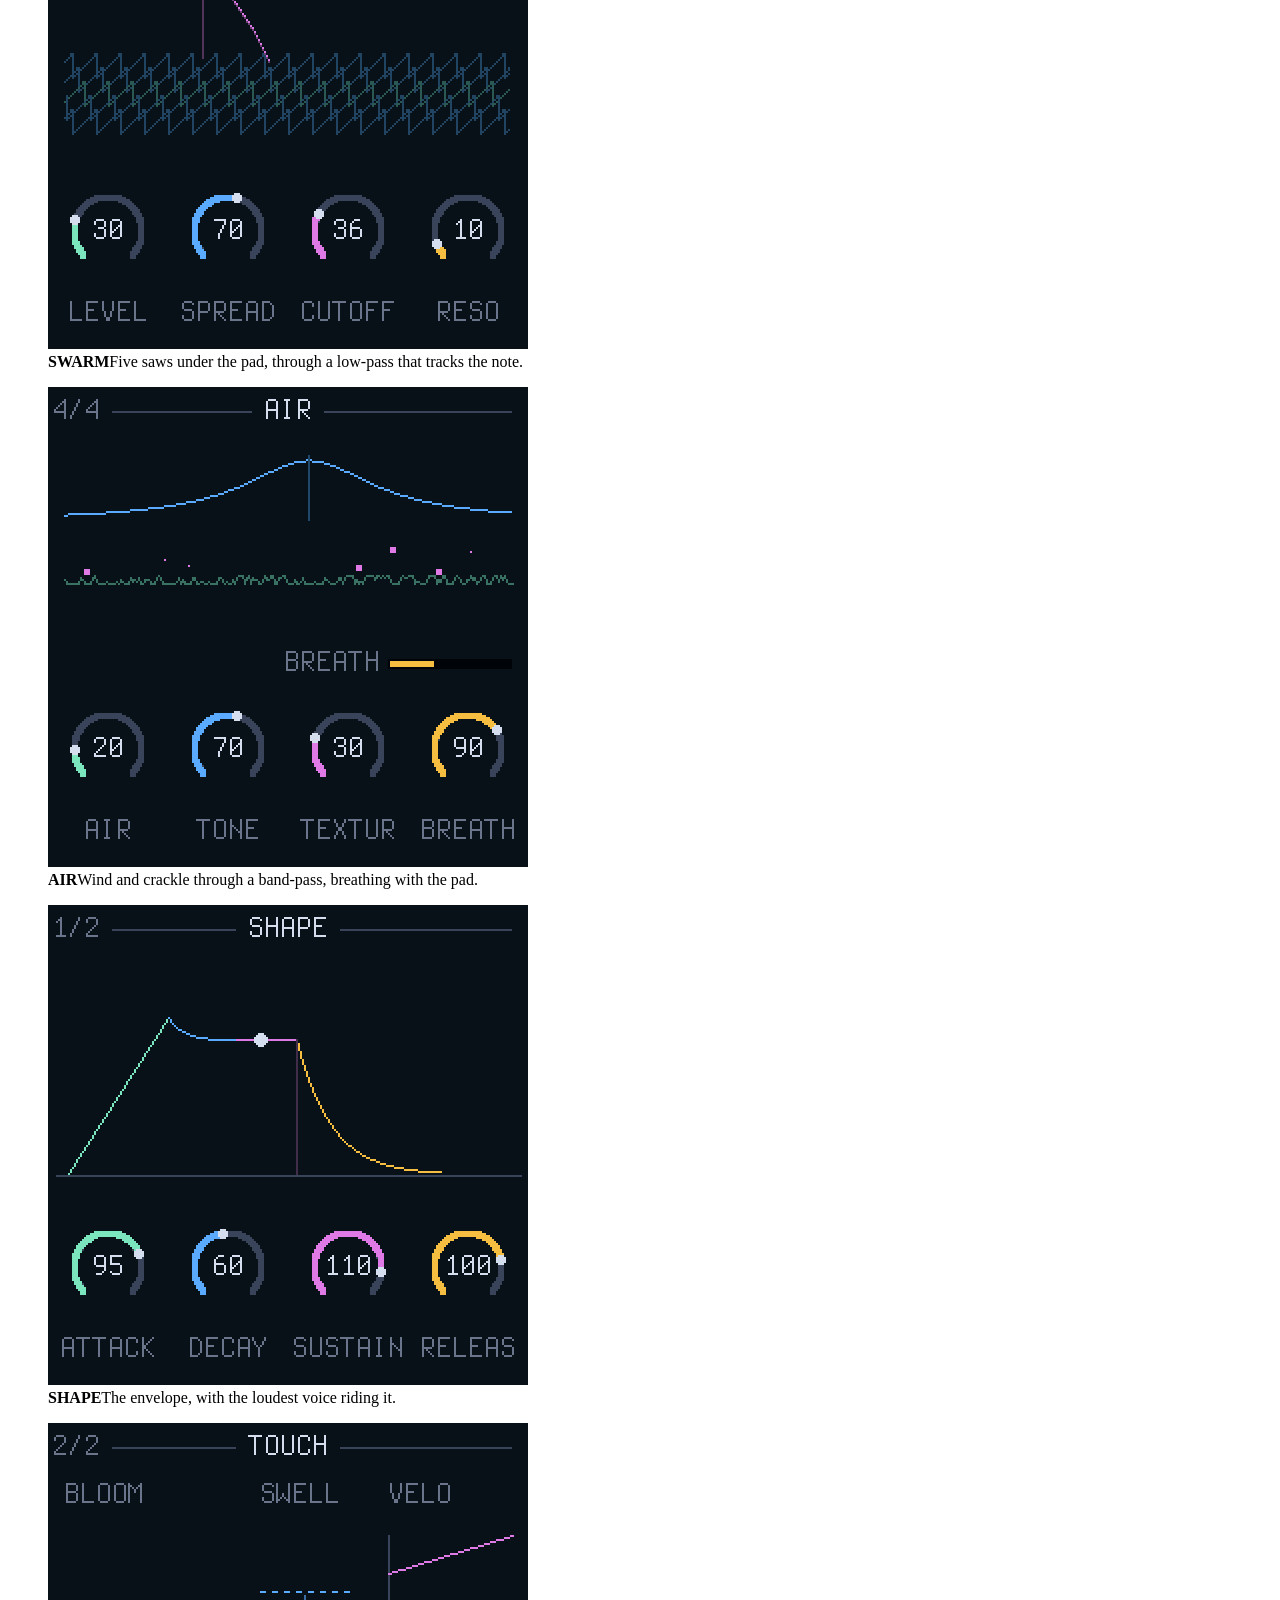
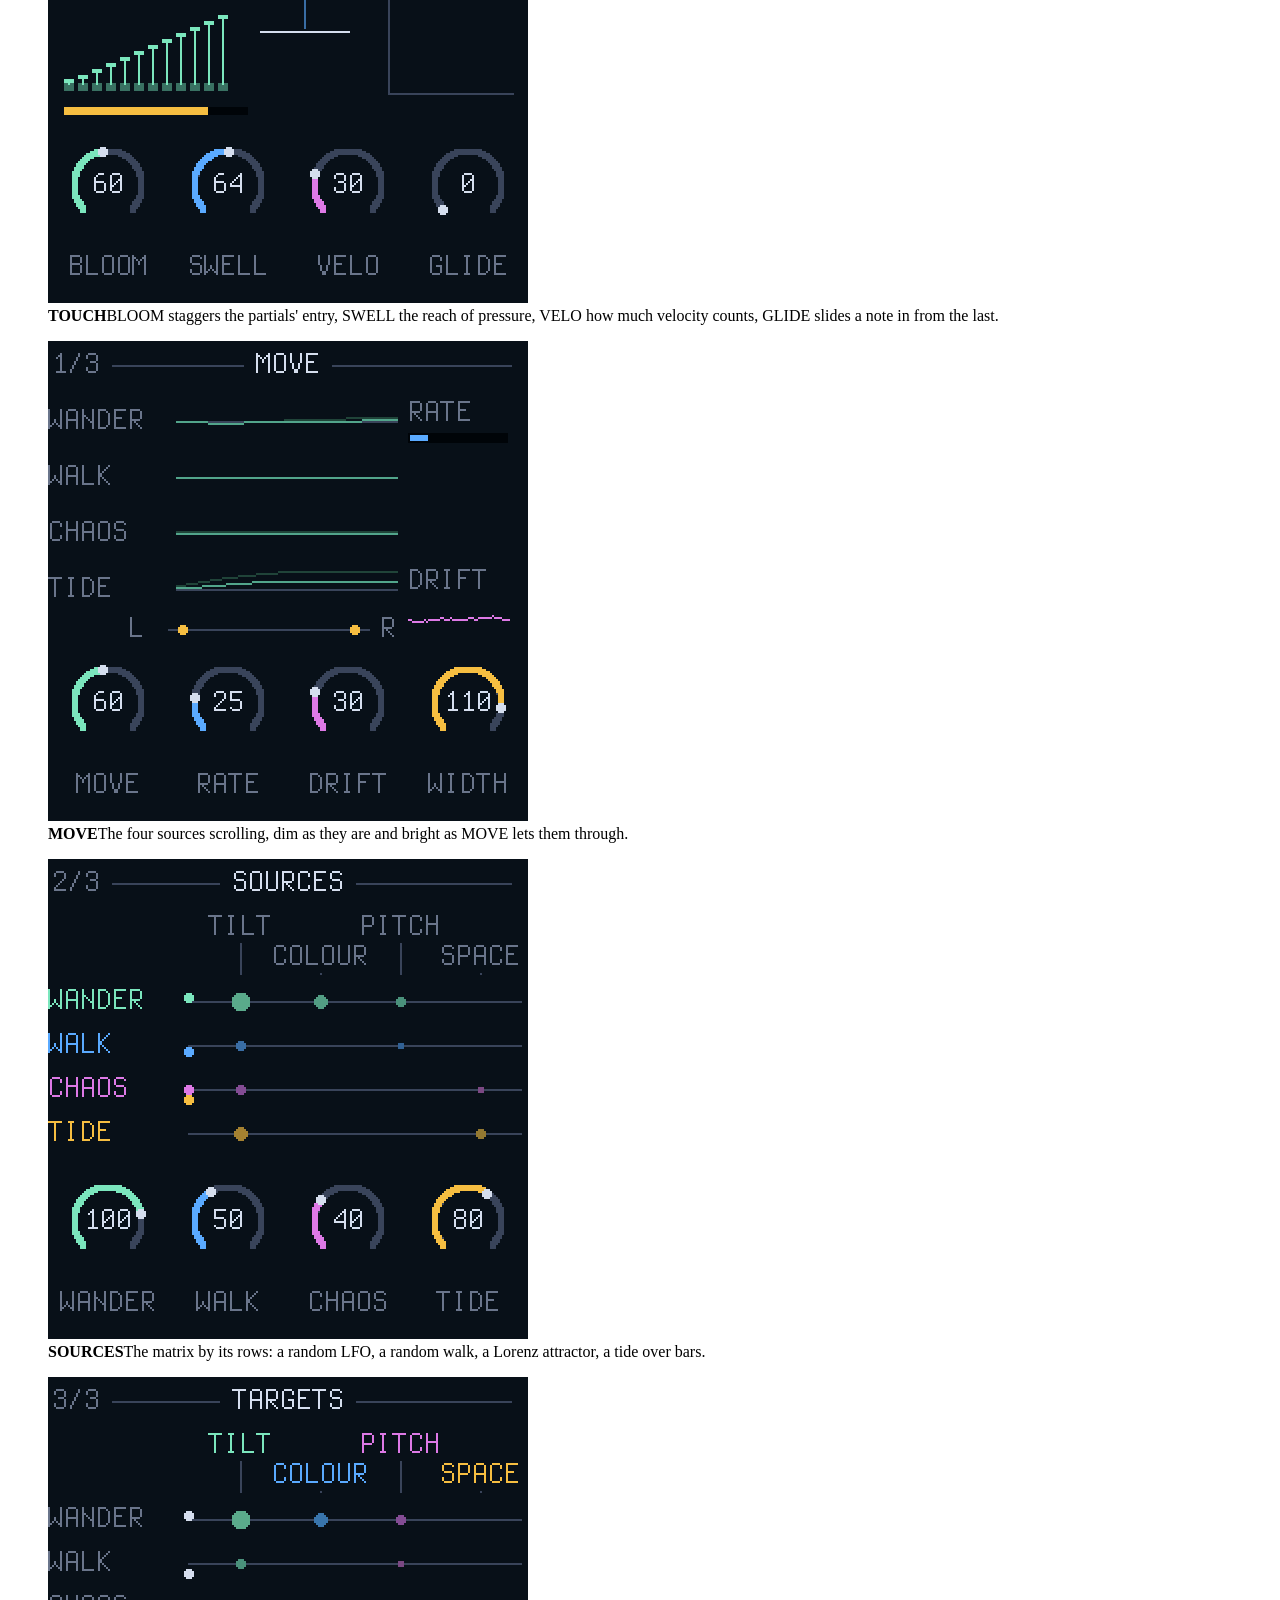
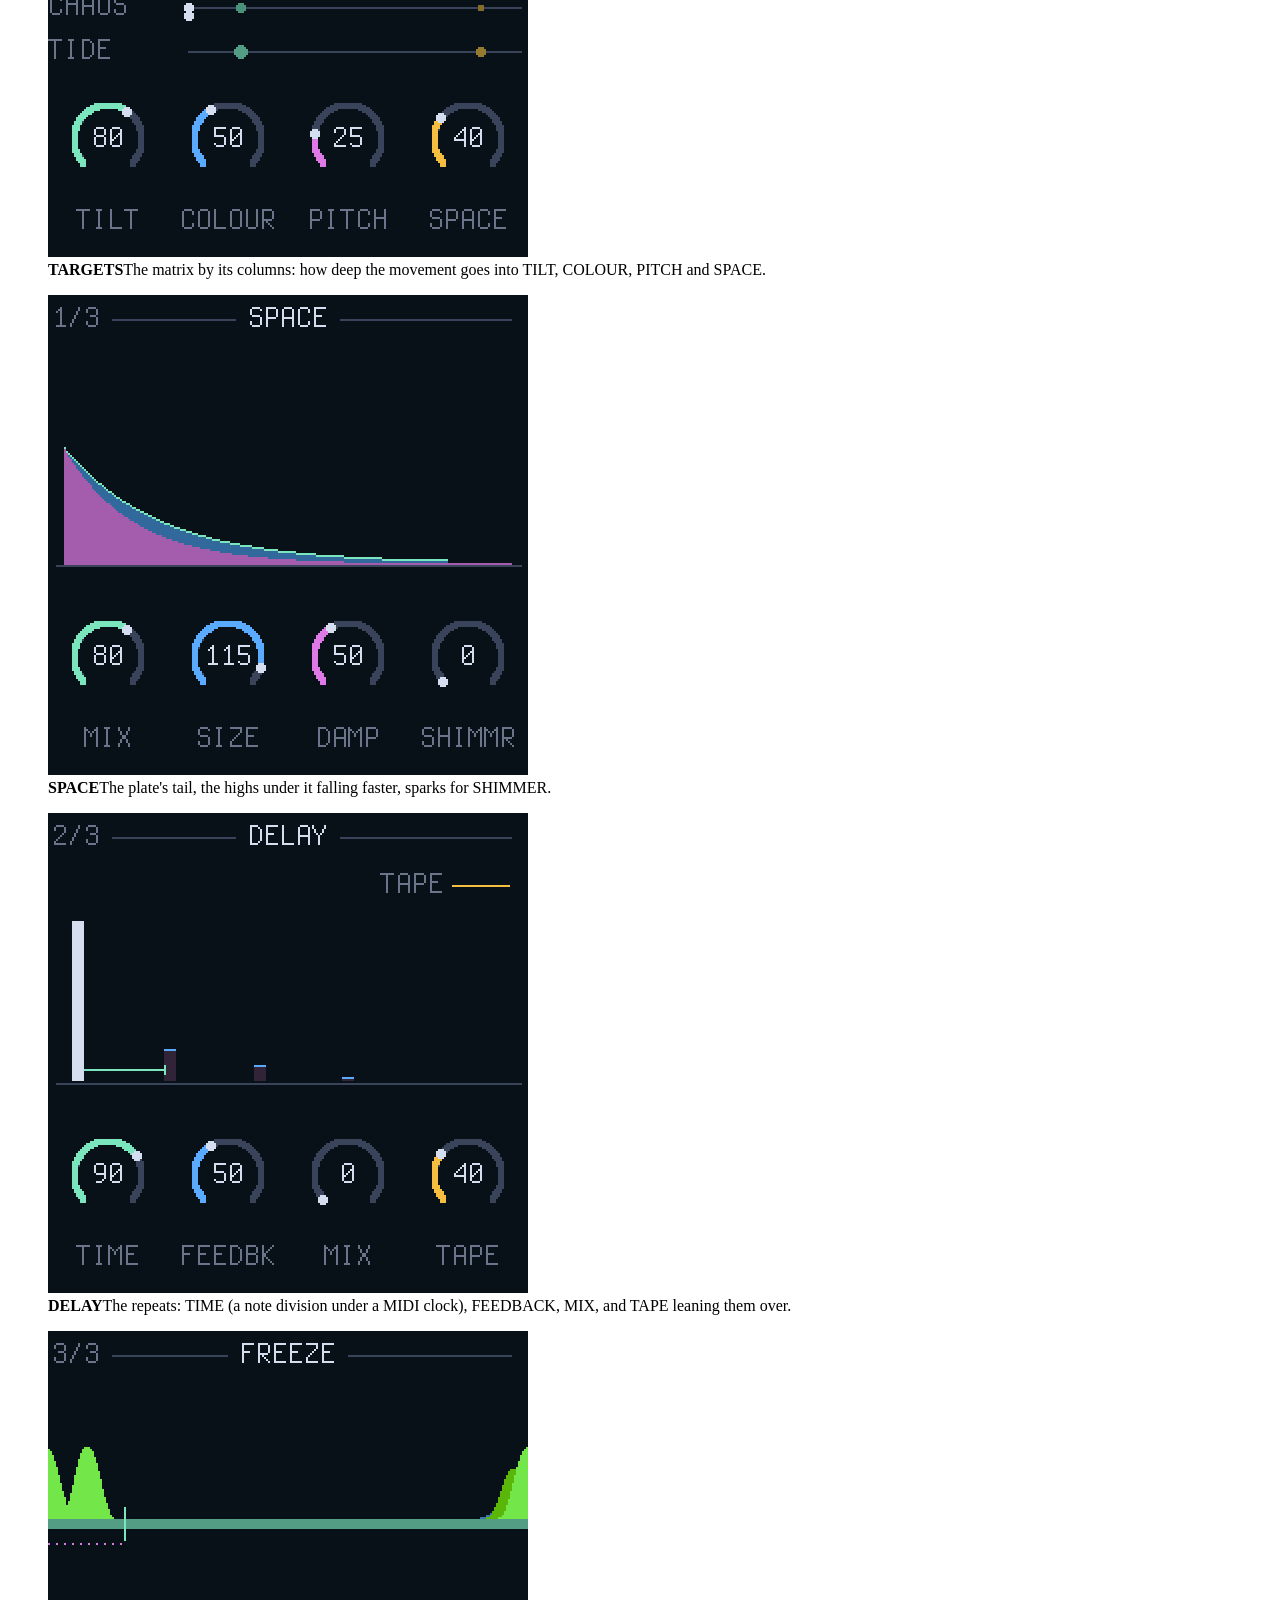
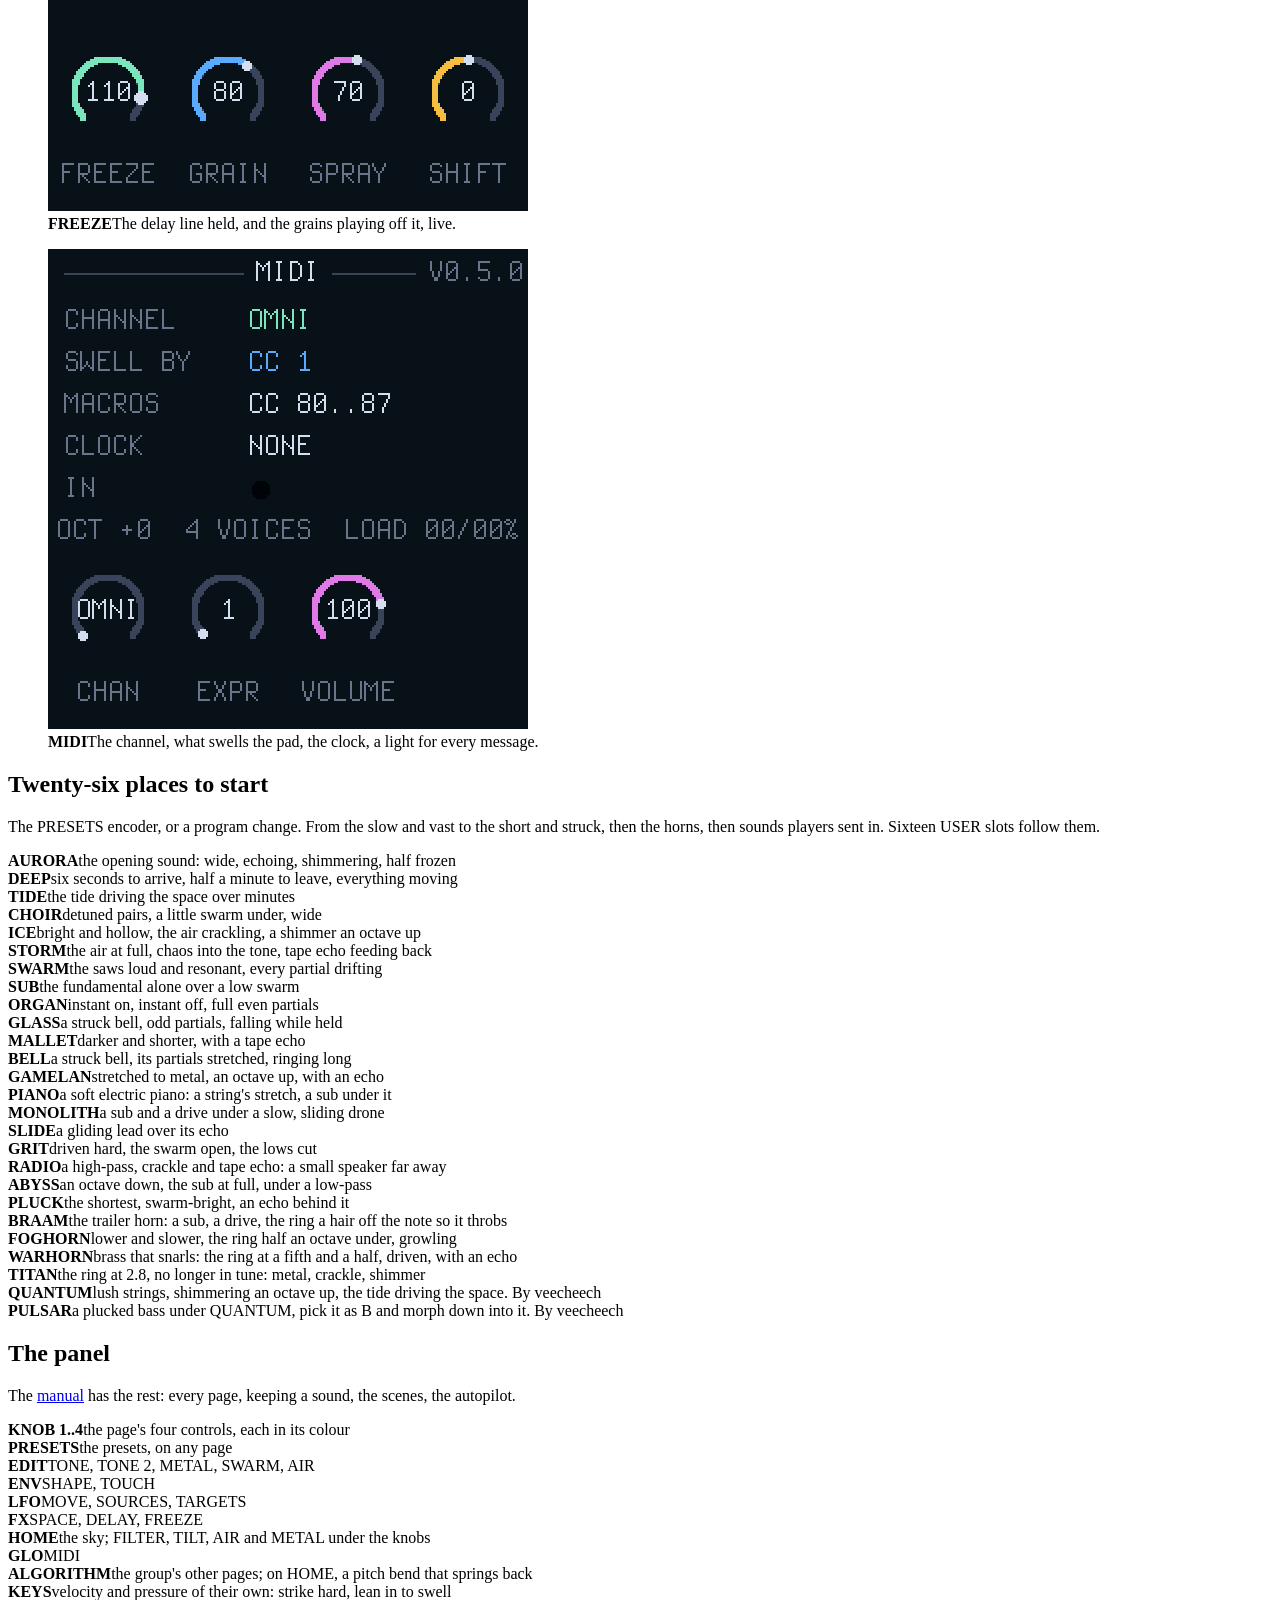
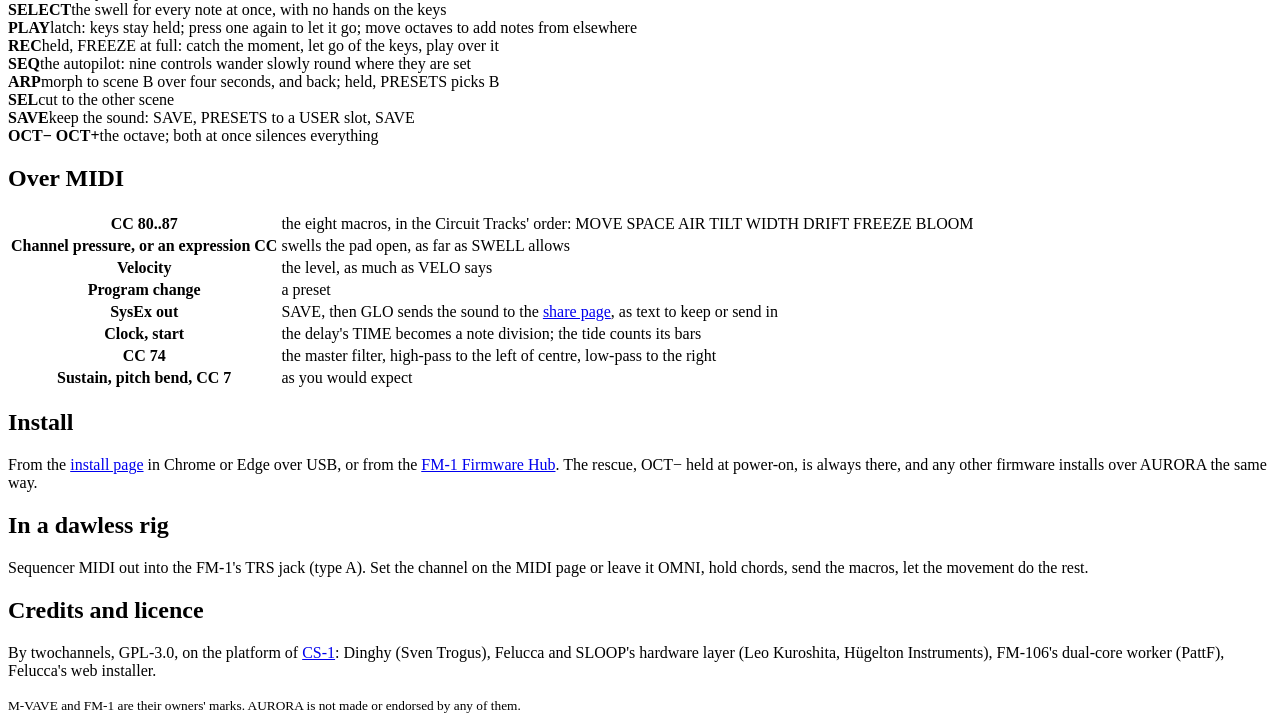
==== commit 6376b9ac: "The ideas page: what players ask for and where it stands Next, planned, thinking and not-this, each " ====
--- a/web/site/index.html
+++ b/web/site/index.html
@@ -17,7 +17,7 @@
   <header>
     <h1><a href="./">AURORA</a></h1>
     <p>epic film sounds for the M-VAVE FM-1</p>
-    <nav><a href="manual.html">Manual</a><a href="install.html">Install</a><a href="emu/">Play</a><a href="share.html">Share</a><a href="https://github.com/twochannels/AURORA">Source</a></nav>
+    <nav><a href="manual.html">Manual</a><a href="install.html">Install</a><a href="emu/">Play</a><a href="share.html">Share</a><a href="ideas.html">Ideas</a><a href="https://github.com/twochannels/AURORA">Source</a></nav>
   </header>
 
   <div class="sky" id="sky">
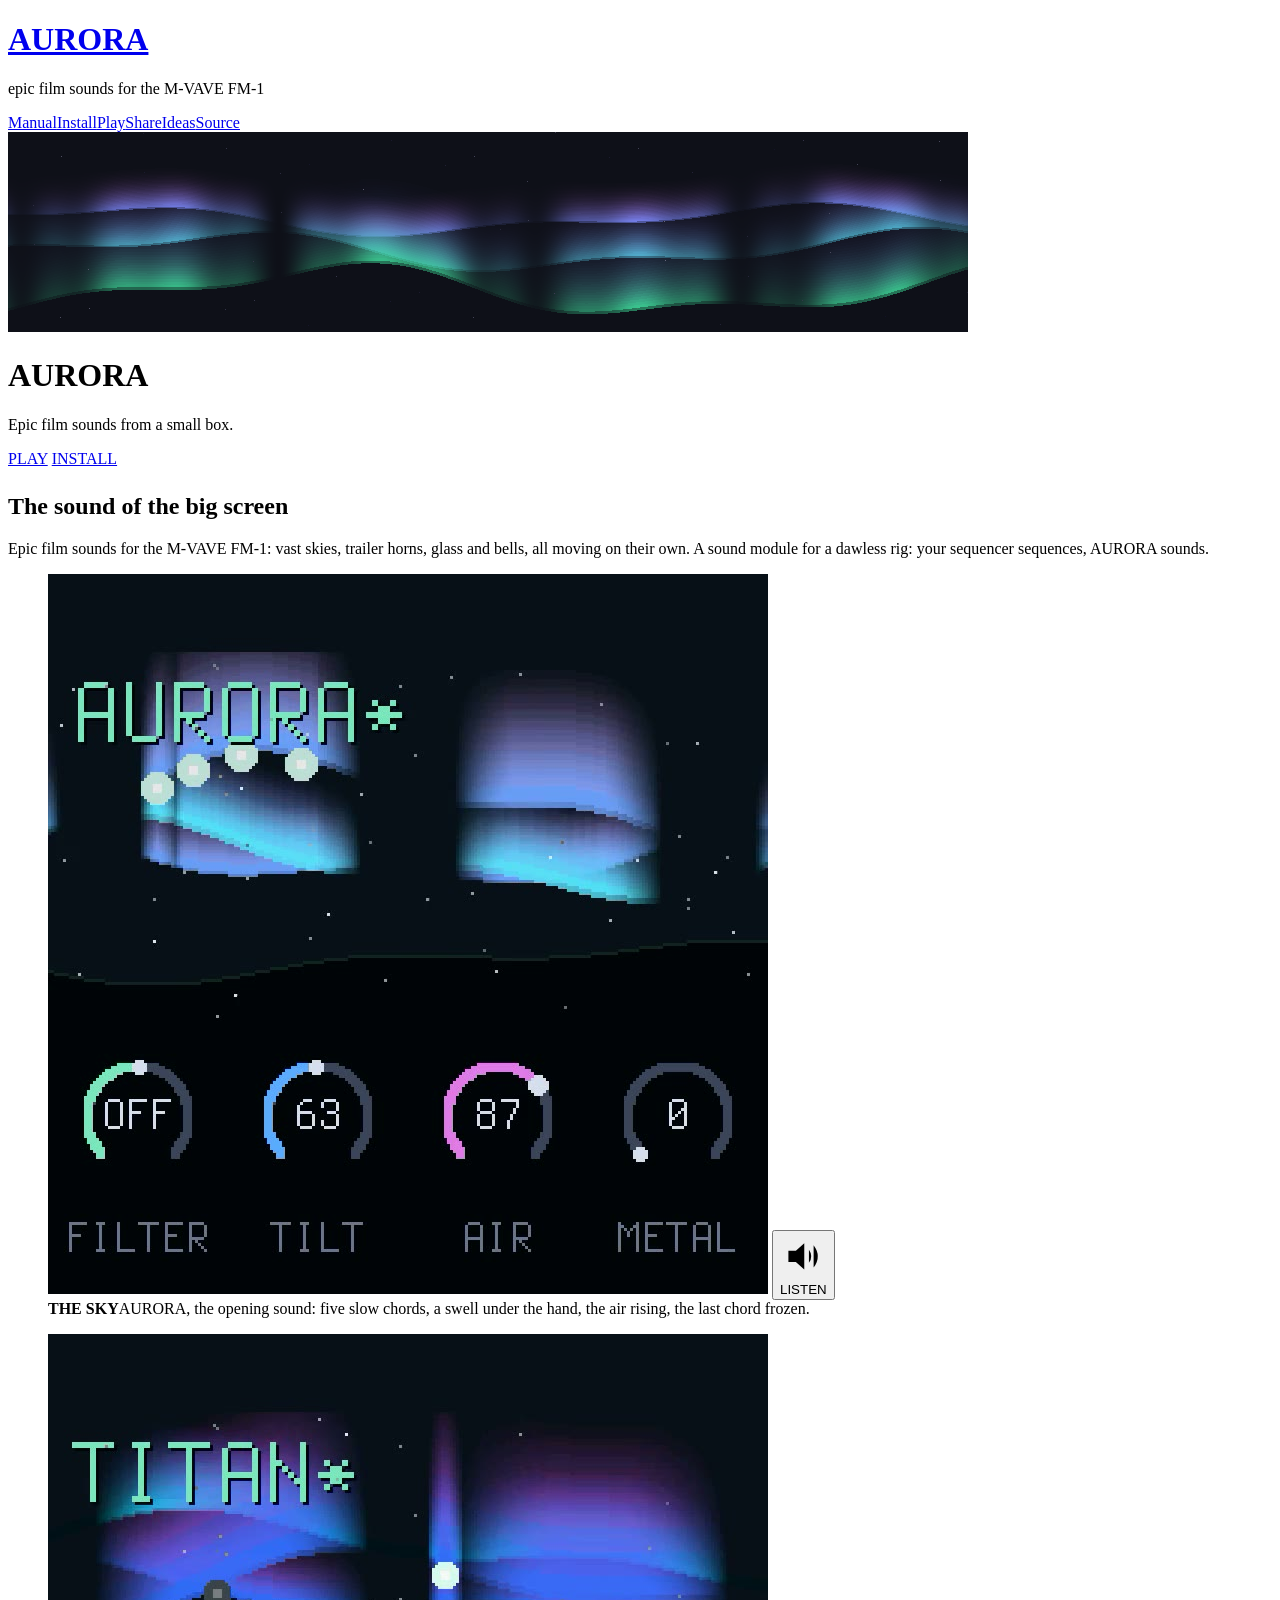
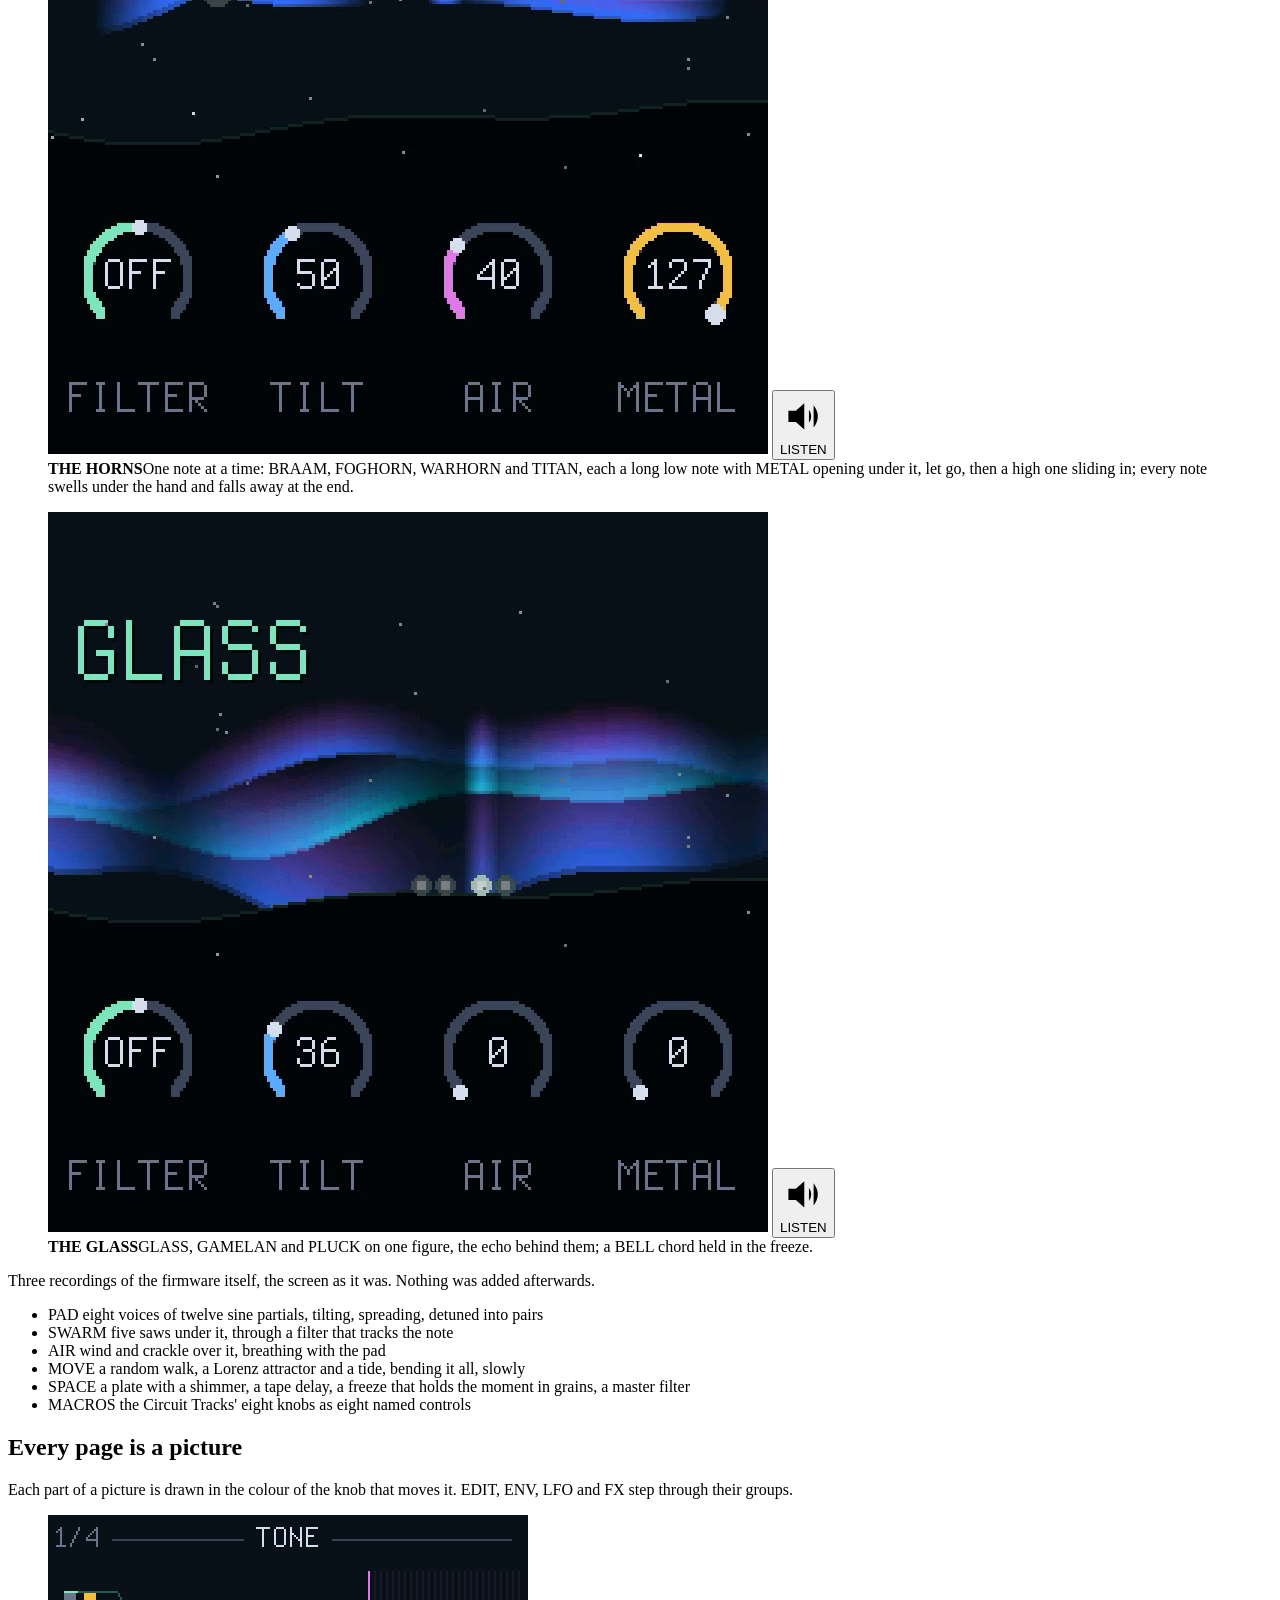
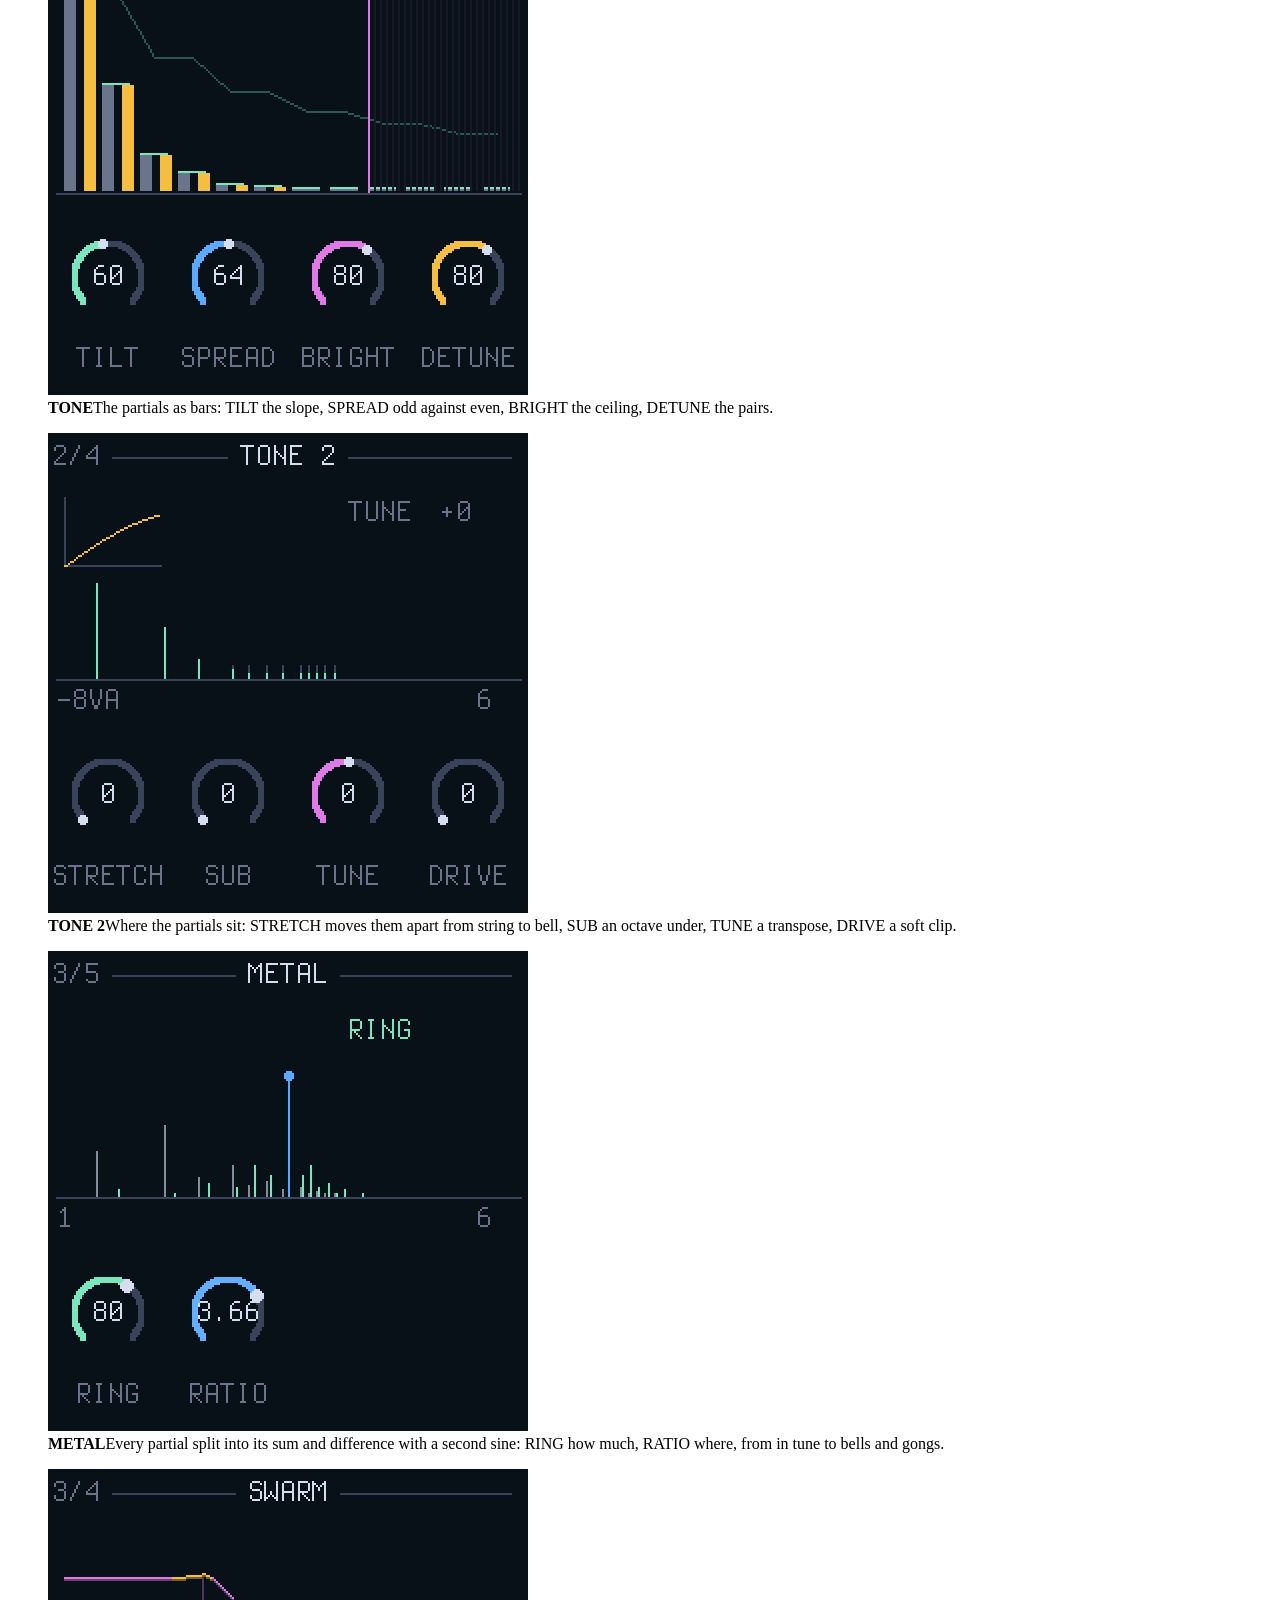
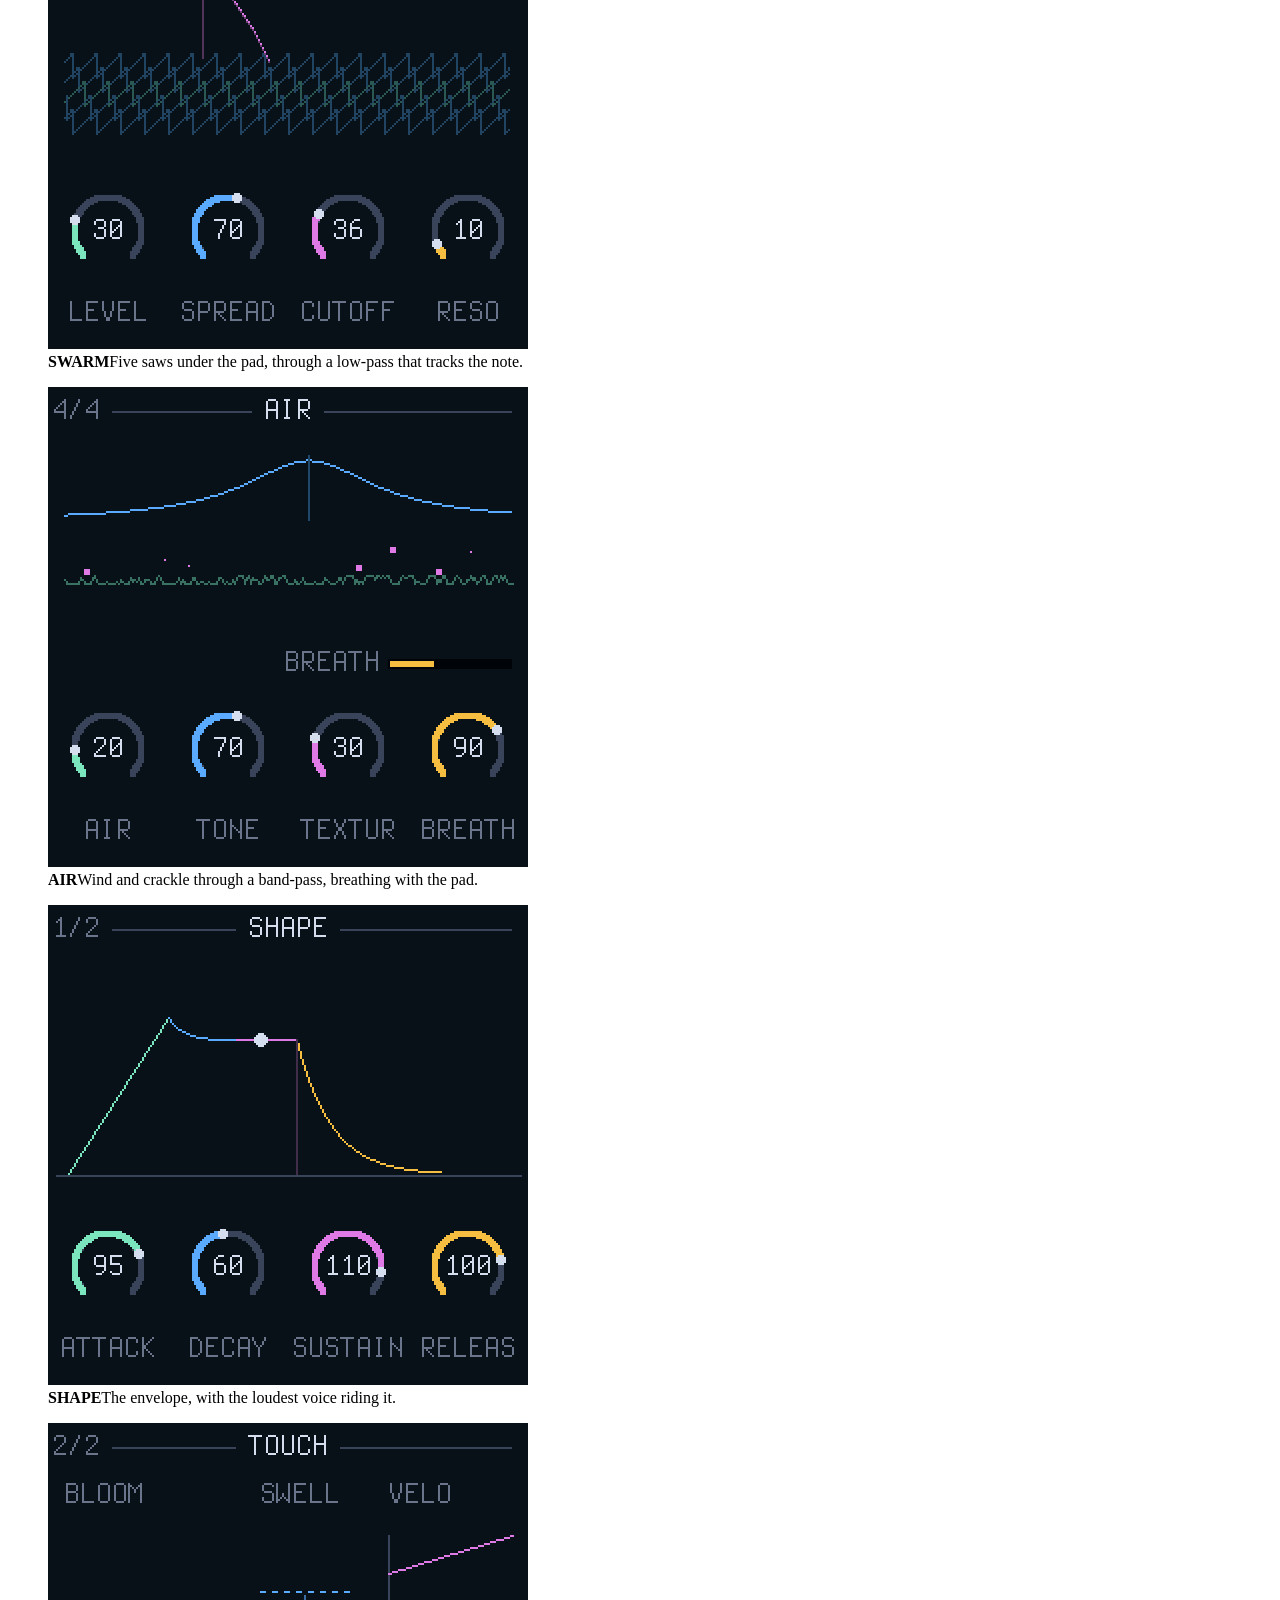
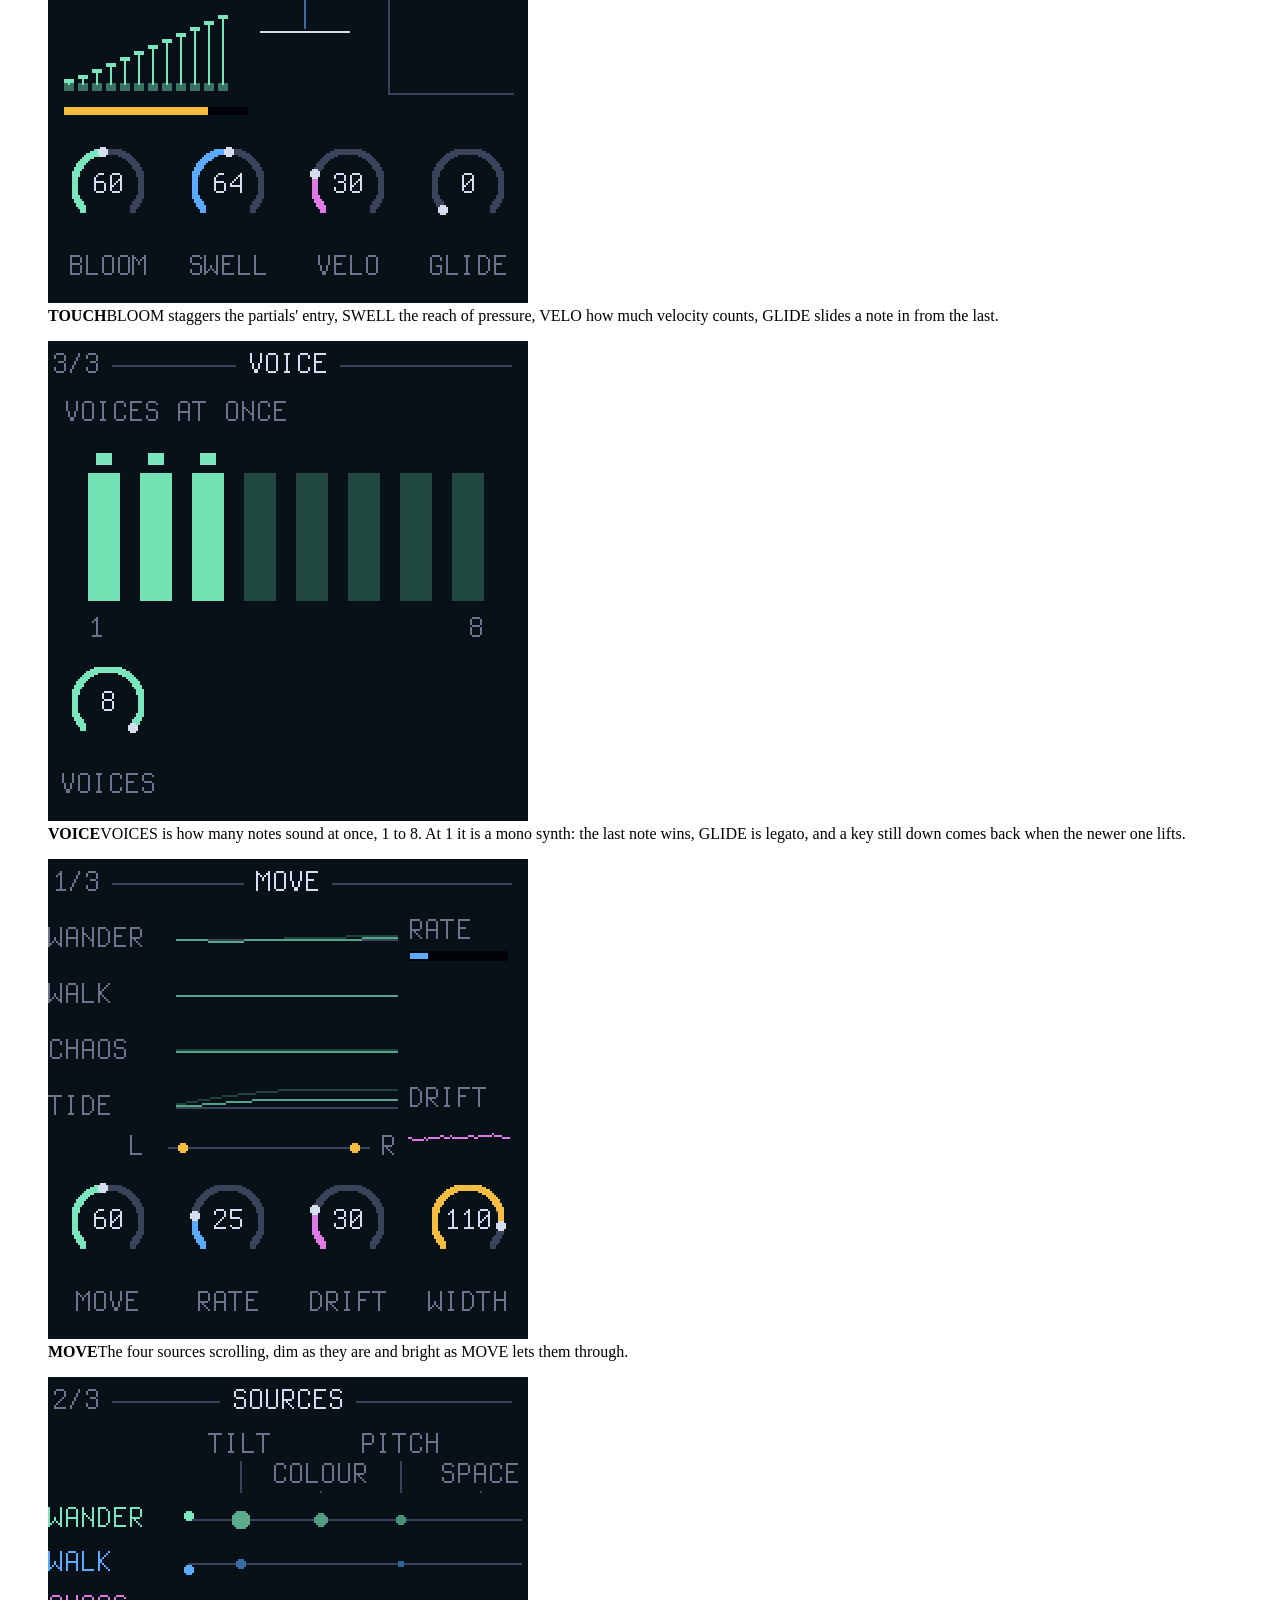
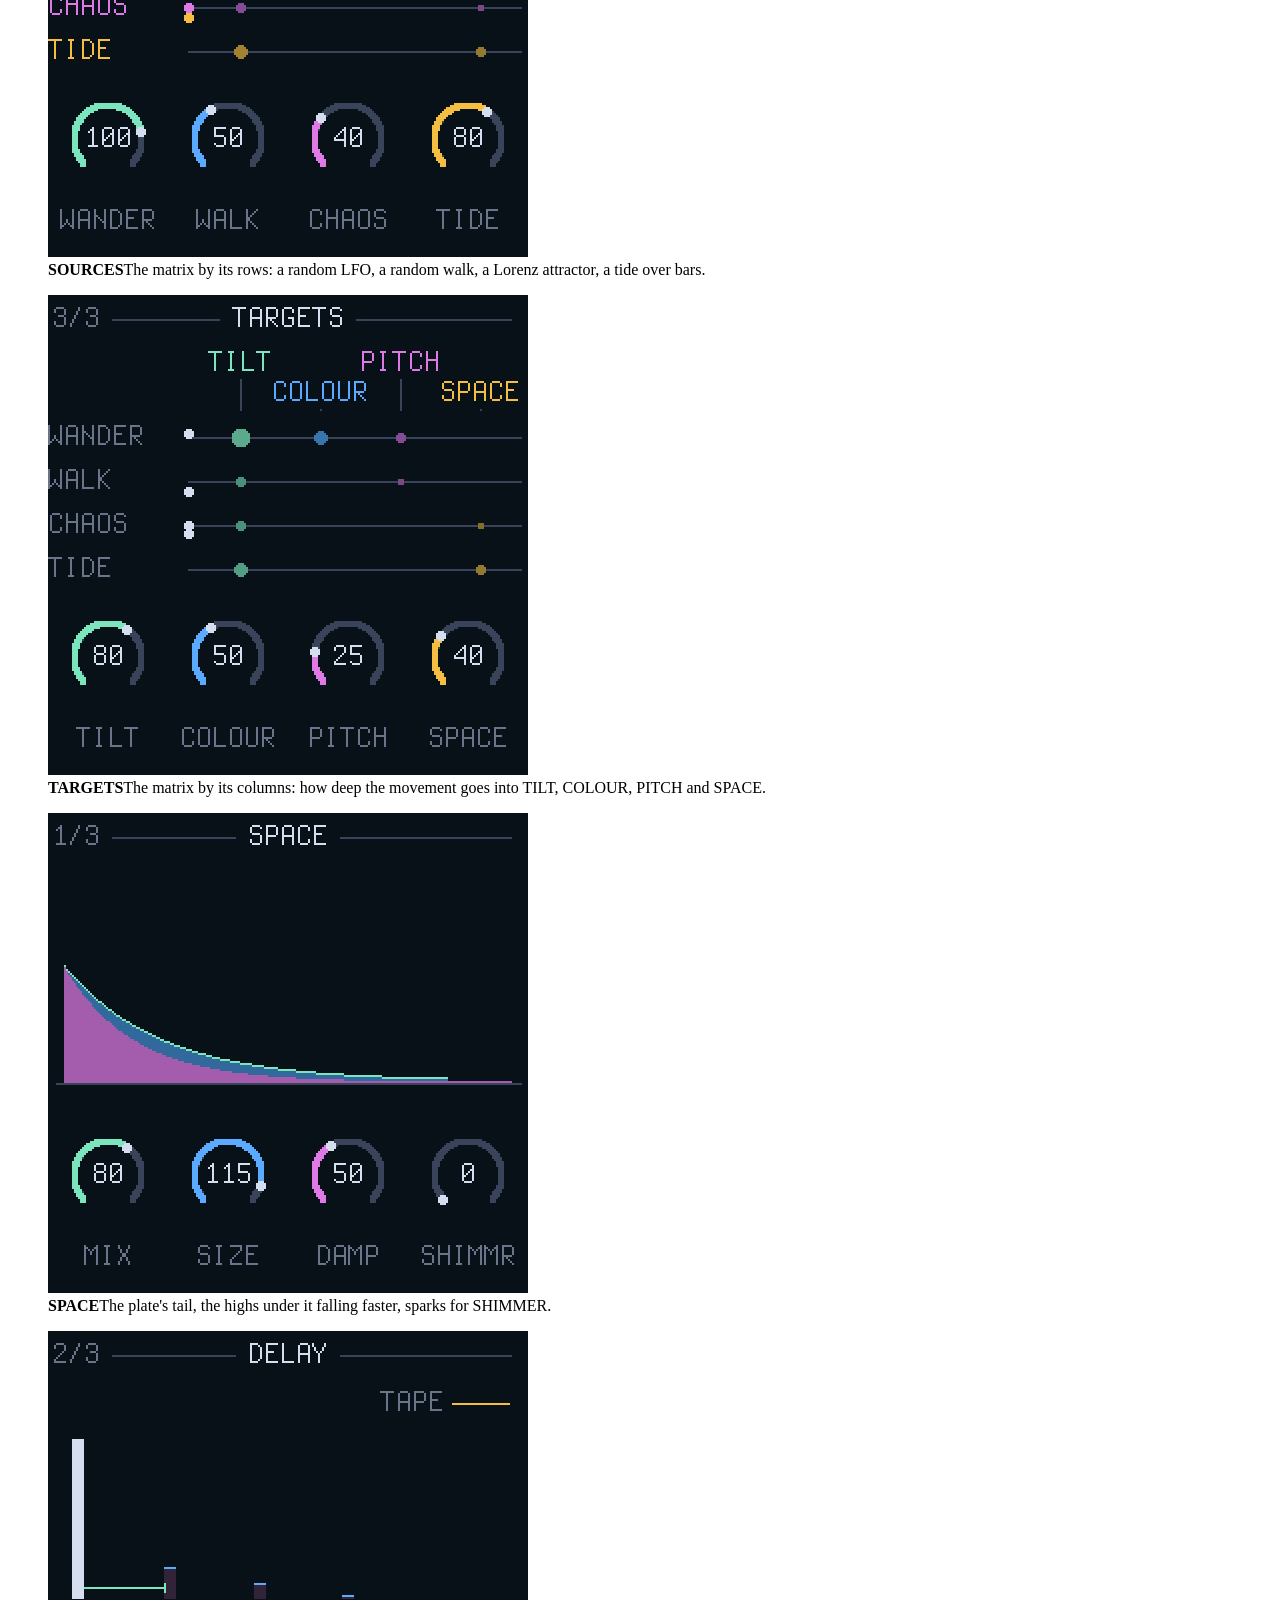
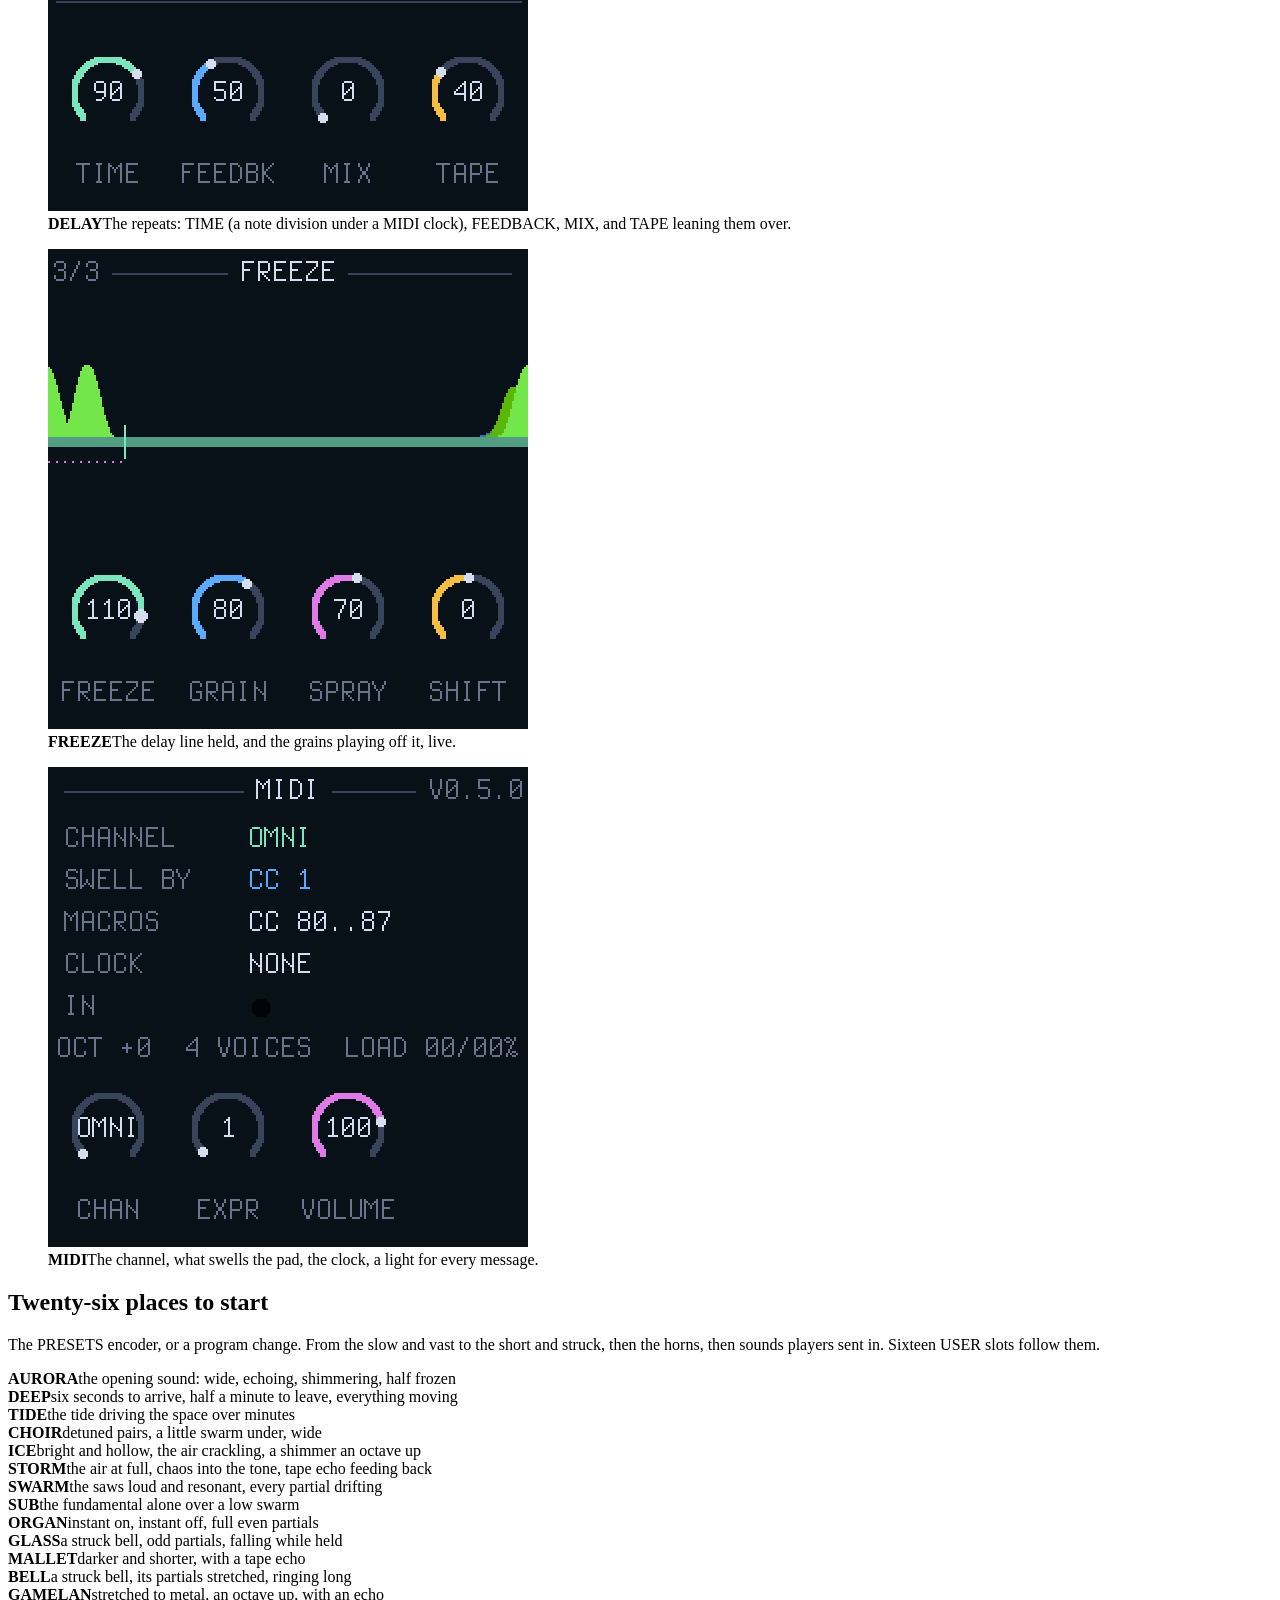
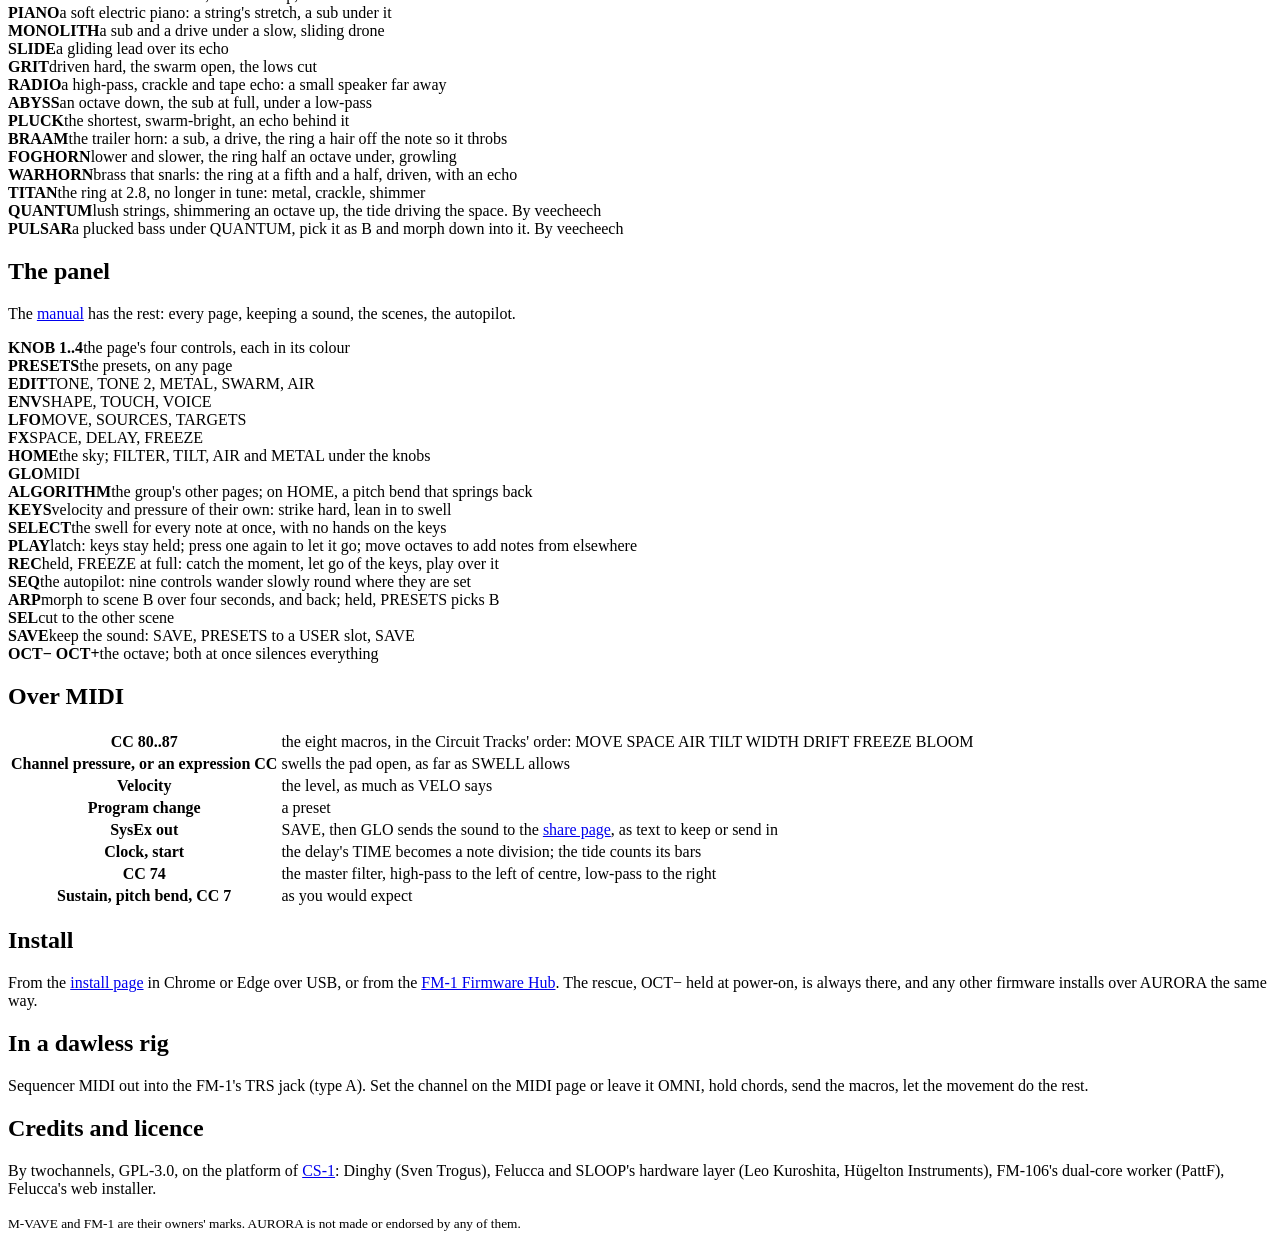
==== commit 5fa8352f: "VOICES: how many notes at once, 1 is mono (0.7.12) A VOICE page under ENV after TOUCH, one knob: VOI" ====
--- a/web/site/index.html
+++ b/web/site/index.html
@@ -80,6 +80,7 @@
     <figure><img src="img/air.png" width="480" height="480" alt="AIR: a wind trace under a band-pass hump"><figcaption><b>AIR</b><span class="knobs"><i></i><i></i><i></i><i></i></span>Wind and crackle through a band-pass, breathing with the pad.</figcaption></figure>
     <figure><img src="img/shape.png" width="480" height="480" alt="SHAPE: an ADSR envelope curve"><figcaption><b>SHAPE</b><span class="knobs"><i></i><i></i><i></i><i></i></span>The envelope, with the loudest voice riding it.</figcaption></figure>
     <figure><img src="img/touch.png" width="480" height="480" alt="TOUCH: bloom stairs, swell lift, velocity line"><figcaption><b>TOUCH</b><span class="knobs"><i></i><i></i><i></i><i></i></span>BLOOM staggers the partials' entry, SWELL the reach of pressure, VELO how much velocity counts, GLIDE slides a note in from the last.</figcaption></figure>
+    <figure><img src="img/voice.png" width="480" height="480" alt="VOICE: eight pillars, the sounding ones lit"><figcaption><b>VOICE</b><span class="knobs"><i></i><i></i><i></i><i></i></span>VOICES is how many notes sound at once, 1 to 8. At 1 it is a mono synth: the last note wins, GLIDE is legato, and a key still down comes back when the newer one lifts.</figcaption></figure>
     <figure><img src="img/move.png" width="480" height="480" alt="MOVE: four sources scrolling"><figcaption><b>MOVE</b><span class="knobs"><i></i><i></i><i></i><i></i></span>The four sources scrolling, dim as they are and bright as MOVE lets them through.</figcaption></figure>
     <figure><img src="img/sources.png" width="480" height="480" alt="SOURCES: the movement matrix"><figcaption><b>SOURCES</b><span class="knobs"><i></i><i></i><i></i><i></i></span>The matrix by its rows: a random LFO, a random walk, a Lorenz attractor, a tide over bars.</figcaption></figure>
     <figure><img src="img/targets.png" width="480" height="480" alt="TARGETS: the movement matrix, by column"><figcaption><b>TARGETS</b><span class="knobs"><i></i><i></i><i></i><i></i></span>The matrix by its columns: how deep the movement goes into TILT, COLOUR, PITCH and SPACE.</figcaption></figure>
@@ -126,7 +127,7 @@
     <div><b>KNOB 1..4</b><span>the page's four controls, each in its colour</span></div>
     <div><b>PRESETS</b><span>the presets, on any page</span></div>
     <div><b>EDIT</b><span>TONE, TONE 2, METAL, SWARM, AIR</span></div>
-    <div><b>ENV</b><span>SHAPE, TOUCH</span></div>
+    <div><b>ENV</b><span>SHAPE, TOUCH, VOICE</span></div>
     <div><b>LFO</b><span>MOVE, SOURCES, TARGETS</span></div>
     <div><b>FX</b><span>SPACE, DELAY, FREEZE</span></div>
     <div><b>HOME</b><span>the sky; FILTER, TILT, AIR and METAL under the knobs</span></div>
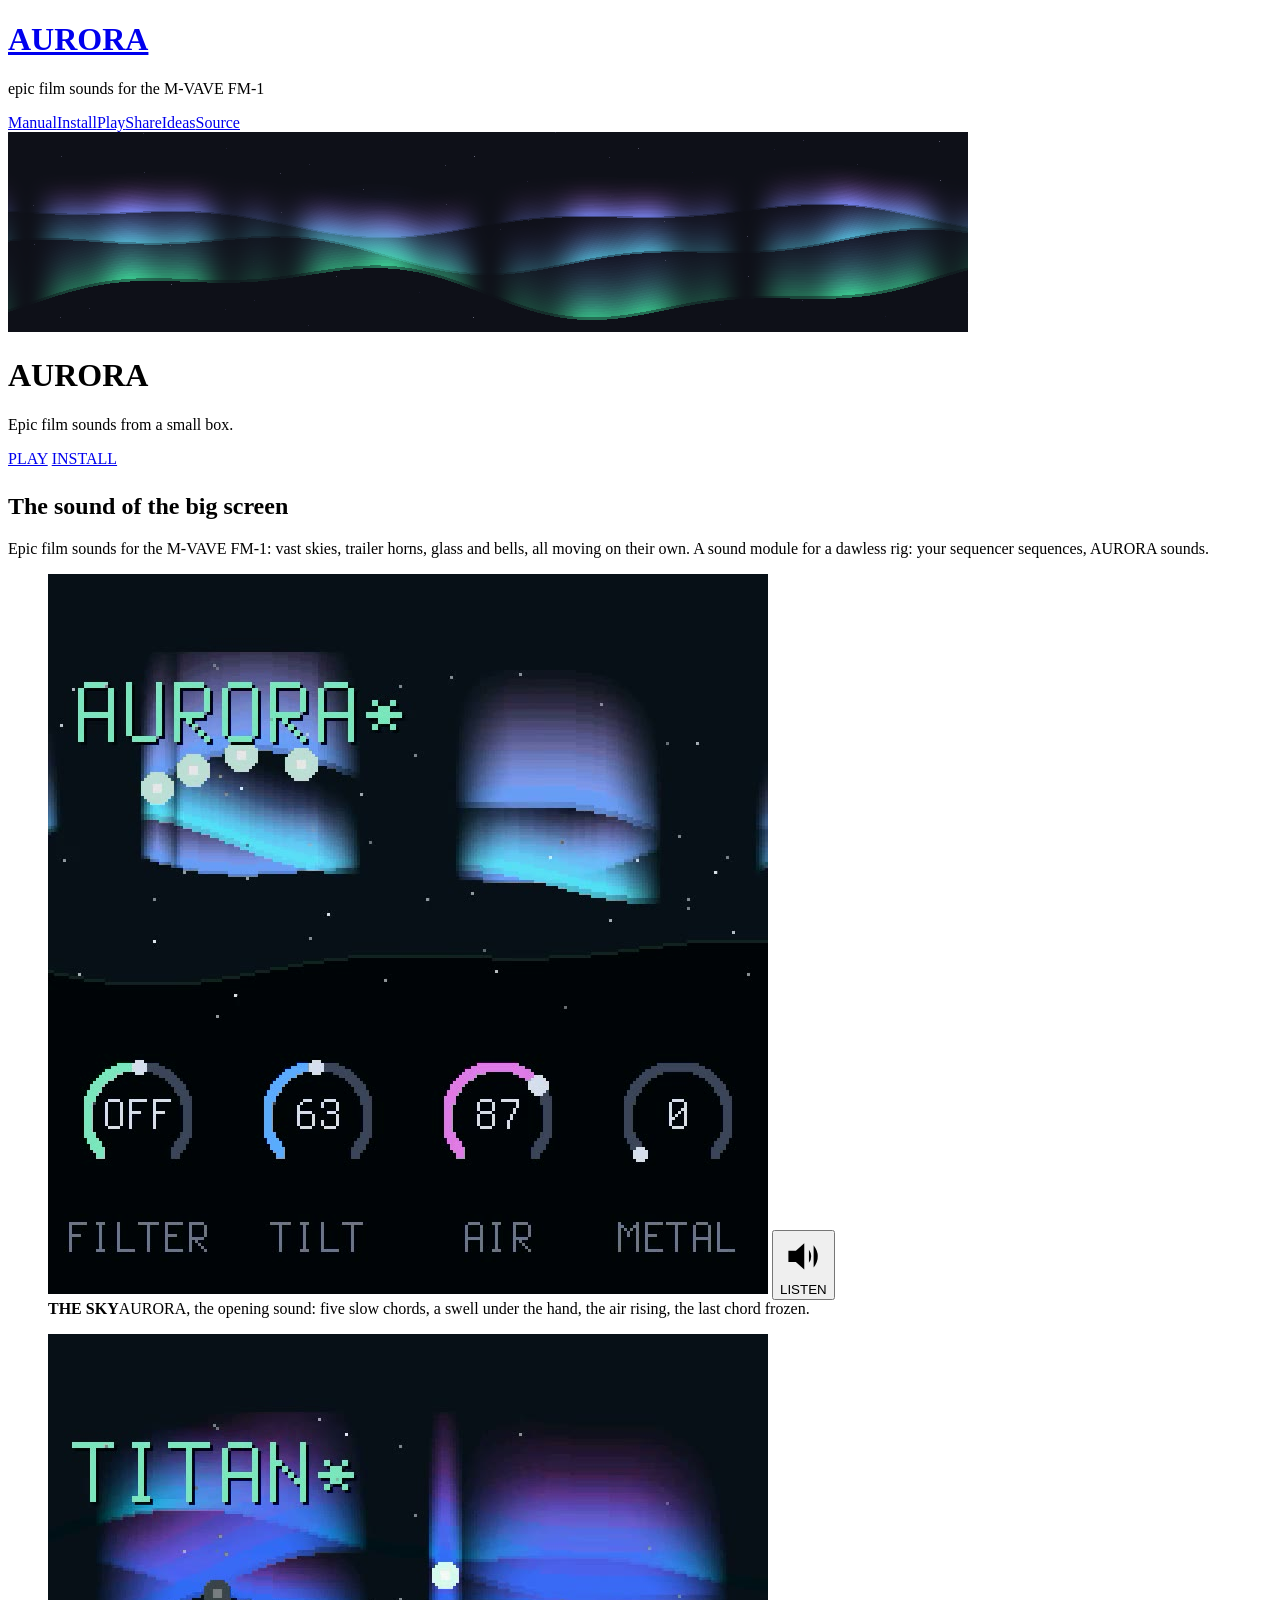
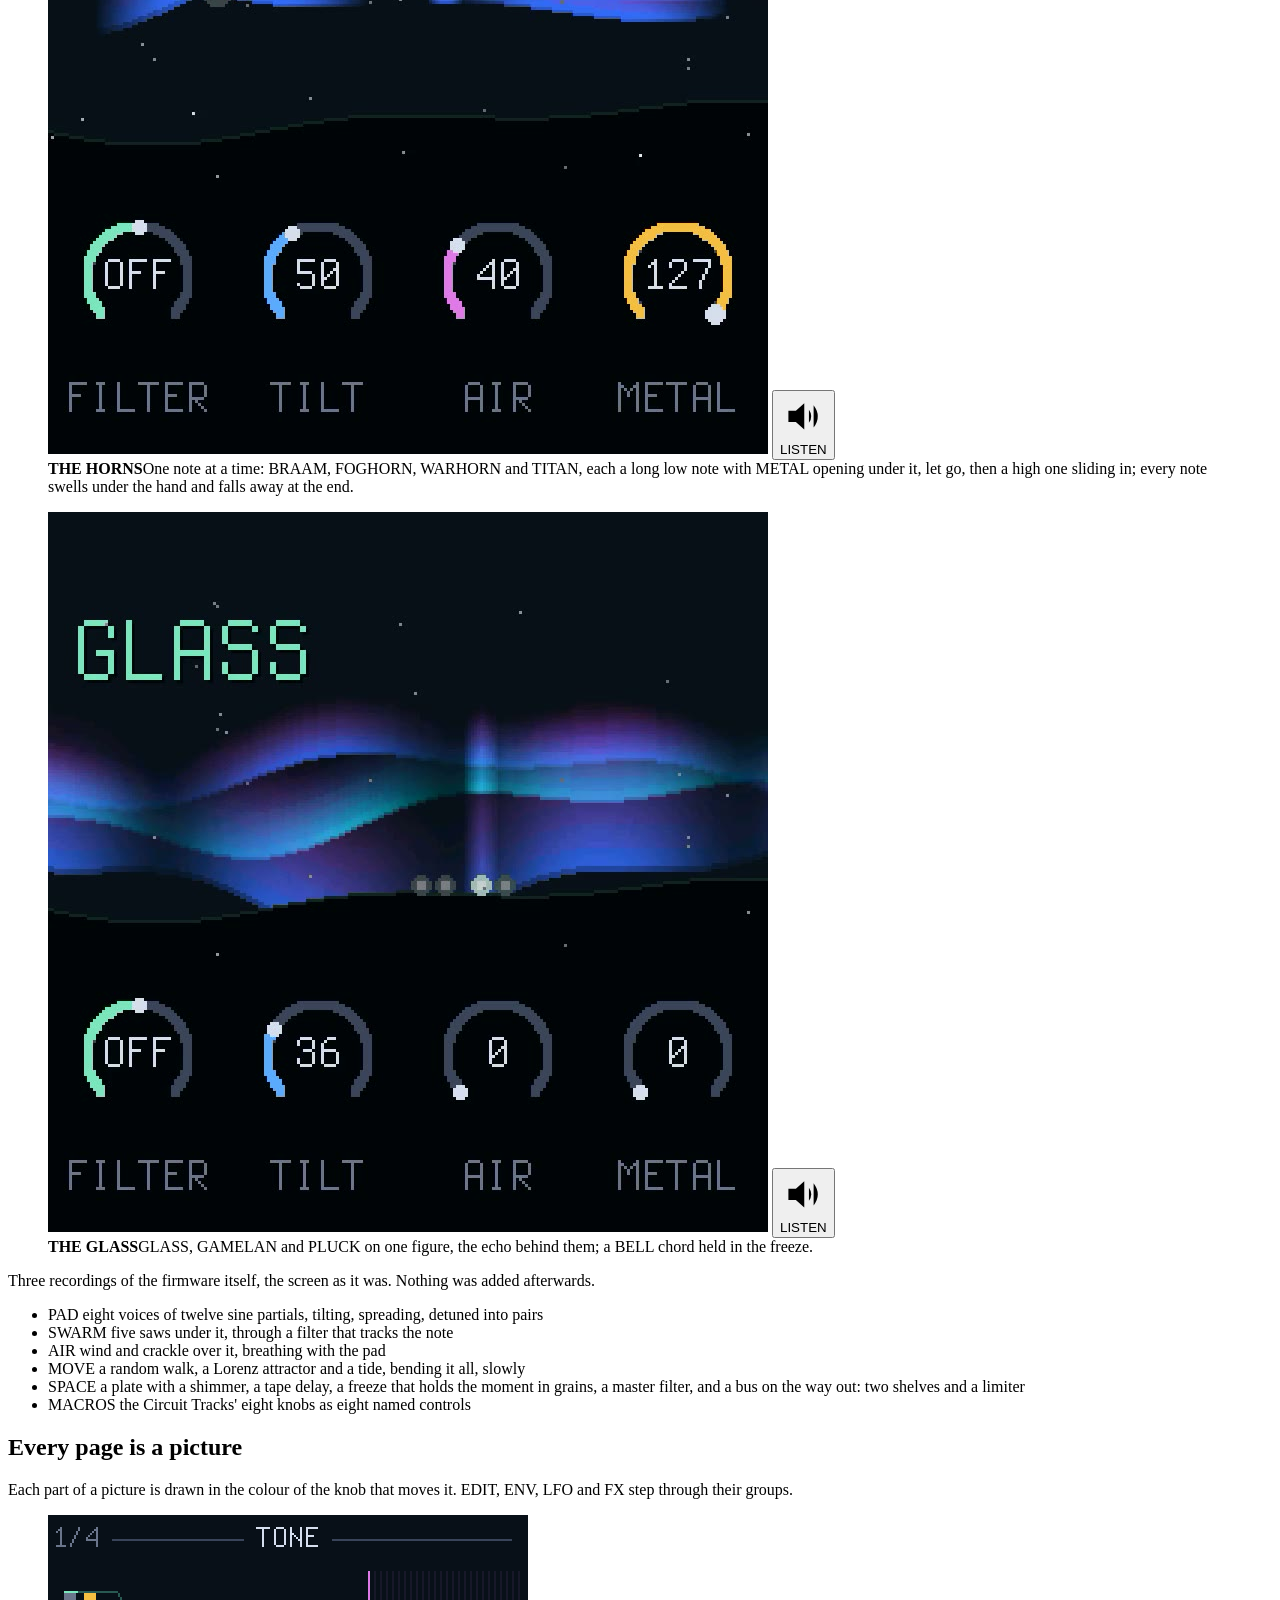
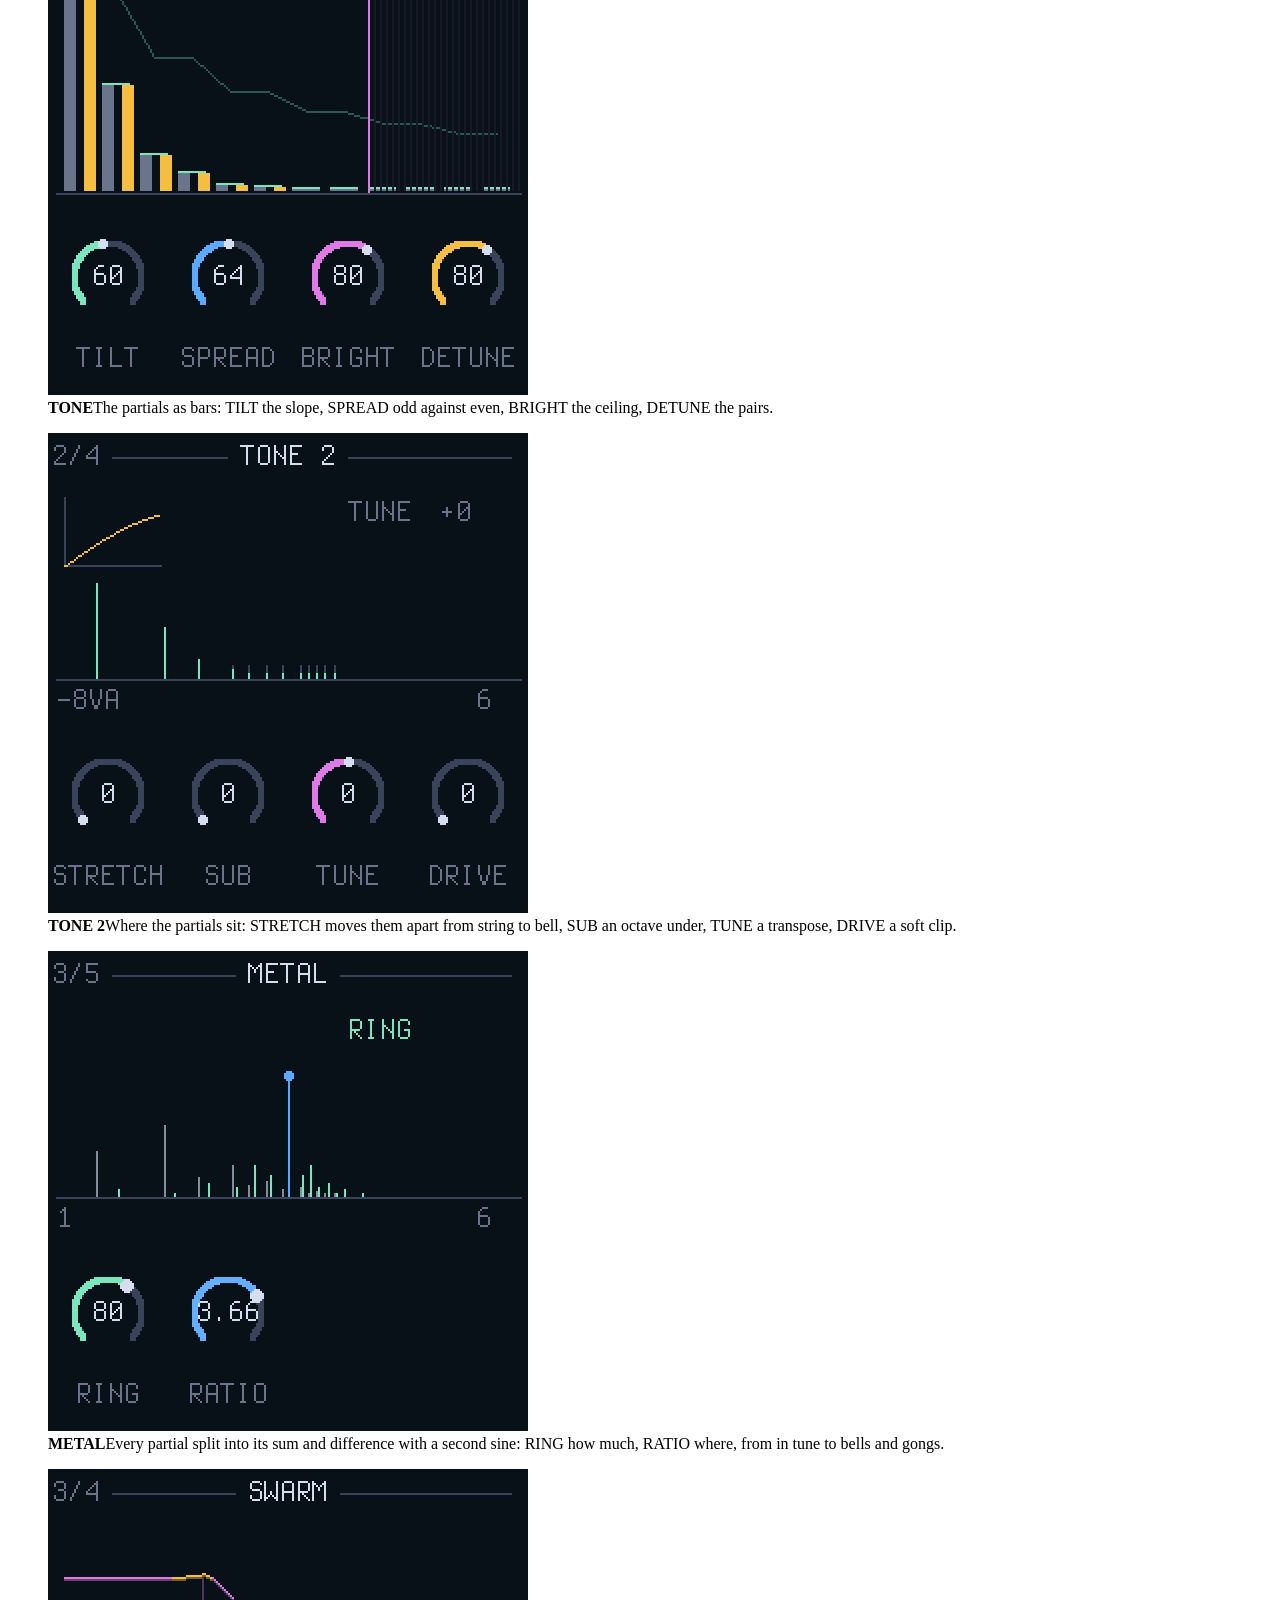
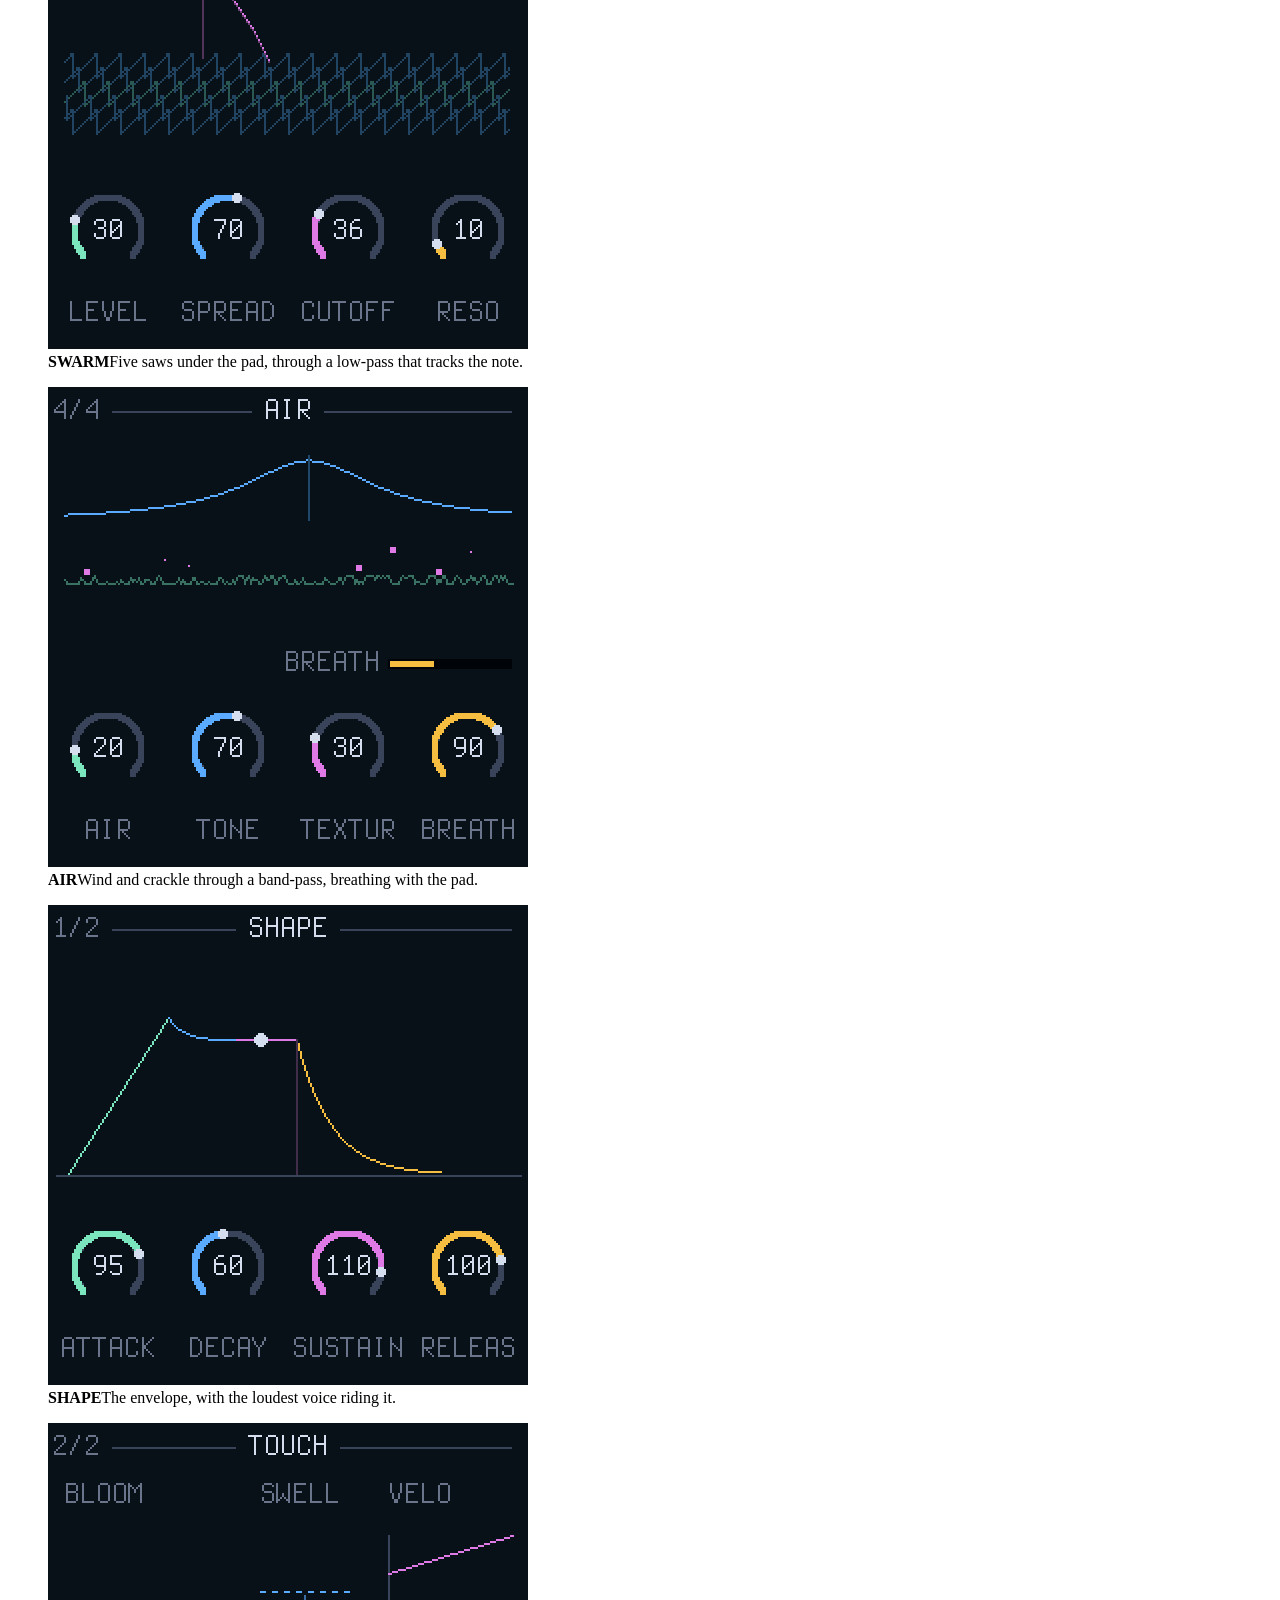
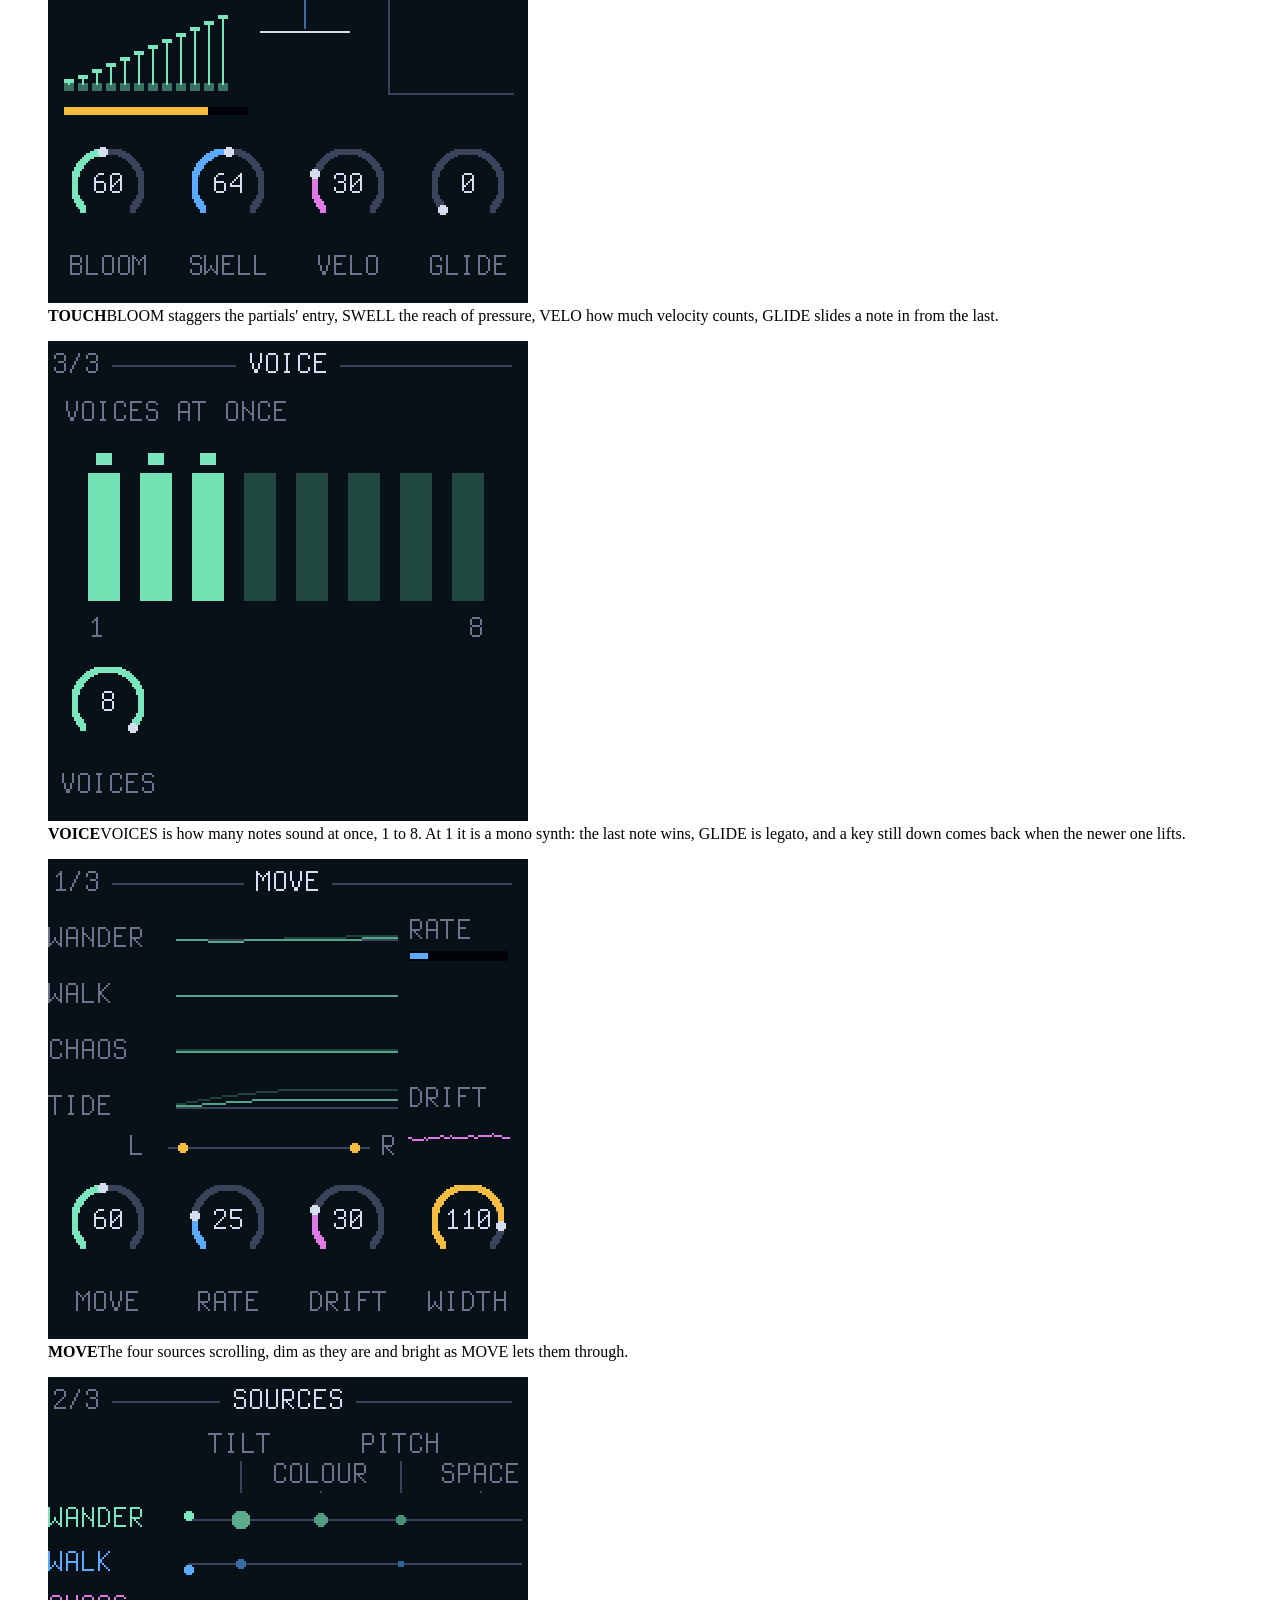
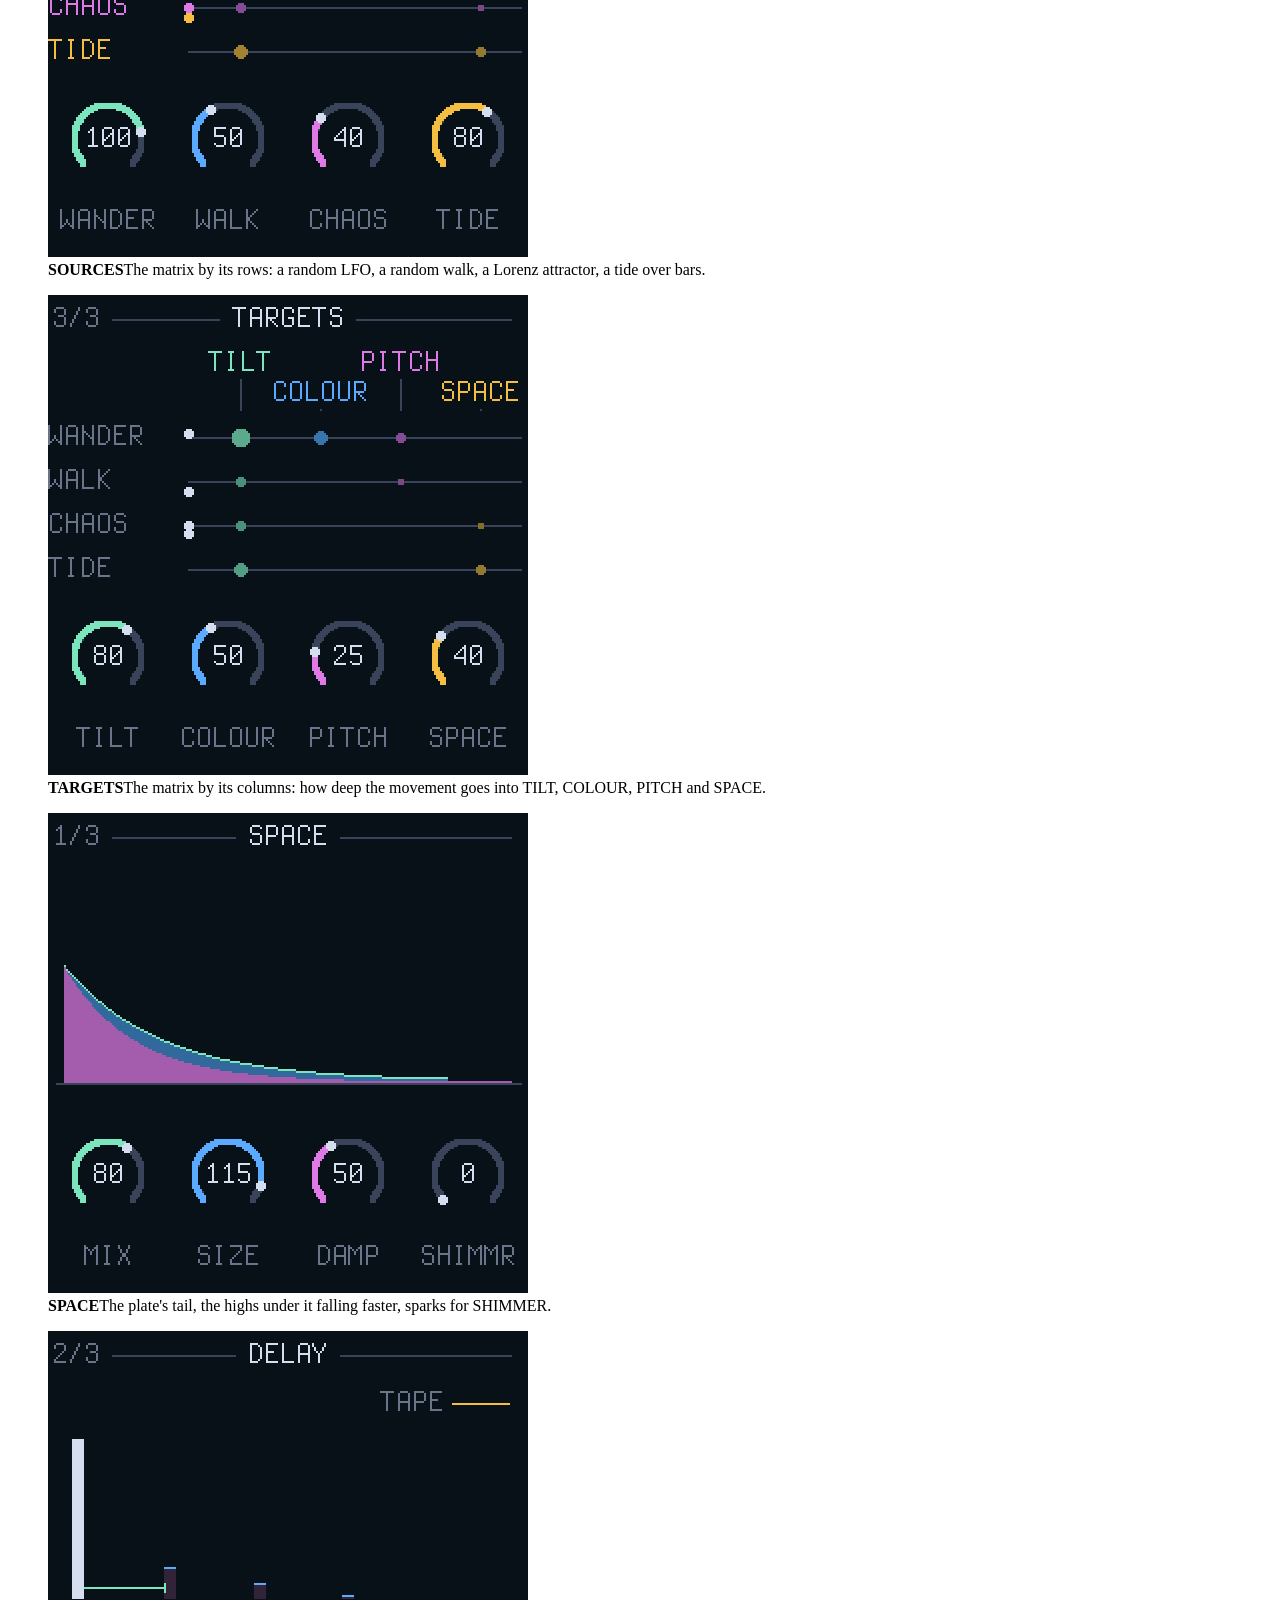
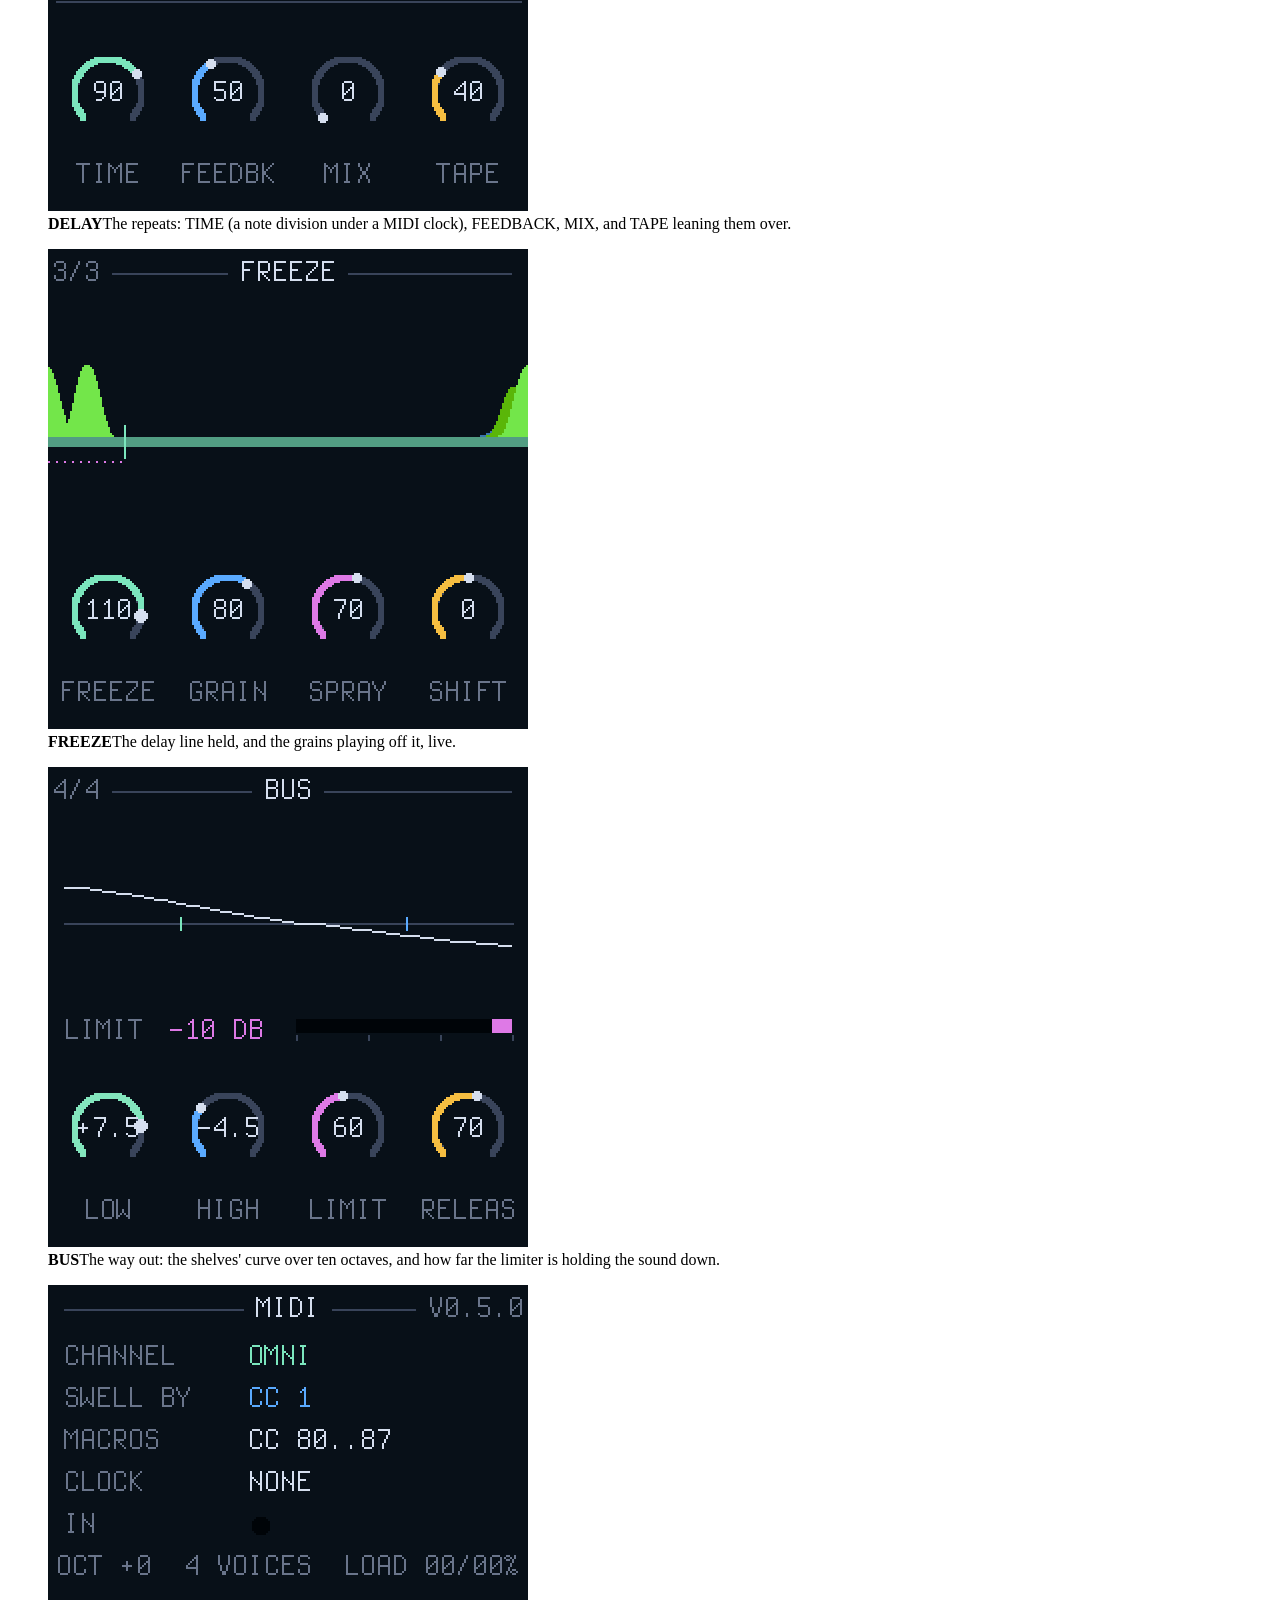
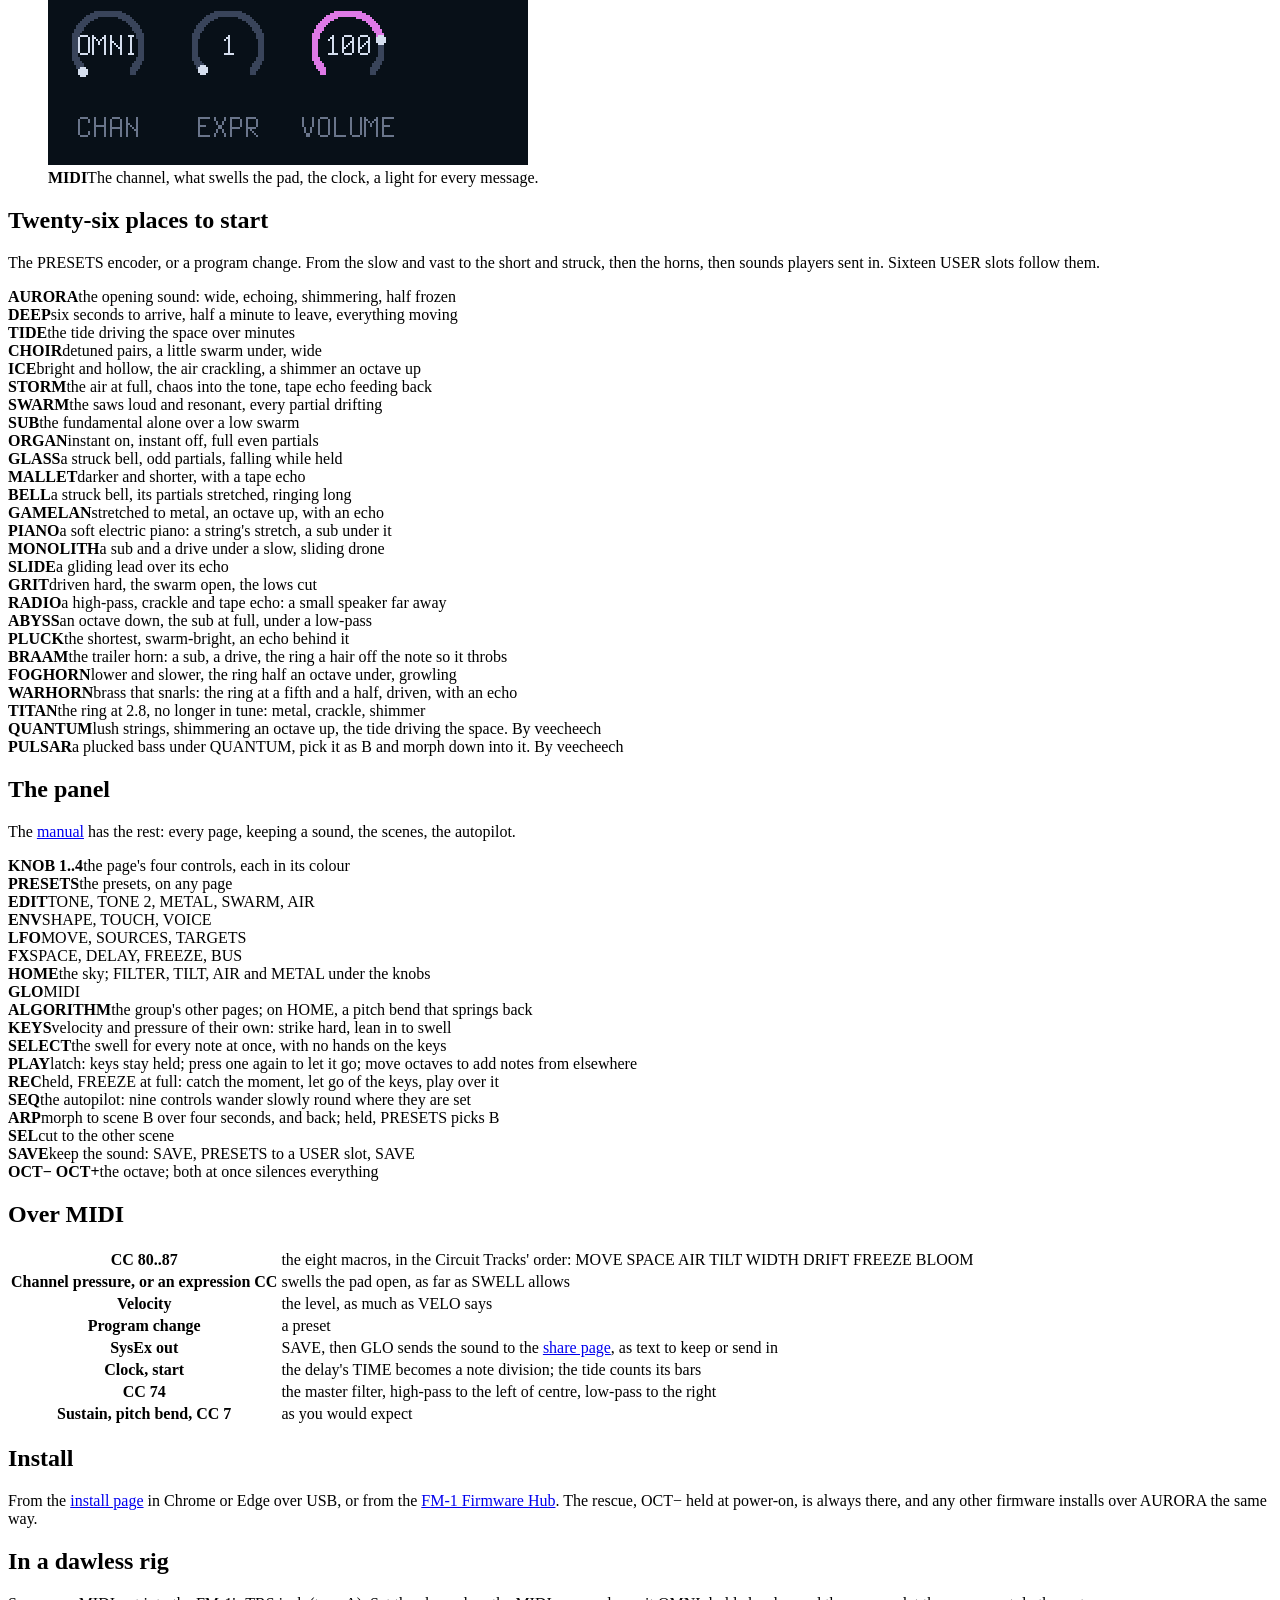
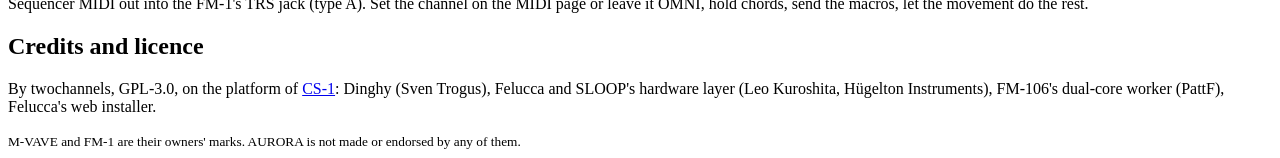
==== commit 45b231a8: "BUS: a fourth page under FX, the way out: LOW and HIGH shelves and a limiter that looks ahead (0.8.0" ====
--- a/web/site/index.html
+++ b/web/site/index.html
@@ -64,7 +64,7 @@
         <li><span class="kn k2">SWARM</span> five saws under it, through a filter that tracks the note</li>
         <li><span class="kn k3">AIR</span> wind and crackle over it, breathing with the pad</li>
         <li><span class="kn k4">MOVE</span> a random walk, a Lorenz attractor and a tide, bending it all, slowly</li>
-        <li><span class="kn k1">SPACE</span> a plate with a shimmer, a tape delay, a freeze that holds the moment in grains, a master filter</li>
+        <li><span class="kn k1">SPACE</span> a plate with a shimmer, a tape delay, a freeze that holds the moment in grains, a master filter, and a bus on the way out: two shelves and a limiter</li>
         <li><span class="kn k2">MACROS</span> the Circuit Tracks' eight knobs as eight named controls</li>
       </ul>
     </div>
@@ -87,6 +87,7 @@
     <figure><img src="img/space.png" width="480" height="480" alt="SPACE: a decaying tail"><figcaption><b>SPACE</b><span class="knobs"><i></i><i></i><i></i><i></i></span>The plate's tail, the highs under it falling faster, sparks for SHIMMER.</figcaption></figure>
     <figure><img src="img/delay.png" width="480" height="480" alt="DELAY: a note and its repeats"><figcaption><b>DELAY</b><span class="knobs"><i></i><i></i><i></i><i></i></span>The repeats: TIME (a note division under a MIDI clock), FEEDBACK, MIX, and TAPE leaning them over.</figcaption></figure>
     <figure><img src="img/freeze.png" width="480" height="480" alt="FREEZE: grains on the delay line"><figcaption><b>FREEZE</b><span class="knobs"><i></i><i></i><i></i><i></i></span>The delay line held, and the grains playing off it, live.</figcaption></figure>
+    <figure><img src="img/bus.png" width="480" height="480" alt="BUS: the shelves' curve and the limiter's meter"><figcaption><b>BUS</b><span class="knobs"><i></i><i></i><i></i><i></i></span>The way out: the shelves' curve over ten octaves, and how far the limiter is holding the sound down.</figcaption></figure>
     <figure><img src="img/midi.png" width="480" height="480" alt="MIDI: channel and expression"><figcaption><b>MIDI</b><span class="knobs"><i></i><i></i></span>The channel, what swells the pad, the clock, a light for every message.</figcaption></figure>
   </div>
 
@@ -129,7 +130,7 @@
     <div><b>EDIT</b><span>TONE, TONE 2, METAL, SWARM, AIR</span></div>
     <div><b>ENV</b><span>SHAPE, TOUCH, VOICE</span></div>
     <div><b>LFO</b><span>MOVE, SOURCES, TARGETS</span></div>
-    <div><b>FX</b><span>SPACE, DELAY, FREEZE</span></div>
+    <div><b>FX</b><span>SPACE, DELAY, FREEZE, BUS</span></div>
     <div><b>HOME</b><span>the sky; FILTER, TILT, AIR and METAL under the knobs</span></div>
     <div><b>GLO</b><span>MIDI</span></div>
     <div><b>ALGORITHM</b><span>the group's other pages; on HOME, a pitch bend that springs back</span></div>
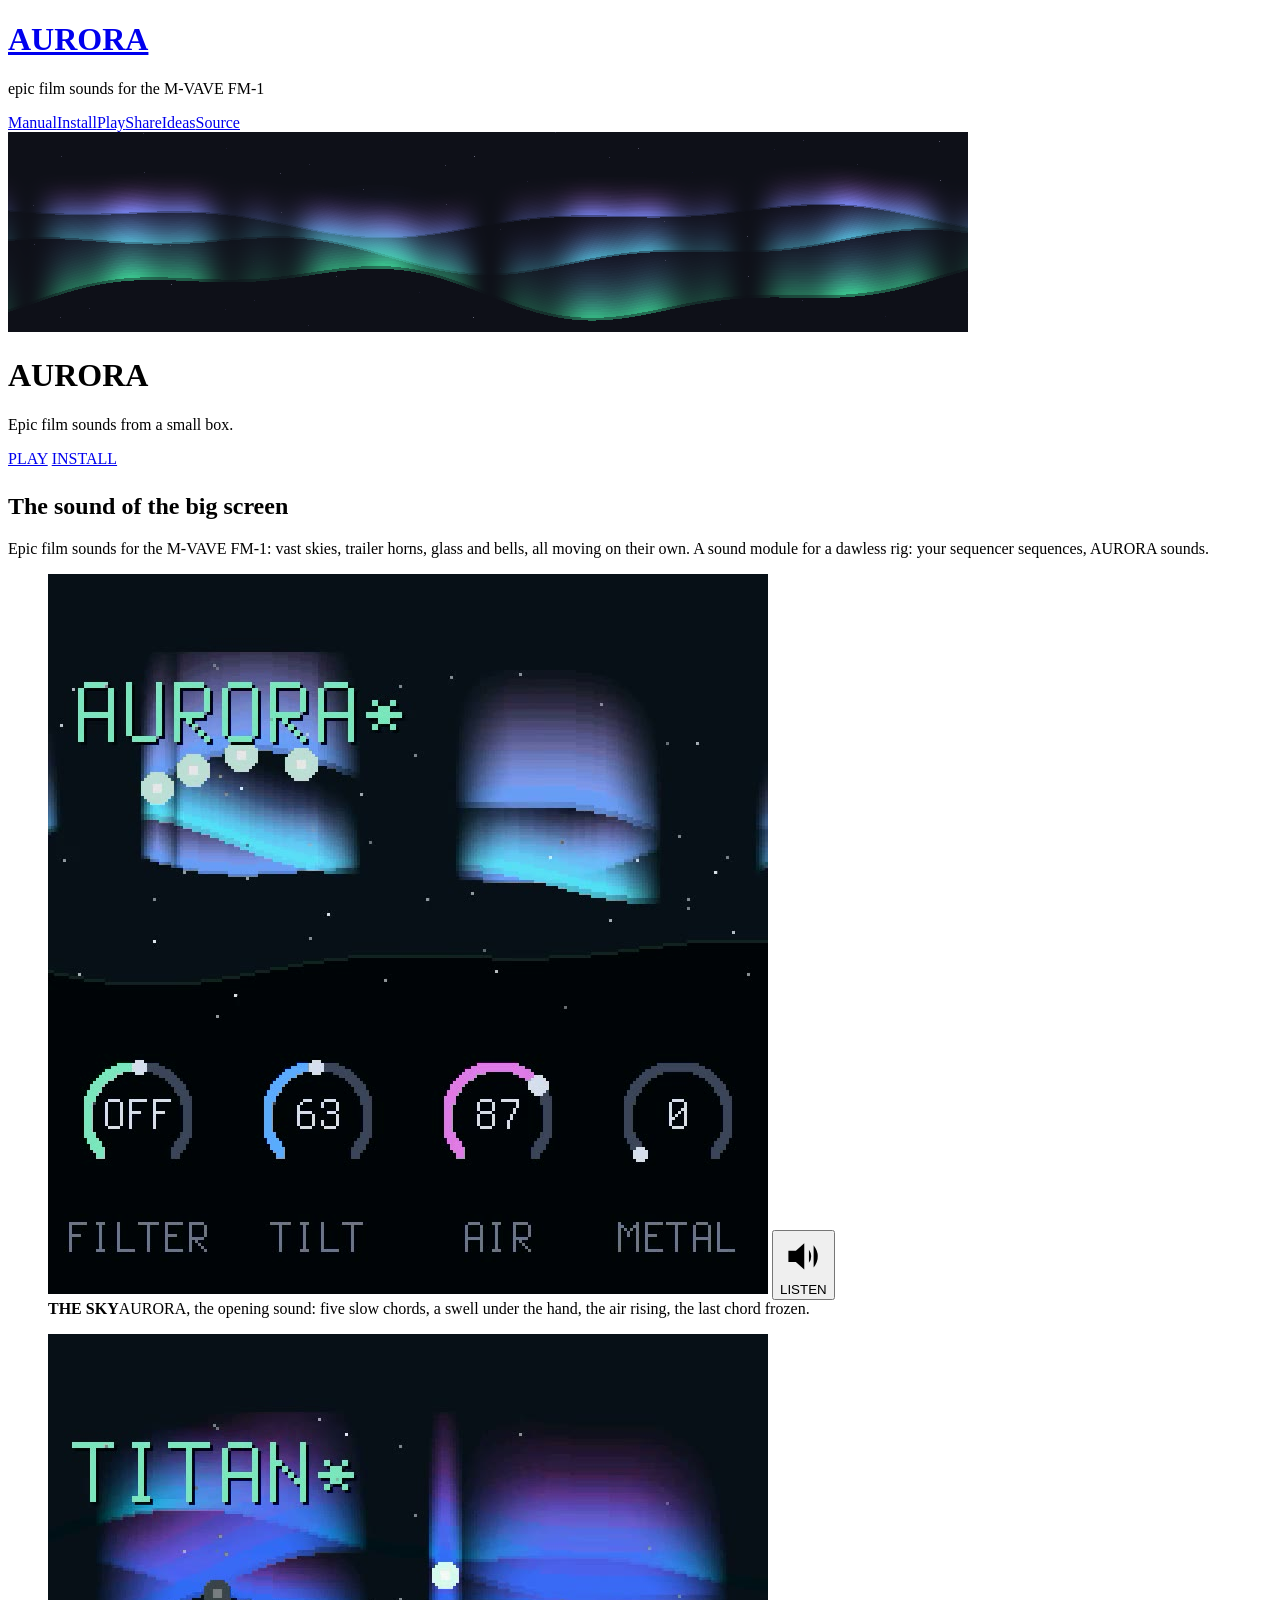
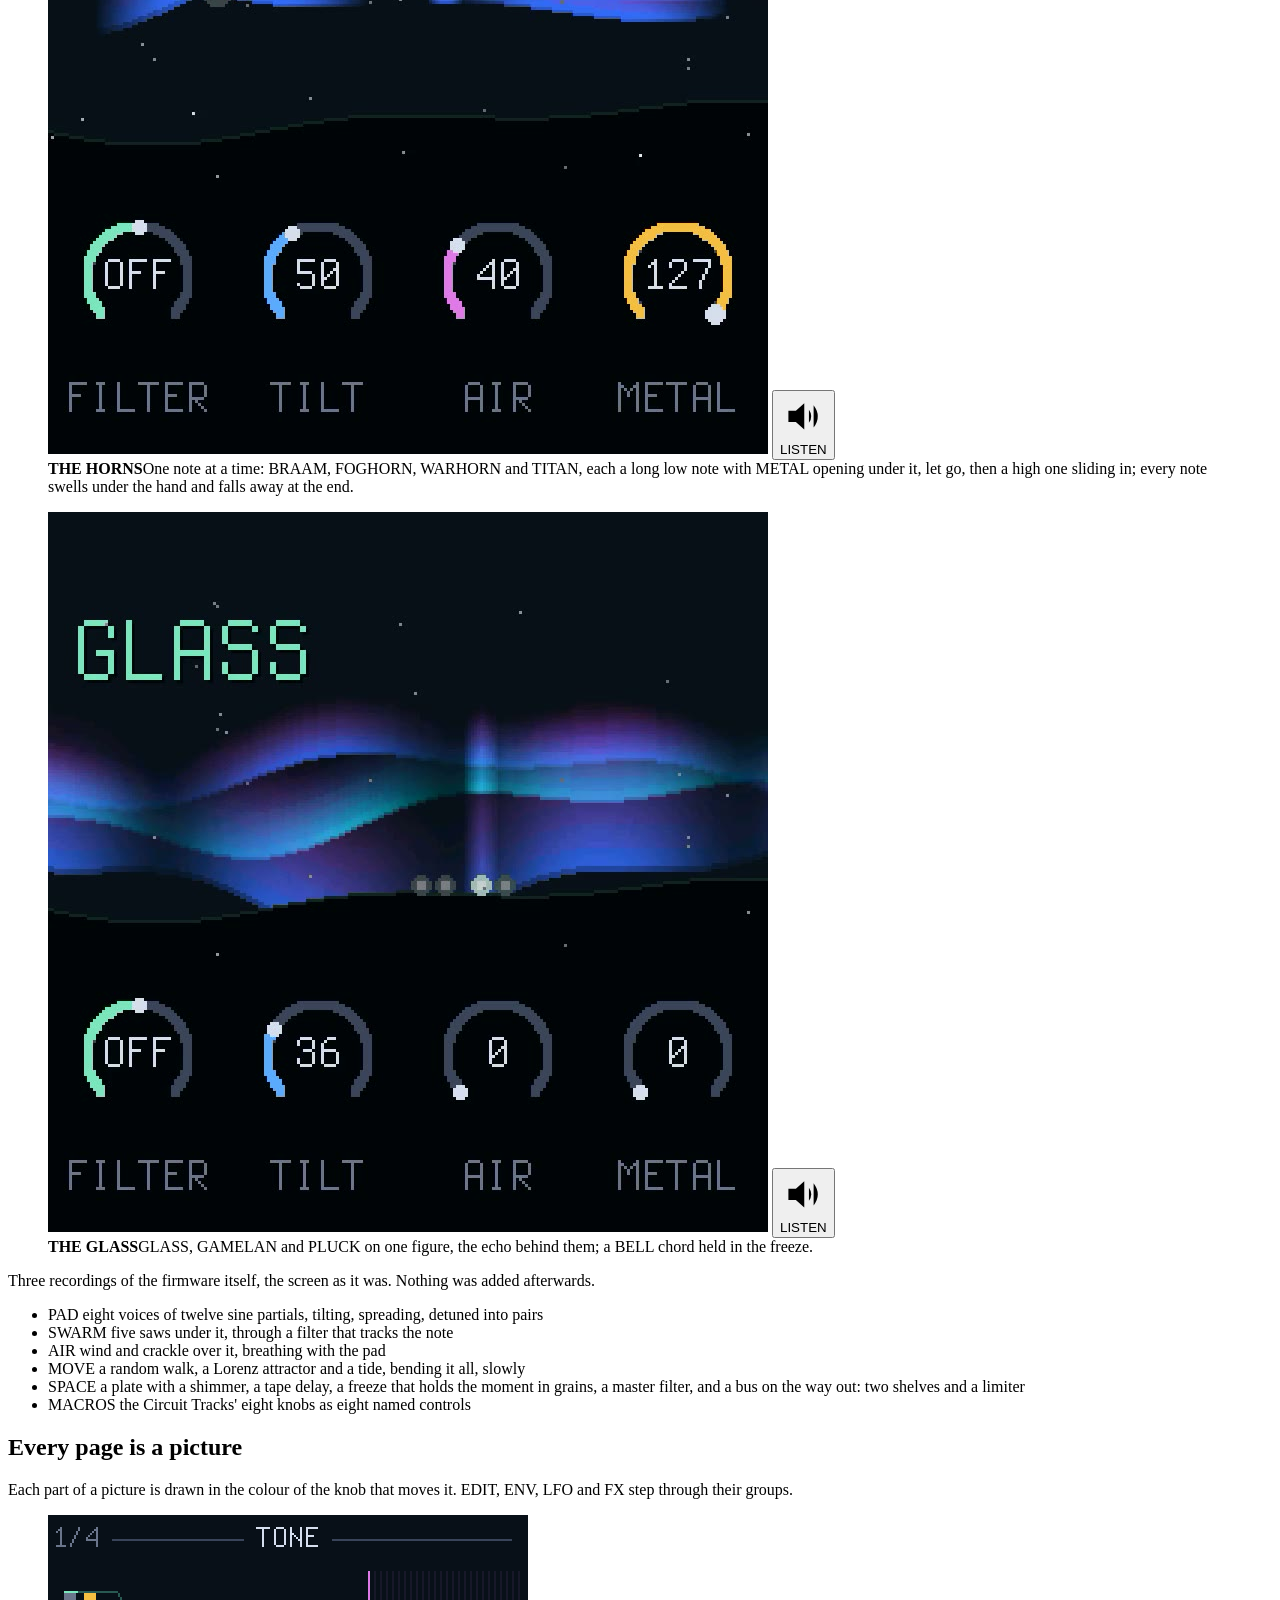
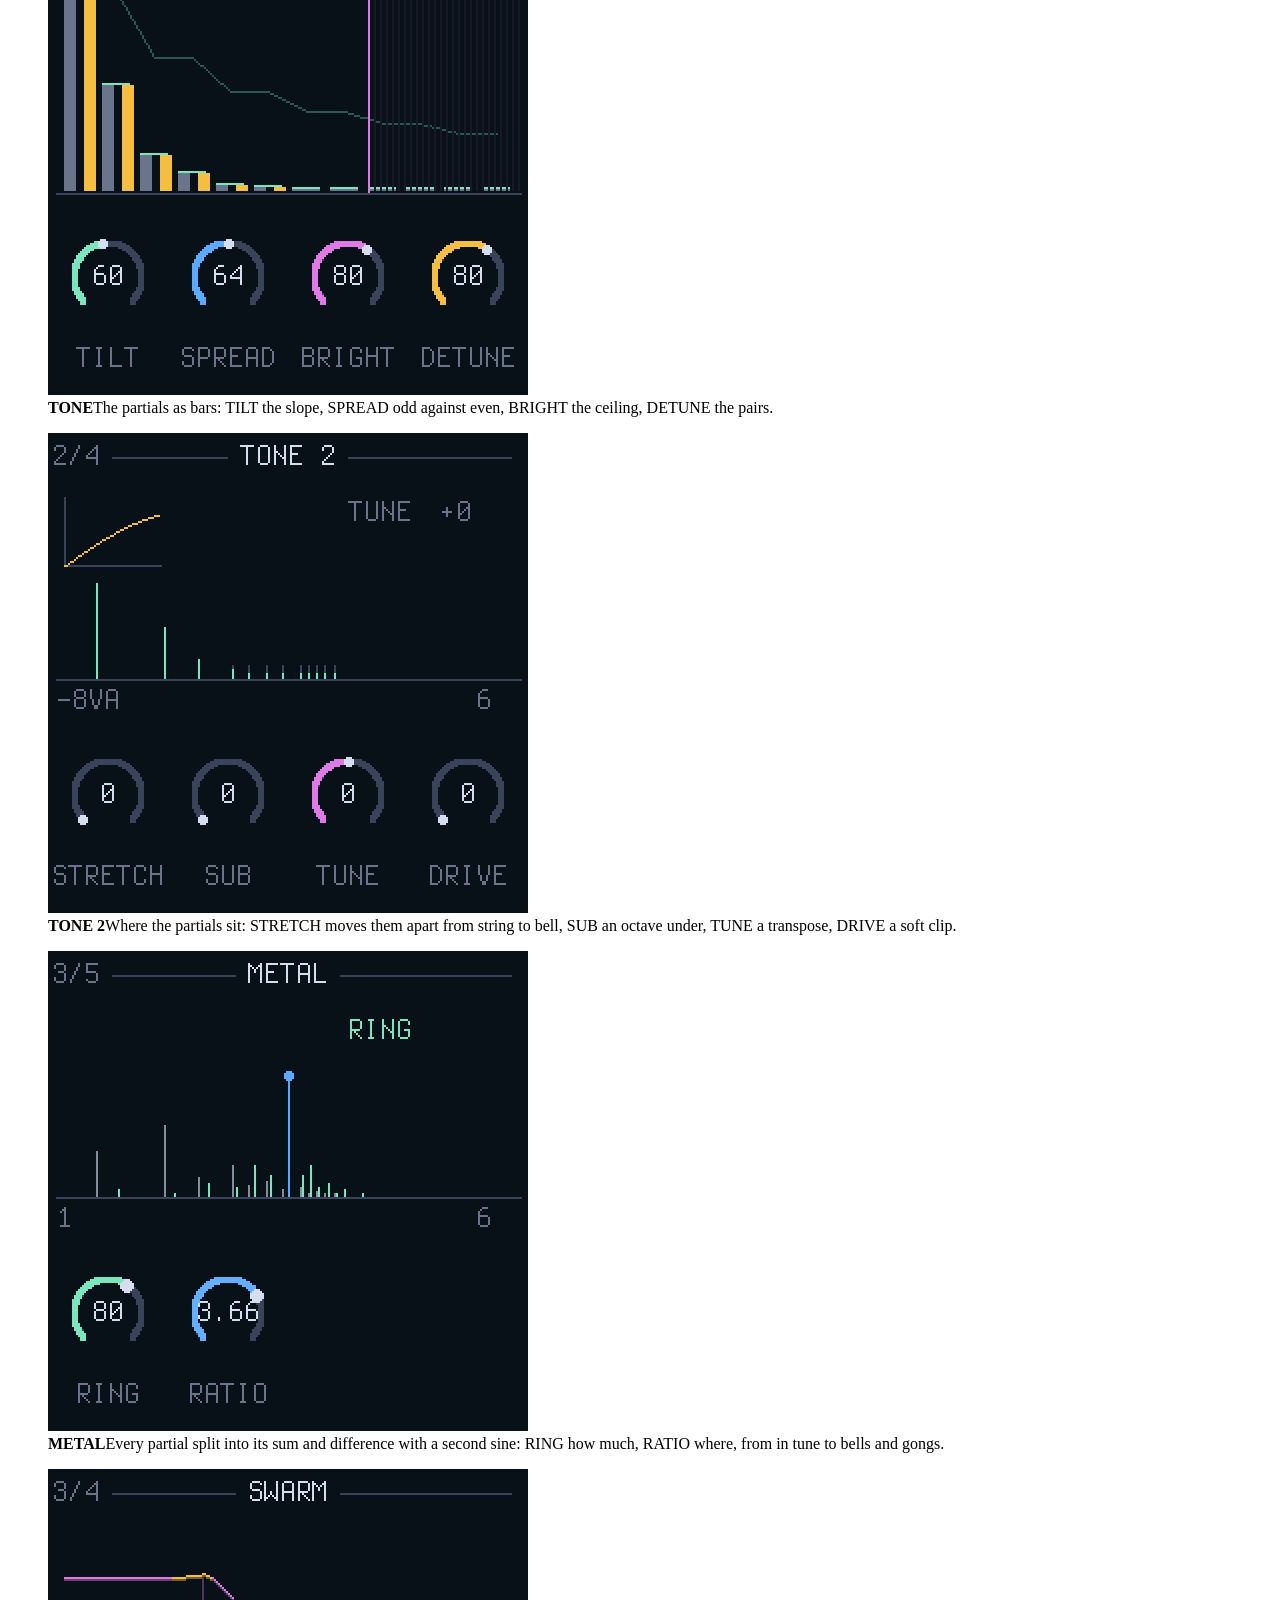
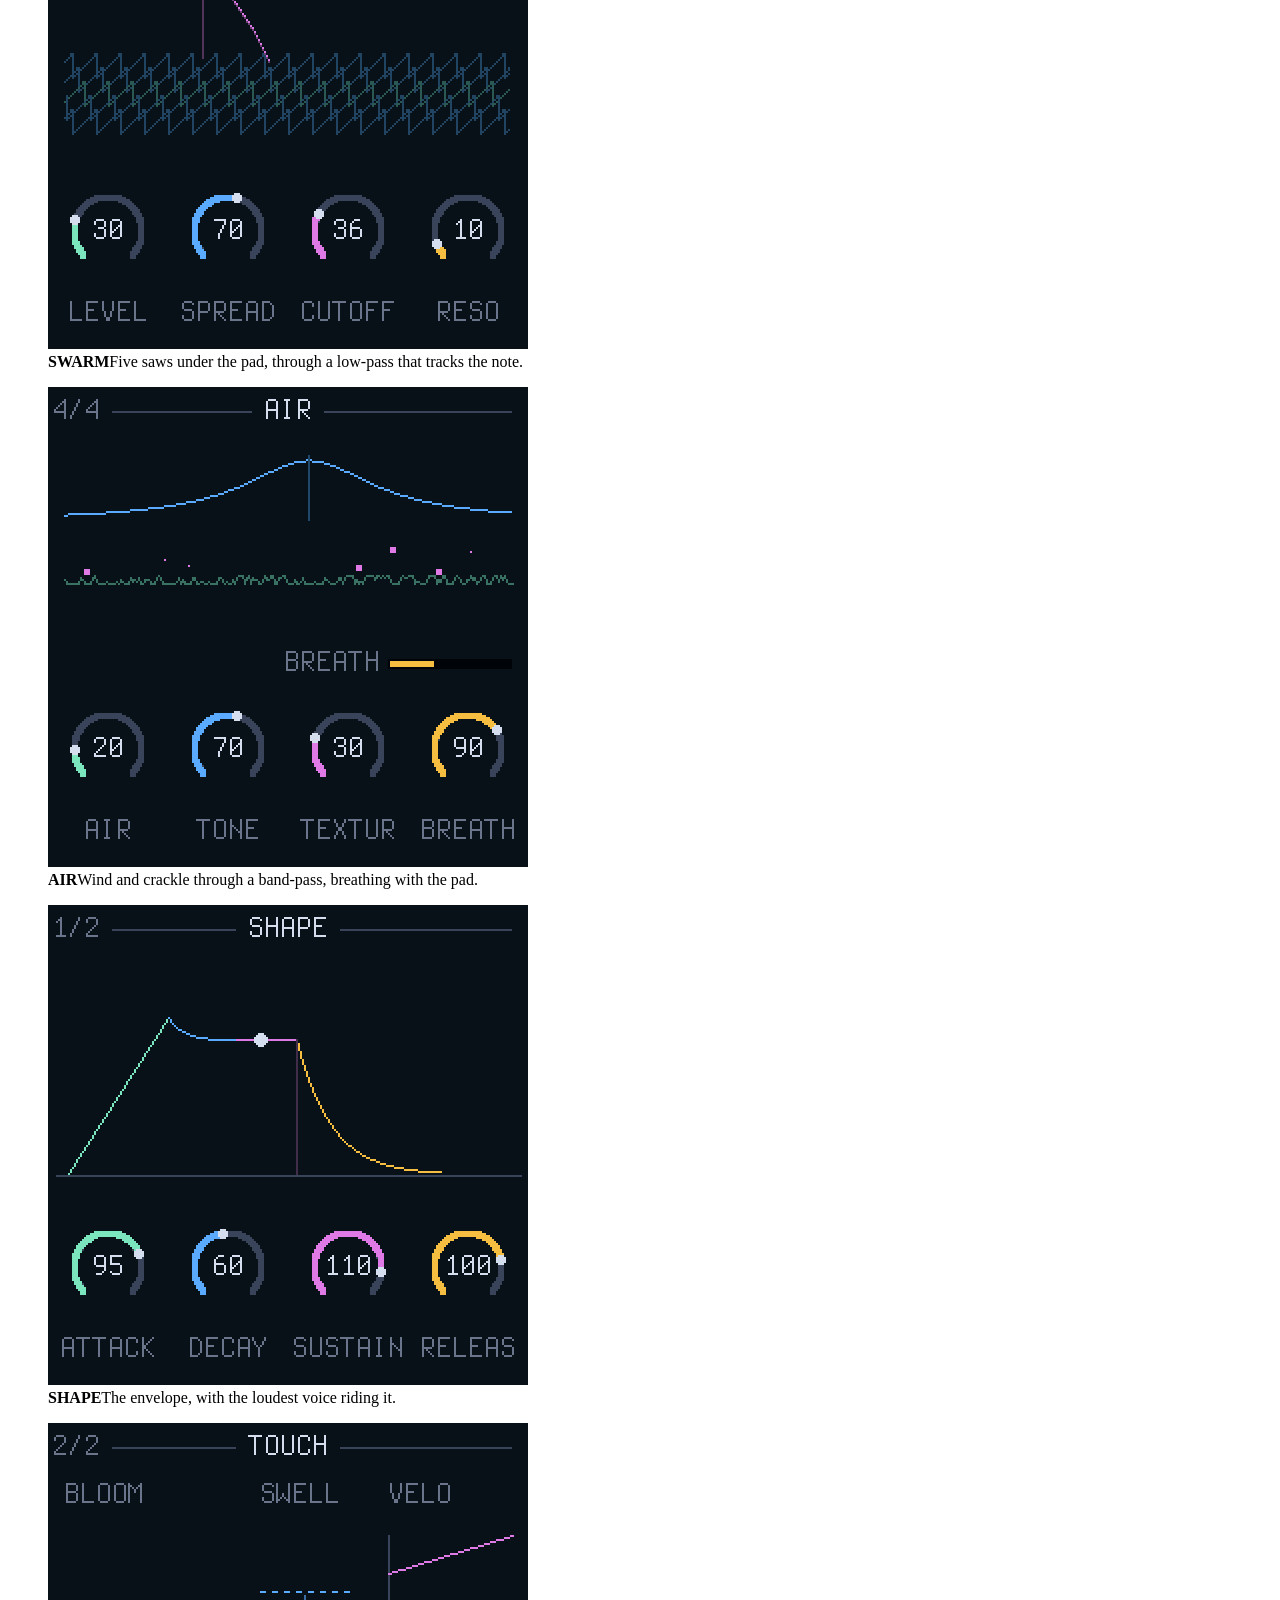
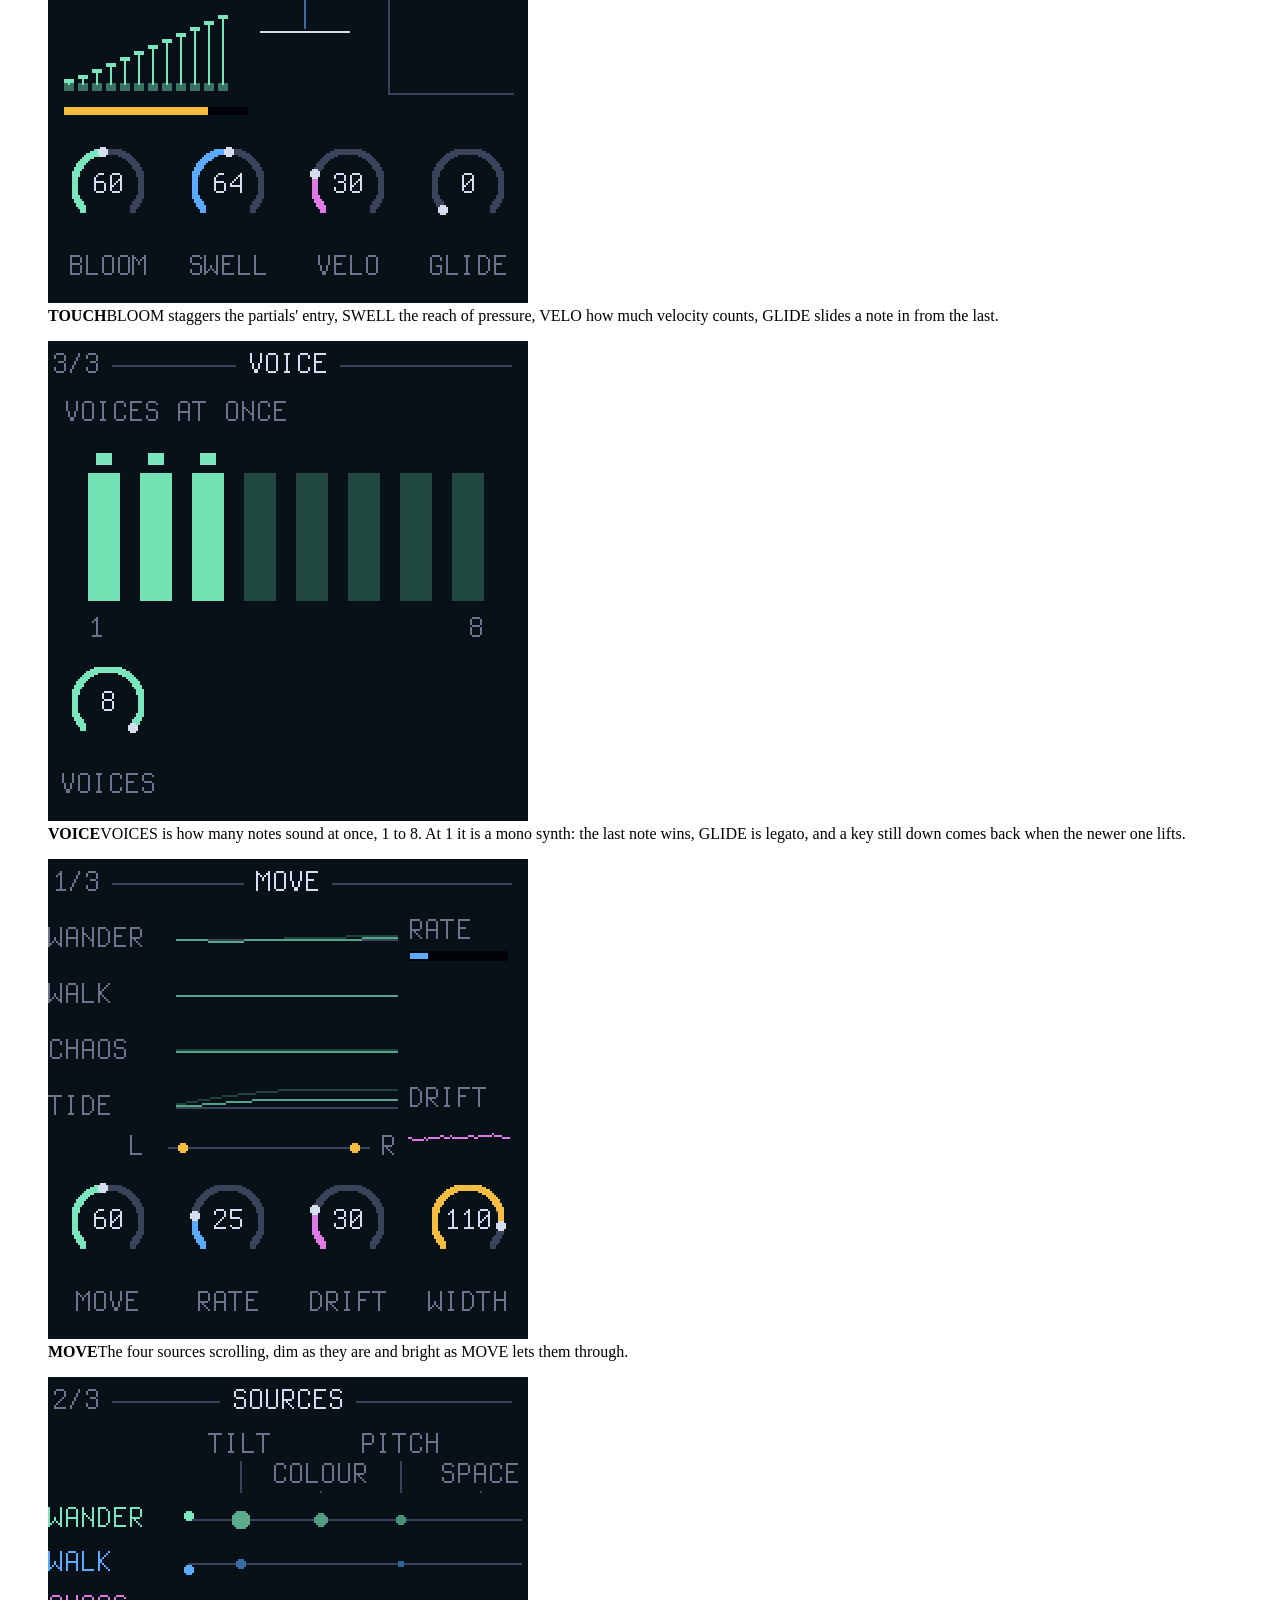
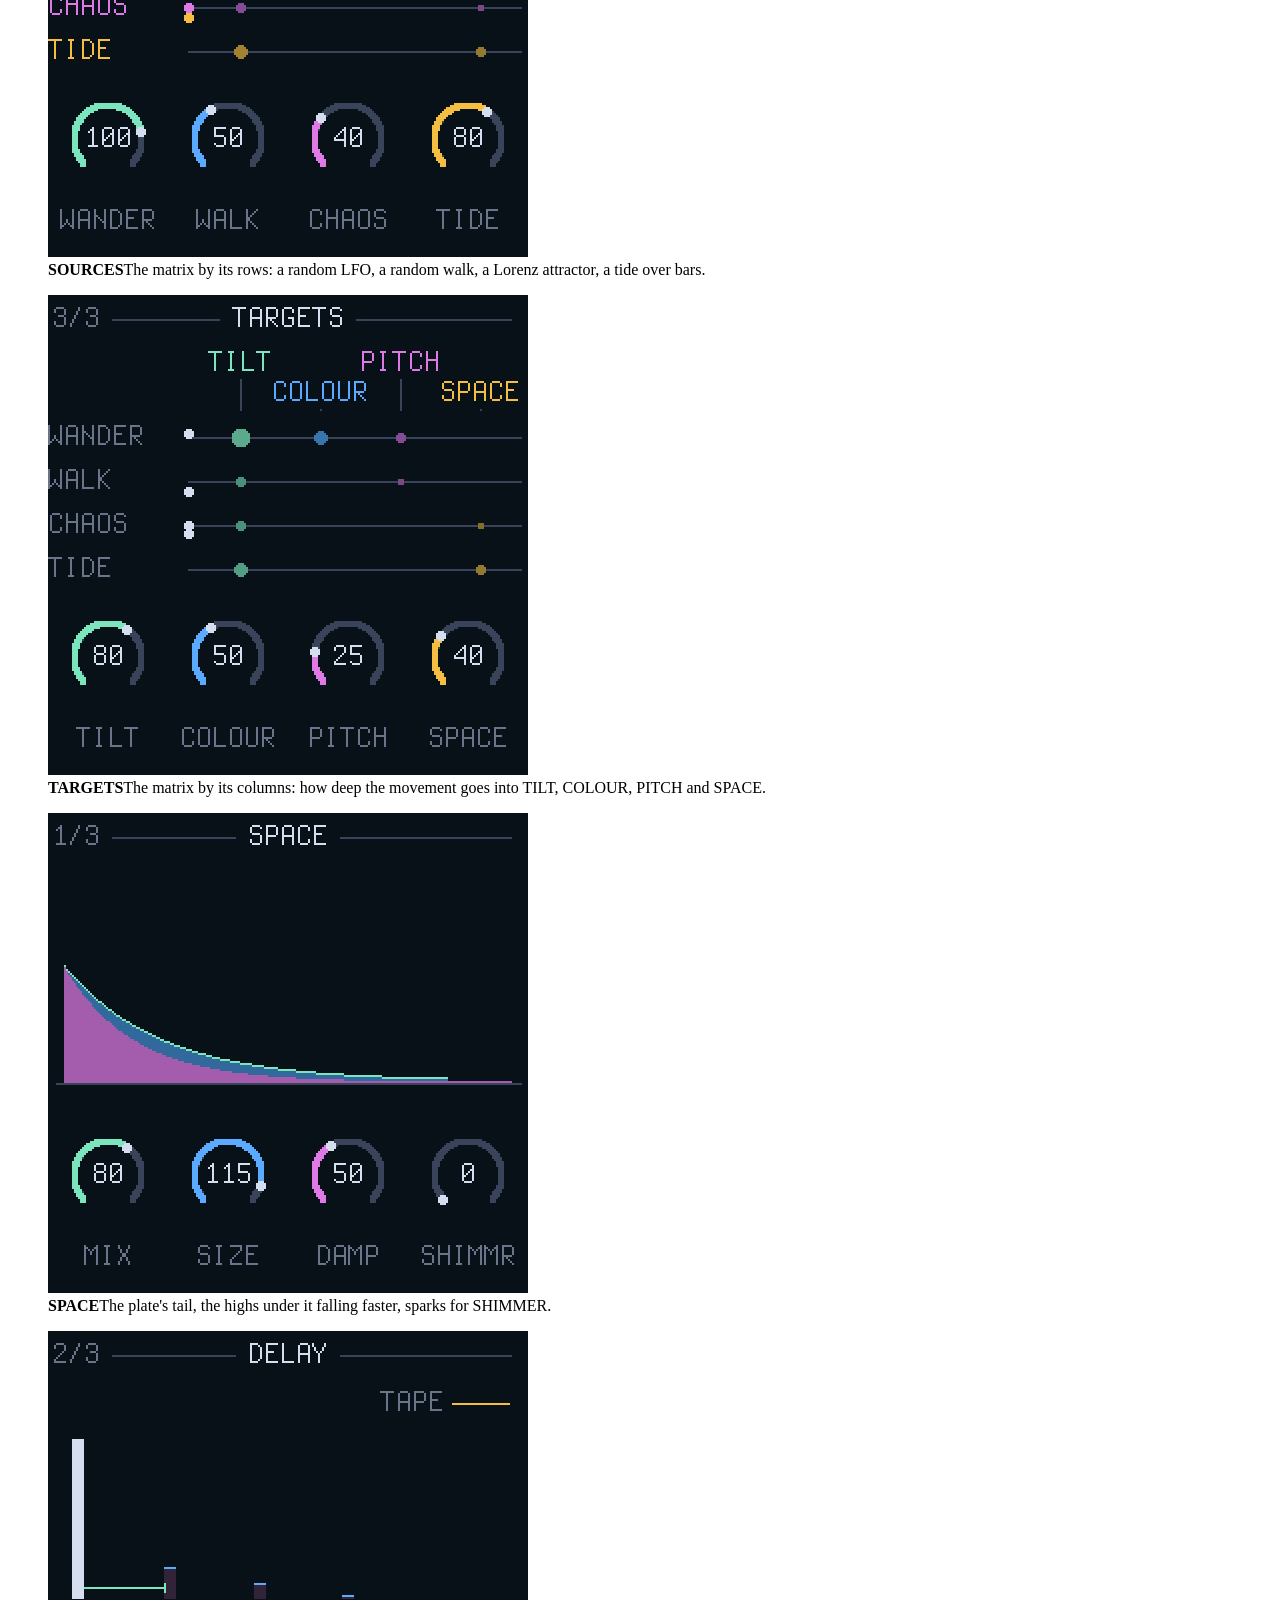
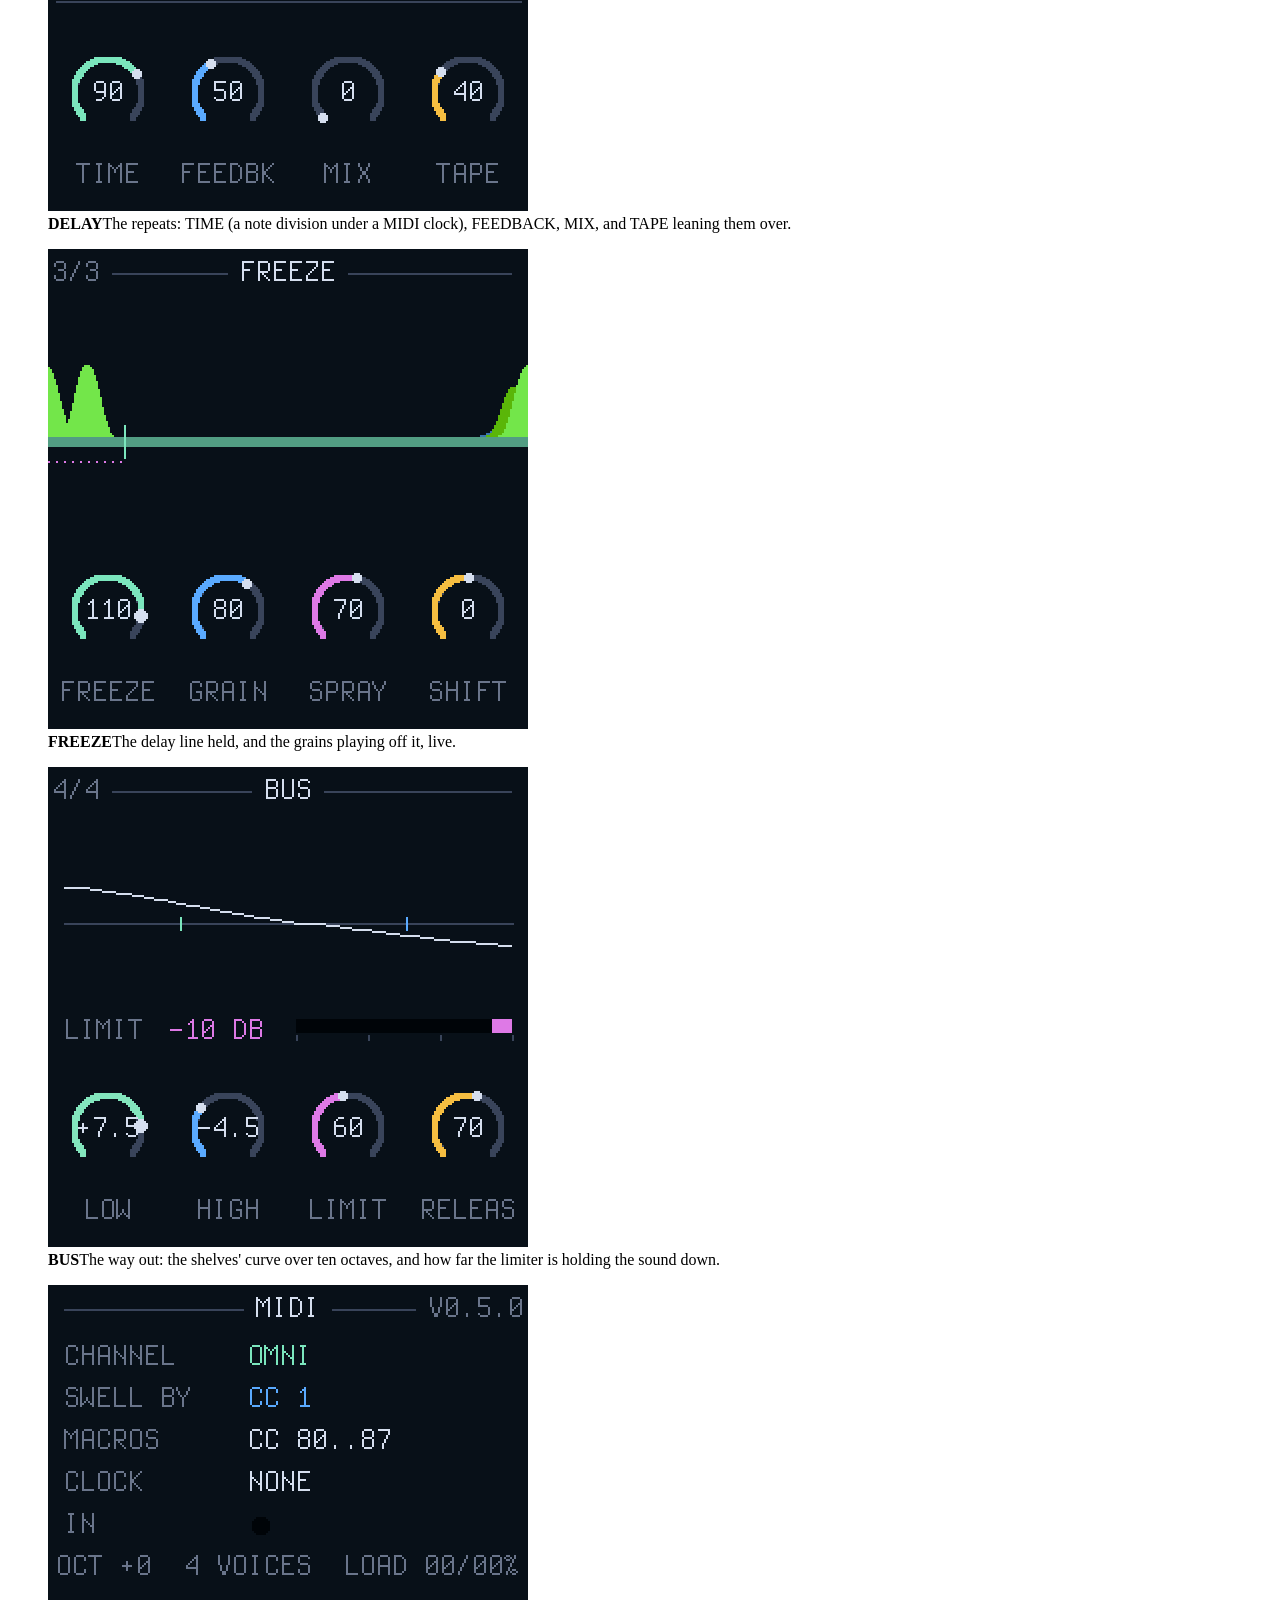
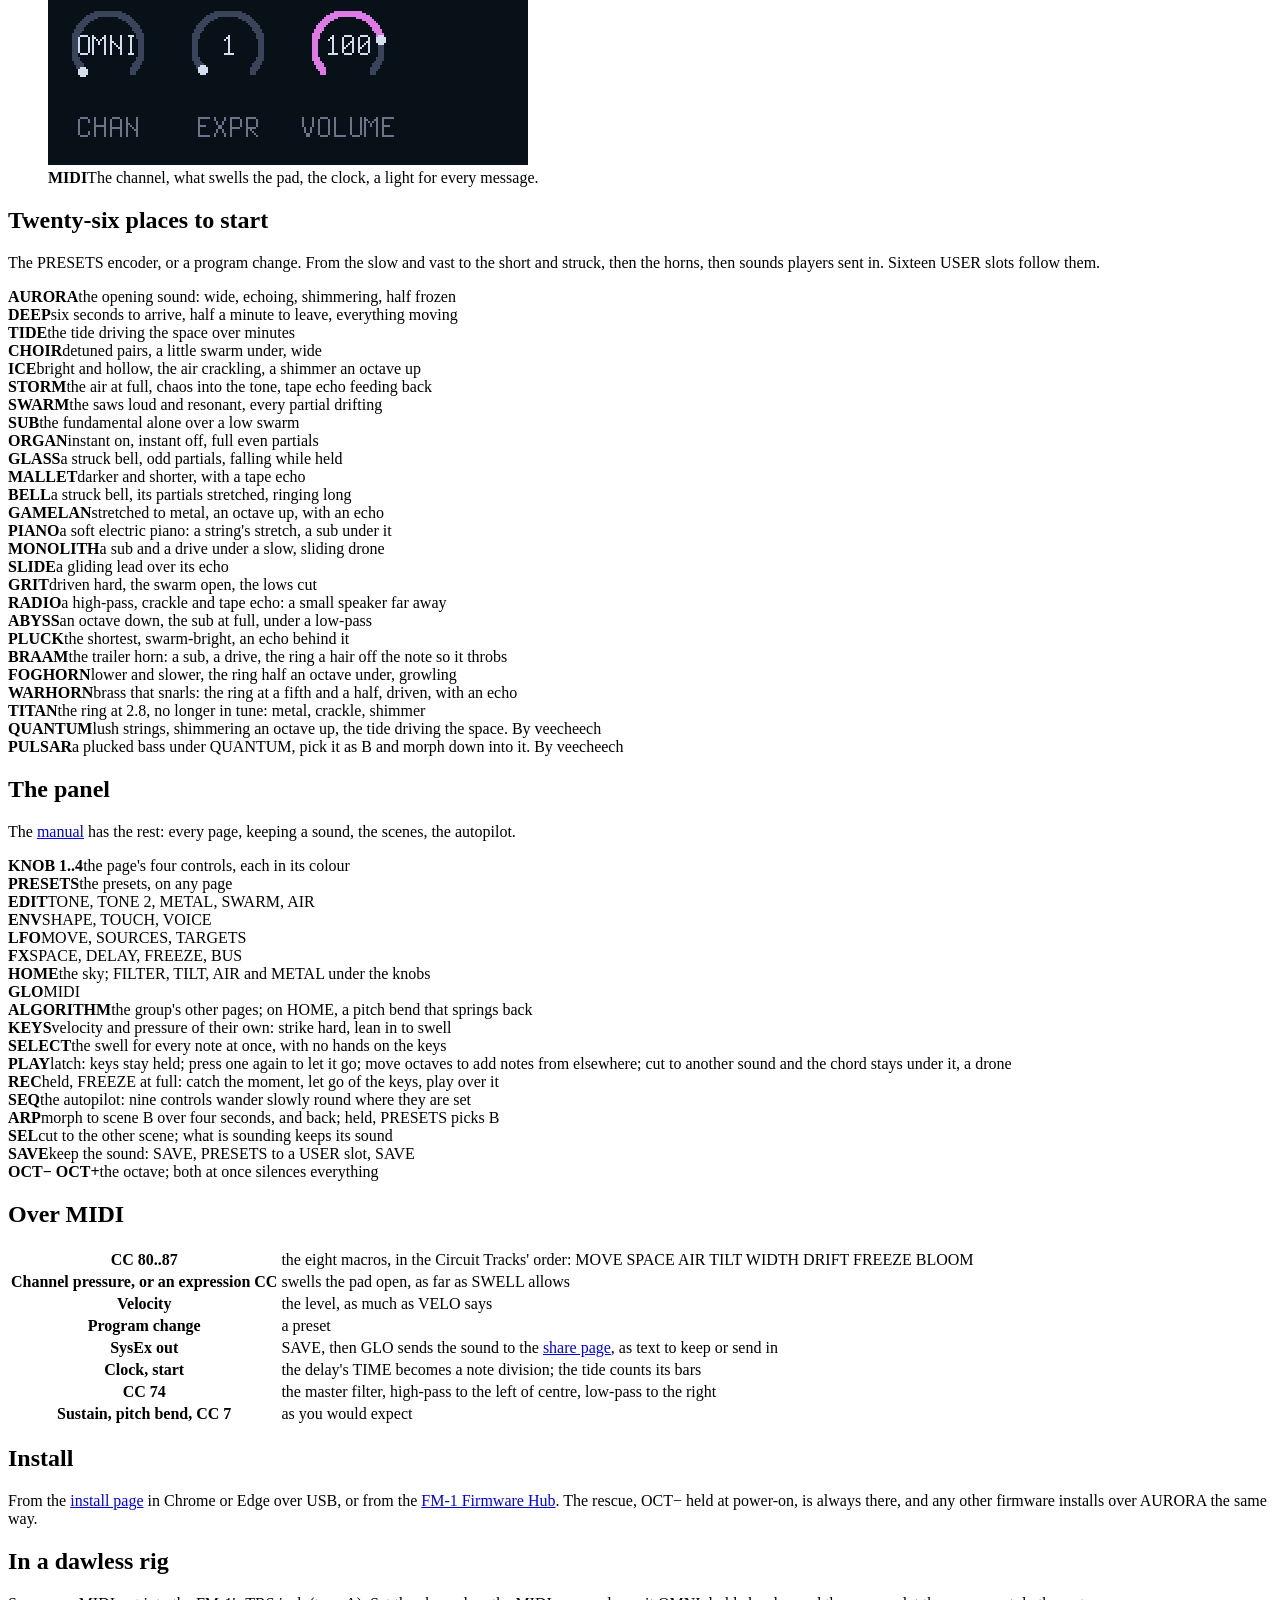
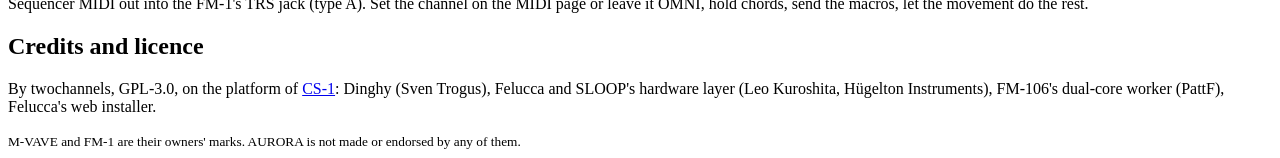
==== commit 2fd66859: "A drone under another sound: a note keeps the sound it was played with (0.9.0) Every voice carries a" ====
--- a/web/site/index.html
+++ b/web/site/index.html
@@ -136,11 +136,11 @@
     <div><b>ALGORITHM</b><span>the group's other pages; on HOME, a pitch bend that springs back</span></div>
     <div><b>KEYS</b><span>velocity and pressure of their own: strike hard, lean in to swell</span></div>
     <div><b>SELECT</b><span>the swell for every note at once, with no hands on the keys</span></div>
-    <div><b>PLAY</b><span>latch: keys stay held; press one again to let it go; move octaves to add notes from elsewhere</span></div>
+    <div><b>PLAY</b><span>latch: keys stay held; press one again to let it go; move octaves to add notes from elsewhere; cut to another sound and the chord stays under it, a drone</span></div>
     <div><b>REC</b><span>held, FREEZE at full: catch the moment, let go of the keys, play over it</span></div>
     <div><b>SEQ</b><span>the autopilot: nine controls wander slowly round where they are set</span></div>
     <div><b>ARP</b><span>morph to scene B over four seconds, and back; held, PRESETS picks B</span></div>
-    <div><b>SEL</b><span>cut to the other scene</span></div>
+    <div><b>SEL</b><span>cut to the other scene; what is sounding keeps its sound</span></div>
     <div><b>SAVE</b><span>keep the sound: SAVE, PRESETS to a USER slot, SAVE</span></div>
     <div><b>OCT&minus; OCT+</b><span>the octave; both at once silences everything</span></div>
   </div>
